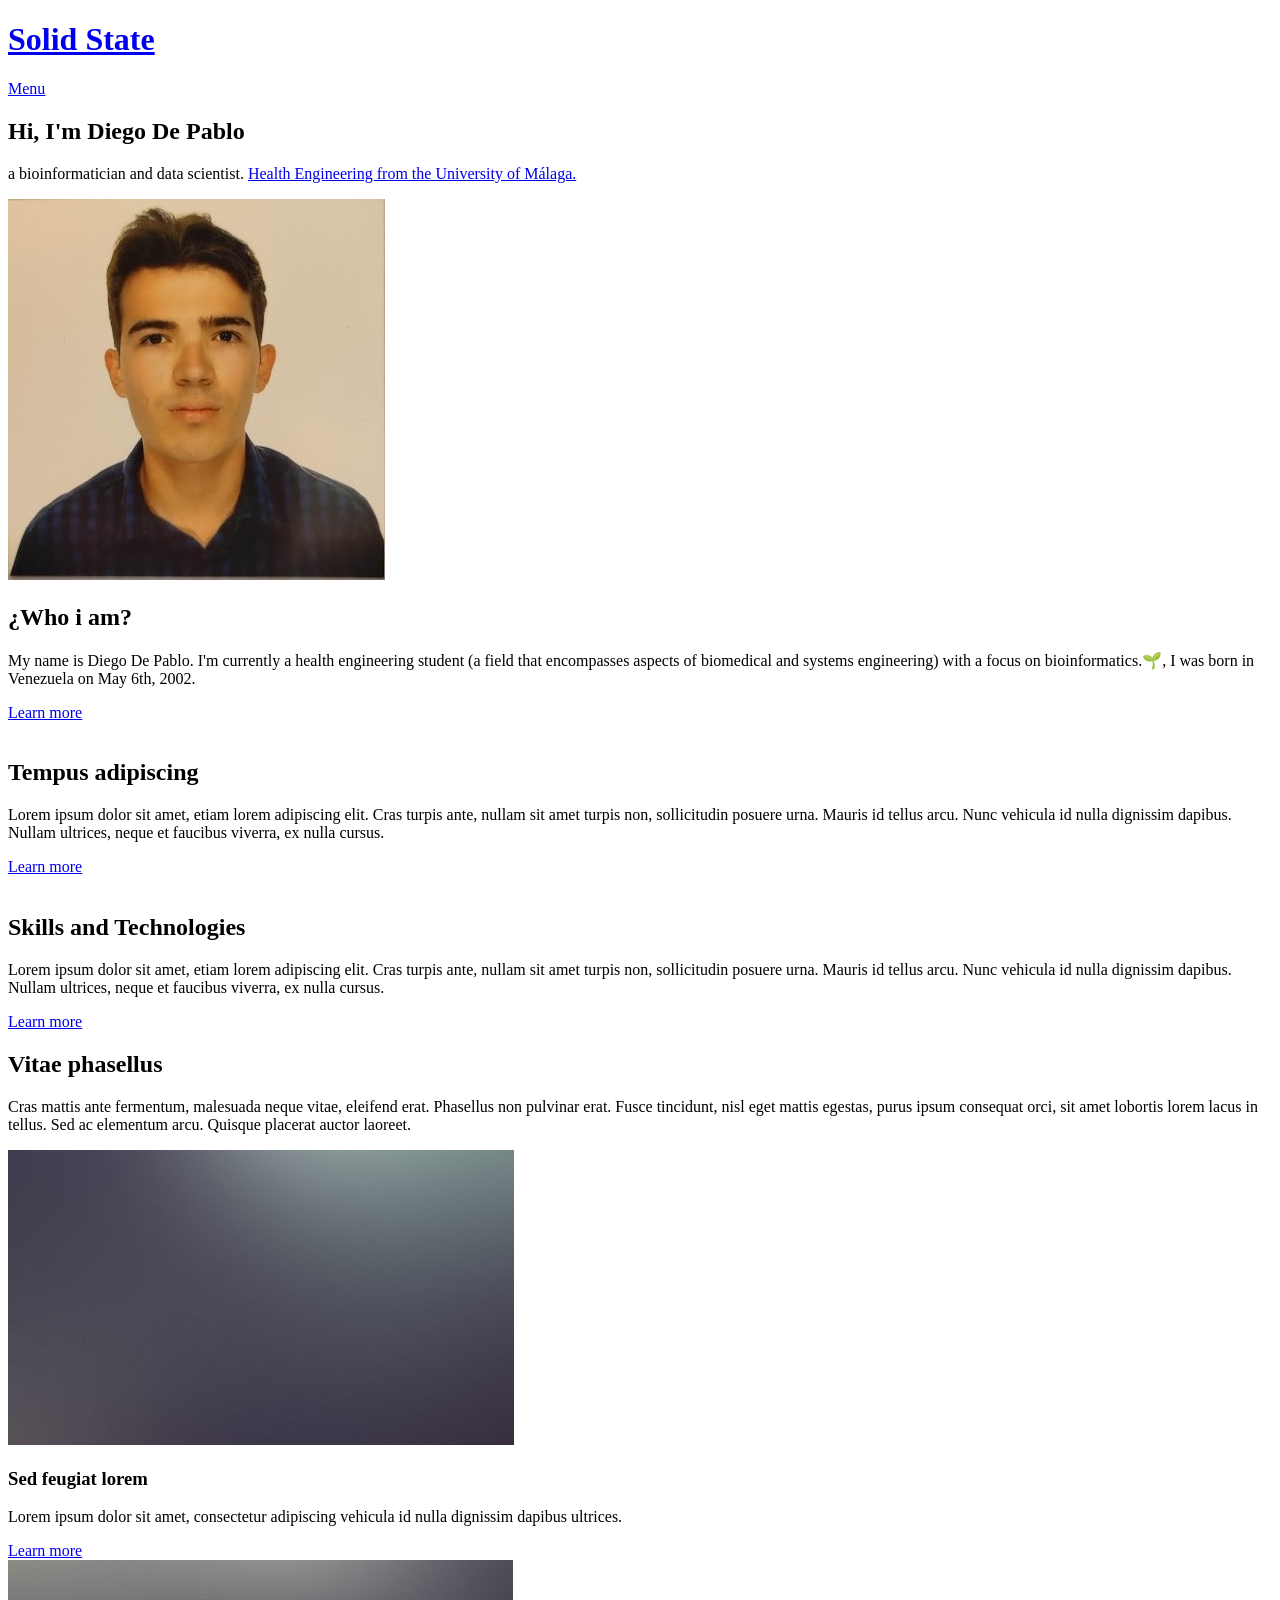
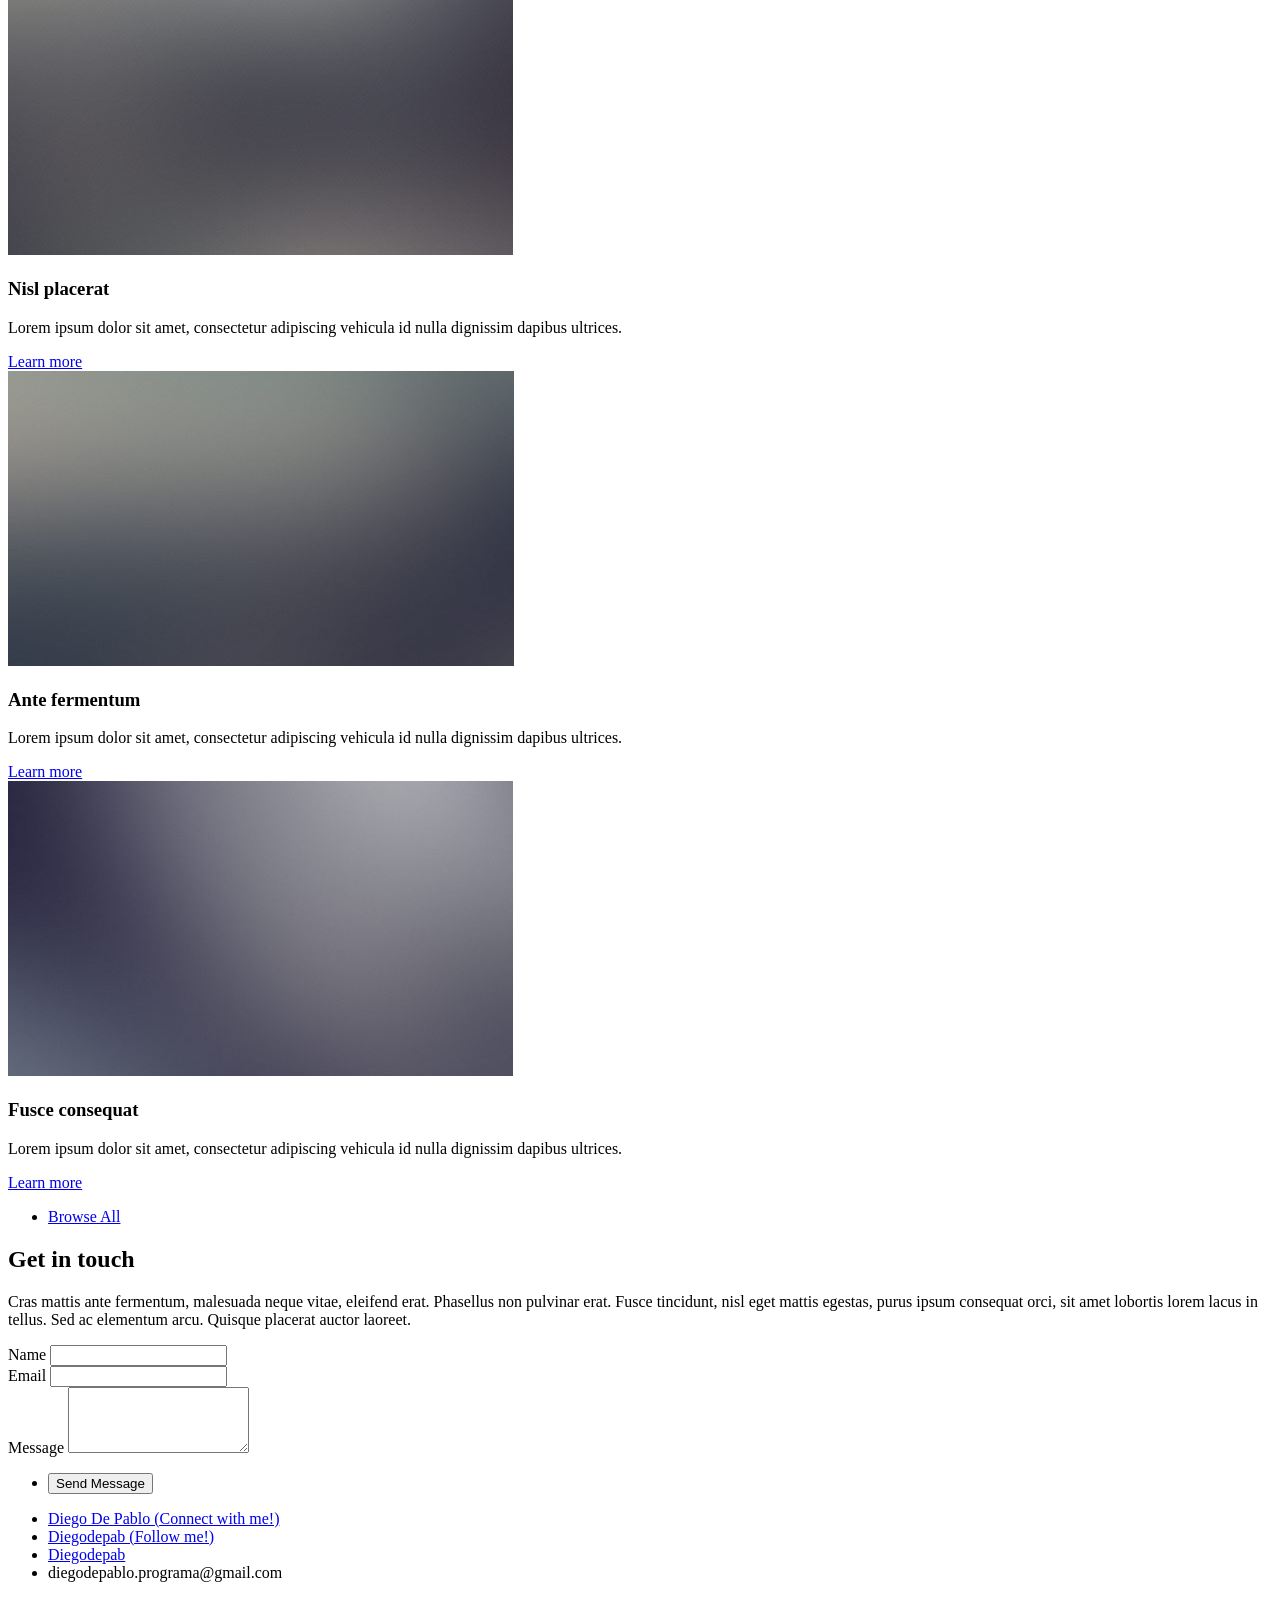
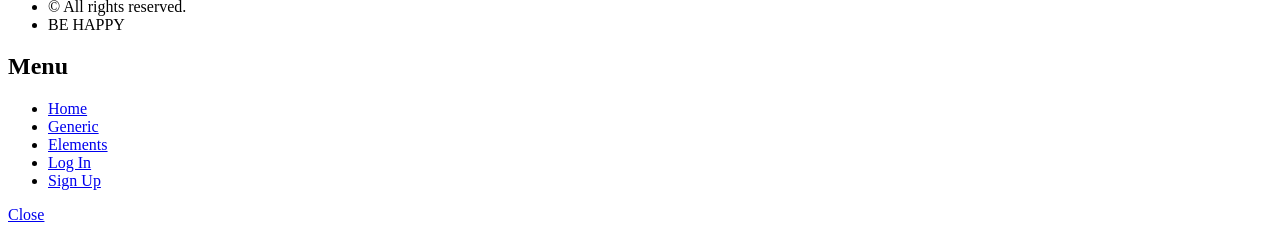
==== index.html @ 9267ce85 "Add files via upload initial commit" ====
<!DOCTYPE HTML>
<!--
	Solid State by HTML5 UP
	html5up.net | @ajlkn
	Free for personal and commercial use under the CCA 3.0 license (html5up.net/license)
-->
<html>
	<head>
		<title>Solid State by HTML5 UP</title>
		<meta charset="utf-8" />
		<meta name="viewport" content="width=device-width, initial-scale=1, user-scalable=no" />
		<link rel="stylesheet" href="assets/css/main.css" />
		<noscript><link rel="stylesheet" href="assets/css/noscript.css" /></noscript>
	</head>
	<body class="is-preload">

		<!-- Page Wrapper -->
			<div id="page-wrapper">

				<!-- Header -->
					<header id="header" class="alt">
						<h1><a href="index.html">Solid State</a></h1>
						<nav>
							<a href="#menu">Menu</a>
						</nav>
					</header>

				<!-- Menu -->
					<nav id="menu">
						<div class="inner">
							<h2>Menu</h2>
							<ul class="links">
								<li><a href="index.html">Home</a></li>
								<li><a href="generic.html">Generic</a></li>
								<li><a href="elements.html">Elements</a></li>
								<li><a href="#">Log In</a></li>
								<li><a href="#">Sign Up</a></li>
							</ul>
							<a href="#" class="close">Close</a>
						</div>
					</nav>

				<!-- Banner -->
					<section id="banner">
						<div class="inner">
							<div class="logo"><span class="icon fa-gem"></span></div>
							<h2>Hi, I'm Diego De Pablo</h2>
							<p> a bioinformatician and data scientist. <a href="https://www.uma.es/grado-en-ingenieria-de-la-salud/cms/menu/informacion-grado/salidas/">Health Engineering from the University of Málaga.</a></p>
						</div>
					</section>

				<!-- Wrapper -->
					<section id="wrapper">

						<!-- One -->
							<section id="one" class="wrapper spotlight style1">
								<div class="inner">
									<a href="#" class="image"><img src="images/foto_carnet.jpg" alt="" /></a>
									<div class="content">
										<h2 class="major">¿Who i am?</h2>
										<p>My name is Diego De Pablo. I'm currently a health engineering student (a field that encompasses aspects of biomedical and systems engineering) with a focus on bioinformatics.🌱, I was born in Venezuela on May 6th, 2002.</p>
										<a href="#" class="special">Learn more</a>
									</div>
								</div>
							</section>

						<!-- Two -->
							<section id="two" class="wrapper alt spotlight style2">
								<div class="inner">
									<a href="#" class="image"><img src="images/pic02.jpg" alt="" /></a>
									<div class="content">
										<h2 class="major">Tempus adipiscing</h2>
										<p>Lorem ipsum dolor sit amet, etiam lorem adipiscing elit. Cras turpis ante, nullam sit amet turpis non, sollicitudin posuere urna. Mauris id tellus arcu. Nunc vehicula id nulla dignissim dapibus. Nullam ultrices, neque et faucibus viverra, ex nulla cursus.</p>
										<a href="#" class="special">Learn more</a>
									</div>
								</div>
							</section>

						<!-- Three -->
							<section id="three" class="wrapper spotlight style3">
								<div class="inner">
									<a href="#" class="image"><img src="images/pic03.jpg" alt="" /></a>
									<div class="content">
										<h2 class="major">Skills and Technologies</h2>
										<p>Lorem ipsum dolor sit amet, etiam lorem adipiscing elit. Cras turpis ante, nullam sit amet turpis non, sollicitudin posuere urna. Mauris id tellus arcu. Nunc vehicula id nulla dignissim dapibus. Nullam ultrices, neque et faucibus viverra, ex nulla cursus.</p>
										<a href="#" class="special">Learn more</a>
									</div>
								</div>
							</section>

						<!-- Four -->
							<section id="four" class="wrapper alt style1">
								<div class="inner">
									<h2 class="major">Vitae phasellus</h2>
									<p>Cras mattis ante fermentum, malesuada neque vitae, eleifend erat. Phasellus non pulvinar erat. Fusce tincidunt, nisl eget mattis egestas, purus ipsum consequat orci, sit amet lobortis lorem lacus in tellus. Sed ac elementum arcu. Quisque placerat auctor laoreet.</p>
									<section class="features">
										<article>
											<a href="#" class="image"><img src="images/pic04.jpg" alt="" /></a>
											<h3 class="major">Sed feugiat lorem</h3>
											<p>Lorem ipsum dolor sit amet, consectetur adipiscing vehicula id nulla dignissim dapibus ultrices.</p>
											<a href="#" class="special">Learn more</a>
										</article>
										<article>
											<a href="#" class="image"><img src="images/pic05.jpg" alt="" /></a>
											<h3 class="major">Nisl placerat</h3>
											<p>Lorem ipsum dolor sit amet, consectetur adipiscing vehicula id nulla dignissim dapibus ultrices.</p>
											<a href="#" class="special">Learn more</a>
										</article>
										<article>
											<a href="#" class="image"><img src="images/pic06.jpg" alt="" /></a>
											<h3 class="major">Ante fermentum</h3>
											<p>Lorem ipsum dolor sit amet, consectetur adipiscing vehicula id nulla dignissim dapibus ultrices.</p>
											<a href="#" class="special">Learn more</a>
										</article>
										<article>
											<a href="#" class="image"><img src="images/pic07.jpg" alt="" /></a>
											<h3 class="major">Fusce consequat</h3>
											<p>Lorem ipsum dolor sit amet, consectetur adipiscing vehicula id nulla dignissim dapibus ultrices.</p>
											<a href="#" class="special">Learn more</a>
										</article>
									</section>
									<ul class="actions">
										<li><a href="#" class="button">Browse All</a></li>
									</ul>
								</div>
							</section>

					</section>

				<!-- Footer -->
					<section id="footer">
						<div class="inner">
							<h2 class="major">Get in touch</h2>
							<p>Cras mattis ante fermentum, malesuada neque vitae, eleifend erat. Phasellus non pulvinar erat. Fusce tincidunt, nisl eget mattis egestas, purus ipsum consequat orci, sit amet lobortis lorem lacus in tellus. Sed ac elementum arcu. Quisque placerat auctor laoreet.</p>
							<form method="post" action="#">
								<div class="fields">
									<div class="field">
										<label for="name">Name</label>
										<input type="text" name="name" id="name" />
									</div>
									<div class="field">
										<label for="email">Email</label>
										<input type="email" name="email" id="email" />
									</div>
									<div class="field">
										<label for="message">Message</label>
										<textarea name="message" id="message" rows="4"></textarea>
									</div>
								</div>
								<ul class="actions">
									<li><input type="submit" value="Send Message" /></li>
								</ul>
							</form>
							<ul class="contact">
								<li class="icon brands fa-linkedin"><a href="https://www.linkedin.com/in/diego-de-pablo/">Diego De Pablo (Connect with me!)</a></a></li>
								<li class="icon brands fa-github"><a href="https://github.com/Diegodepab"> Diegodepab (Follow me!)</a></a></li>
								<li class="icon brands fa-instagram"><a href="https://www.instagram.com/diegodepab/"> Diegodepab</a> </a></li>
								<li class="icon solid fa-envelope">diegodepablo.programa@gmail.com</a></li>
							</ul>
							<ul class="copyright">
								<li>&copy; All rights reserved.</li><li>BE HAPPY</a></li>
							</ul>
						</div>
					</section>

			</div>

		<!-- Scripts -->
			<script src="assets/js/jquery.min.js"></script>
			<script src="assets/js/jquery.scrollex.min.js"></script>
			<script src="assets/js/browser.min.js"></script>
			<script src="assets/js/breakpoints.min.js"></script>
			<script src="assets/js/util.js"></script>
			<script src="assets/js/main.js"></script>

	</body>
</html>
---- assets/css/main.css ----
@import url(fontawesome-all.min.css);
@import url("https://fonts.googleapis.com/css?family=Raleway:200,700|Source+Sans+Pro:300,600,300italic,600italic");

/*
	Solid State by HTML5 UP
	html5up.net | @ajlkn
	Free for personal and commercial use under the CCA 3.0 license (html5up.net/license)
*/

html, body, div, span, applet, object,
iframe, h1, h2, h3, h4, h5, h6, p, blockquote,
pre, a, abbr, acronym, address, big, cite,
code, del, dfn, em, img, ins, kbd, q, s, samp,
small, strike, strong, sub, sup, tt, var, b,
u, i, center, dl, dt, dd, ol, ul, li, fieldset,
form, label, legend, table, caption, tbody,
tfoot, thead, tr, th, td, article, aside,
canvas, details, embed, figure, figcaption,
footer, header, hgroup, menu, nav, output, ruby,
section, summary, time, mark, audio, video {
	margin: 0;
	padding: 0;
	border: 0;
	font-size: 100%;
	font: inherit;
	vertical-align: baseline;}

article, aside, details, figcaption, figure,
footer, header, hgroup, menu, nav, section {
	display: block;}

body {
	line-height: 1;
}

ol, ul {
	list-style: none;
}

blockquote, q {
	quotes: none;
}

	blockquote:before, blockquote:after, q:before, q:after {
		content: '';
		content: none;
	}

table {
	border-collapse: collapse;
	border-spacing: 0;
}

body {
	-webkit-text-size-adjust: none;
}

mark {
	background-color: transparent;
	color: inherit;
}

input::-moz-focus-inner {
	border: 0;
	padding: 0;
}

input, select, textarea {
	-moz-appearance: none;
	-webkit-appearance: none;
	-ms-appearance: none;
	appearance: none;
}

/* Basic */

	@-ms-viewport {
		width: device-width;
	}

	body {
		-ms-overflow-style: scrollbar;
	}

	@media screen and (max-width: 480px) {

		html, body {
			min-width: 320px;
		}

	}

	html {
		box-sizing: border-box;
	}

	*, *:before, *:after {
		box-sizing: inherit;
	}

	body {
		background-color: #2e3141;
		background-image: linear-gradient(to top, rgba(46, 49, 65, 0.8), rgba(46, 49, 65, 0.8)), url("../../images/bg.jpg");
		background-size: auto, cover;
		background-attachment: fixed, fixed;
		background-position: center, center;
	}

		body.is-preload *, body.is-preload *:before, body.is-preload *:after {
			-moz-animation: none !important;
			-webkit-animation: none !important;
			-ms-animation: none !important;
			animation: none !important;
			-moz-transition: none !important;
			-webkit-transition: none !important;
			-ms-transition: none !important;
			transition: none !important;
		}

/* Type */

	body, input, select, textarea {
		color: #ffffff;
		font-family: "Source Sans Pro", Helvetica, sans-serif;
		font-size: 16.5pt;
		font-weight: 300;
		line-height: 1.65;
	}

		@media screen and (max-width: 1680px) {

			body, input, select, textarea {
				font-size: 13pt;
			}

		}

		@media screen and (max-width: 1280px) {

			body, input, select, textarea {
				font-size: 12pt;
			}

		}

		@media screen and (max-width: 980px) {

			body, input, select, textarea {
				font-size: 12pt;
			}

		}

		@media screen and (max-width: 736px) {

			body, input, select, textarea {
				font-size: 12pt;
			}

		}

		@media screen and (max-width: 480px) {

			body, input, select, textarea {
				font-size: 12pt;
			}

		}

	a {
		-moz-transition: color 0.2s ease-in-out, border-bottom-color 0.2s ease-in-out;
		-webkit-transition: color 0.2s ease-in-out, border-bottom-color 0.2s ease-in-out;
		-ms-transition: color 0.2s ease-in-out, border-bottom-color 0.2s ease-in-out;
		transition: color 0.2s ease-in-out, border-bottom-color 0.2s ease-in-out;
		border-bottom: dotted 1px rgba(255, 255, 255, 0.35);
		color: #ffffff;
		text-decoration: none;
	}

		a:hover {
			border-bottom-color: transparent;
			color: #ffffff !important;
		}

		a.special:not(.button) {
			text-decoration: none;
			border-bottom: 0;
			display: block;
			font-family: Raleway, Helvetica, sans-serif;
			font-size: 0.8em;
			font-weight: 700;
			letter-spacing: 0.1em;
			margin: 0 0 2em 0;
			text-transform: uppercase;
		}

			a.special:not(.button):before {
				-moz-osx-font-smoothing: grayscale;
				-webkit-font-smoothing: antialiased;
				display: inline-block;
				font-style: normal;
				font-variant: normal;
				text-rendering: auto;
				line-height: 1;
				text-transform: none !important;
				font-family: 'Font Awesome 5 Free';
				font-weight: 900;
			}

			a.special:not(.button):before {
				-moz-transition: background-color 0.2s ease-in-out;
				-webkit-transition: background-color 0.2s ease-in-out;
				-ms-transition: background-color 0.2s ease-in-out;
				transition: background-color 0.2s ease-in-out;
				border-radius: 100%;
				border: solid 2px rgba(255, 255, 255, 0.125);
				content: '\f105';
				display: inline-block;
				font-size: 1.25em;
				height: 2em;
				line-height: 1.75em;
				margin-right: 0.85em;
				text-align: center;
				text-indent: 0.15em;
				vertical-align: middle;
				width: 2em;
			}

			a.special:not(.button):hover:before {
				background-color: rgba(255, 255, 255, 0.025);
			}

			a.special:not(.button):active:before {
				background-color: rgba(255, 255, 255, 0.075);
			}

	strong, b {
		color: #ffffff;
		font-weight: 600;
	}

	em, i {
		font-style: italic;
	}

	p {
		margin: 0 0 2em 0;
	}

	h1, h2, h3, h4, h5, h6 {
		color: #ffffff;
		font-family: Raleway, Helvetica, sans-serif;
		font-weight: 700;
		letter-spacing: 0.1em;
		margin: 0 0 1em 0;
		text-transform: uppercase;
	}

		h1 a, h2 a, h3 a, h4 a, h5 a, h6 a {
			color: inherit;
			text-decoration: none;
			border-bottom: 0;
		}

		h1 span, h2 span, h3 span, h4 span, h5 span, h6 span {
			font-weight: 200;
		}

		h1.major, h2.major, h3.major, h4.major, h5.major, h6.major {
			padding-bottom: 1em;
			border-bottom: solid 2px rgba(255, 255, 255, 0.125);
		}

	h2 {
		font-size: 1.2em;
	}

	h3 {
		font-size: 0.9em;
	}

	h4 {
		font-size: 0.7em;
	}

	h5 {
		font-size: 0.7em;
	}

	h6 {
		font-size: 0.7em;
	}

	@media screen and (max-width: 736px) {

		h2 {
			font-size: 1em;
		}

		h3 {
			font-size: 0.8em;
		}

	}

	sub {
		font-size: 0.8em;
		position: relative;
		top: 0.5em;
	}

	sup {
		font-size: 0.8em;
		position: relative;
		top: -0.5em;
	}

	blockquote {
		border-left: solid 4px rgba(255, 255, 255, 0.125);
		font-style: italic;
		margin: 0 0 2em 0;
		padding: 0.5em 0 0.5em 2em;
	}

	code {
		background: rgba(255, 255, 255, 0.025);
		border-radius: 5px;
		border: solid 2px rgba(255, 255, 255, 0.125);
		font-family: "Courier New", monospace;
		font-size: 0.9em;
		margin: 0 0.25em;
		padding: 0.25em 0.65em;
	}

	pre {
		-webkit-overflow-scrolling: touch;
		font-family: "Courier New", monospace;
		font-size: 0.9em;
		margin: 0 0 2em 0;
	}

		pre code {
			display: block;
			line-height: 1.75em;
			padding: 1em 1.5em;
			overflow-x: auto;
		}

	hr {
		border: 0;
		border-bottom: solid 2px rgba(255, 255, 255, 0.125);
		margin: 2.5em 0;
	}

		hr.major {
			margin: 4em 0;
		}

	.align-left {
		text-align: left;
	}

	.align-center {
		text-align: center;
	}

	.align-right {
		text-align: right;
	}

/* Row */

	.row {
		display: flex;
		flex-wrap: wrap;
		box-sizing: border-box;
		align-items: stretch;
	}

		.row > * {
			box-sizing: border-box;
		}

		.row.gtr-uniform > * > :last-child {
			margin-bottom: 0;
		}

		.row.aln-left {
			justify-content: flex-start;
		}

		.row.aln-center {
			justify-content: center;
		}

		.row.aln-right {
			justify-content: flex-end;
		}

		.row.aln-top {
			align-items: flex-start;
		}

		.row.aln-middle {
			align-items: center;
		}

		.row.aln-bottom {
			align-items: flex-end;
		}

		.row > .imp {
			order: -1;
		}

		.row > .col-1 {
			width: 8.33333%;
		}

		.row > .off-1 {
			margin-left: 8.33333%;
		}

		.row > .col-2 {
			width: 16.66667%;
		}

		.row > .off-2 {
			margin-left: 16.66667%;
		}

		.row > .col-3 {
			width: 25%;
		}

		.row > .off-3 {
			margin-left: 25%;
		}

		.row > .col-4 {
			width: 33.33333%;
		}

		.row > .off-4 {
			margin-left: 33.33333%;
		}

		.row > .col-5 {
			width: 41.66667%;
		}

		.row > .off-5 {
			margin-left: 41.66667%;
		}

		.row > .col-6 {
			width: 50%;
		}

		.row > .off-6 {
			margin-left: 50%;
		}

		.row > .col-7 {
			width: 58.33333%;
		}

		.row > .off-7 {
			margin-left: 58.33333%;
		}

		.row > .col-8 {
			width: 66.66667%;
		}

		.row > .off-8 {
			margin-left: 66.66667%;
		}

		.row > .col-9 {
			width: 75%;
		}

		.row > .off-9 {
			margin-left: 75%;
		}

		.row > .col-10 {
			width: 83.33333%;
		}

		.row > .off-10 {
			margin-left: 83.33333%;
		}

		.row > .col-11 {
			width: 91.66667%;
		}

		.row > .off-11 {
			margin-left: 91.66667%;
		}

		.row > .col-12 {
			width: 100%;
		}

		.row > .off-12 {
			margin-left: 100%;
		}

		.row.gtr-0 {
			margin-top: 0;
			margin-left: 0em;
		}

			.row.gtr-0 > * {
				padding: 0 0 0 0em;
			}

			.row.gtr-0.gtr-uniform {
				margin-top: 0em;
			}

				.row.gtr-0.gtr-uniform > * {
					padding-top: 0em;
				}

		.row.gtr-25 {
			margin-top: 0;
			margin-left: -0.4375em;
		}

			.row.gtr-25 > * {
				padding: 0 0 0 0.4375em;
			}

			.row.gtr-25.gtr-uniform {
				margin-top: -0.4375em;
			}

				.row.gtr-25.gtr-uniform > * {
					padding-top: 0.4375em;
				}

		.row.gtr-50 {
			margin-top: 0;
			margin-left: -0.875em;
		}

			.row.gtr-50 > * {
				padding: 0 0 0 0.875em;
			}

			.row.gtr-50.gtr-uniform {
				margin-top: -0.875em;
			}

				.row.gtr-50.gtr-uniform > * {
					padding-top: 0.875em;
				}

		.row {
			margin-top: 0;
			margin-left: -1.75em;
		}

			.row > * {
				padding: 0 0 0 1.75em;
			}

			.row.gtr-uniform {
				margin-top: -1.75em;
			}

				.row.gtr-uniform > * {
					padding-top: 1.75em;
				}

		.row.gtr-150 {
			margin-top: 0;
			margin-left: -2.625em;
		}

			.row.gtr-150 > * {
				padding: 0 0 0 2.625em;
			}

			.row.gtr-150.gtr-uniform {
				margin-top: -2.625em;
			}

				.row.gtr-150.gtr-uniform > * {
					padding-top: 2.625em;
				}

		.row.gtr-200 {
			margin-top: 0;
			margin-left: -3.5em;
		}

			.row.gtr-200 > * {
				padding: 0 0 0 3.5em;
			}

			.row.gtr-200.gtr-uniform {
				margin-top: -3.5em;
			}

				.row.gtr-200.gtr-uniform > * {
					padding-top: 3.5em;
				}

		@media screen and (max-width: 1680px) {

			.row {
				display: flex;
				flex-wrap: wrap;
				box-sizing: border-box;
				align-items: stretch;
			}

				.row > * {
					box-sizing: border-box;
				}

				.row.gtr-uniform > * > :last-child {
					margin-bottom: 0;
				}

				.row.aln-left {
					justify-content: flex-start;
				}

				.row.aln-center {
					justify-content: center;
				}

				.row.aln-right {
					justify-content: flex-end;
				}

				.row.aln-top {
					align-items: flex-start;
				}

				.row.aln-middle {
					align-items: center;
				}

				.row.aln-bottom {
					align-items: flex-end;
				}

				.row > .imp-xlarge {
					order: -1;
				}

				.row > .col-1-xlarge {
					width: 8.33333%;
				}

				.row > .off-1-xlarge {
					margin-left: 8.33333%;
				}

				.row > .col-2-xlarge {
					width: 16.66667%;
				}

				.row > .off-2-xlarge {
					margin-left: 16.66667%;
				}

				.row > .col-3-xlarge {
					width: 25%;
				}

				.row > .off-3-xlarge {
					margin-left: 25%;
				}

				.row > .col-4-xlarge {
					width: 33.33333%;
				}

				.row > .off-4-xlarge {
					margin-left: 33.33333%;
				}

				.row > .col-5-xlarge {
					width: 41.66667%;
				}

				.row > .off-5-xlarge {
					margin-left: 41.66667%;
				}

				.row > .col-6-xlarge {
					width: 50%;
				}

				.row > .off-6-xlarge {
					margin-left: 50%;
				}

				.row > .col-7-xlarge {
					width: 58.33333%;
				}

				.row > .off-7-xlarge {
					margin-left: 58.33333%;
				}

				.row > .col-8-xlarge {
					width: 66.66667%;
				}

				.row > .off-8-xlarge {
					margin-left: 66.66667%;
				}

				.row > .col-9-xlarge {
					width: 75%;
				}

				.row > .off-9-xlarge {
					margin-left: 75%;
				}

				.row > .col-10-xlarge {
					width: 83.33333%;
				}

				.row > .off-10-xlarge {
					margin-left: 83.33333%;
				}

				.row > .col-11-xlarge {
					width: 91.66667%;
				}

				.row > .off-11-xlarge {
					margin-left: 91.66667%;
				}

				.row > .col-12-xlarge {
					width: 100%;
				}

				.row > .off-12-xlarge {
					margin-left: 100%;
				}

				.row.gtr-0 {
					margin-top: 0;
					margin-left: 0em;
				}

					.row.gtr-0 > * {
						padding: 0 0 0 0em;
					}

					.row.gtr-0.gtr-uniform {
						margin-top: 0em;
					}

						.row.gtr-0.gtr-uniform > * {
							padding-top: 0em;
						}

				.row.gtr-25 {
					margin-top: 0;
					margin-left: -0.4375em;
				}

					.row.gtr-25 > * {
						padding: 0 0 0 0.4375em;
					}

					.row.gtr-25.gtr-uniform {
						margin-top: -0.4375em;
					}

						.row.gtr-25.gtr-uniform > * {
							padding-top: 0.4375em;
						}

				.row.gtr-50 {
					margin-top: 0;
					margin-left: -0.875em;
				}

					.row.gtr-50 > * {
						padding: 0 0 0 0.875em;
					}

					.row.gtr-50.gtr-uniform {
						margin-top: -0.875em;
					}

						.row.gtr-50.gtr-uniform > * {
							padding-top: 0.875em;
						}

				.row {
					margin-top: 0;
					margin-left: -1.75em;
				}

					.row > * {
						padding: 0 0 0 1.75em;
					}

					.row.gtr-uniform {
						margin-top: -1.75em;
					}

						.row.gtr-uniform > * {
							padding-top: 1.75em;
						}

				.row.gtr-150 {
					margin-top: 0;
					margin-left: -2.625em;
				}

					.row.gtr-150 > * {
						padding: 0 0 0 2.625em;
					}

					.row.gtr-150.gtr-uniform {
						margin-top: -2.625em;
					}

						.row.gtr-150.gtr-uniform > * {
							padding-top: 2.625em;
						}

				.row.gtr-200 {
					margin-top: 0;
					margin-left: -3.5em;
				}

					.row.gtr-200 > * {
						padding: 0 0 0 3.5em;
					}

					.row.gtr-200.gtr-uniform {
						margin-top: -3.5em;
					}

						.row.gtr-200.gtr-uniform > * {
							padding-top: 3.5em;
						}

		}

		@media screen and (max-width: 1280px) {

			.row {
				display: flex;
				flex-wrap: wrap;
				box-sizing: border-box;
				align-items: stretch;
			}

				.row > * {
					box-sizing: border-box;
				}

				.row.gtr-uniform > * > :last-child {
					margin-bottom: 0;
				}

				.row.aln-left {
					justify-content: flex-start;
				}

				.row.aln-center {
					justify-content: center;
				}

				.row.aln-right {
					justify-content: flex-end;
				}

				.row.aln-top {
					align-items: flex-start;
				}

				.row.aln-middle {
					align-items: center;
				}

				.row.aln-bottom {
					align-items: flex-end;
				}

				.row > .imp-large {
					order: -1;
				}

				.row > .col-1-large {
					width: 8.33333%;
				}

				.row > .off-1-large {
					margin-left: 8.33333%;
				}

				.row > .col-2-large {
					width: 16.66667%;
				}

				.row > .off-2-large {
					margin-left: 16.66667%;
				}

				.row > .col-3-large {
					width: 25%;
				}

				.row > .off-3-large {
					margin-left: 25%;
				}

				.row > .col-4-large {
					width: 33.33333%;
				}

				.row > .off-4-large {
					margin-left: 33.33333%;
				}

				.row > .col-5-large {
					width: 41.66667%;
				}

				.row > .off-5-large {
					margin-left: 41.66667%;
				}

				.row > .col-6-large {
					width: 50%;
				}

				.row > .off-6-large {
					margin-left: 50%;
				}

				.row > .col-7-large {
					width: 58.33333%;
				}

				.row > .off-7-large {
					margin-left: 58.33333%;
				}

				.row > .col-8-large {
					width: 66.66667%;
				}

				.row > .off-8-large {
					margin-left: 66.66667%;
				}

				.row > .col-9-large {
					width: 75%;
				}

				.row > .off-9-large {
					margin-left: 75%;
				}

				.row > .col-10-large {
					width: 83.33333%;
				}

				.row > .off-10-large {
					margin-left: 83.33333%;
				}

				.row > .col-11-large {
					width: 91.66667%;
				}

				.row > .off-11-large {
					margin-left: 91.66667%;
				}

				.row > .col-12-large {
					width: 100%;
				}

				.row > .off-12-large {
					margin-left: 100%;
				}

				.row.gtr-0 {
					margin-top: 0;
					margin-left: 0em;
				}

					.row.gtr-0 > * {
						padding: 0 0 0 0em;
					}

					.row.gtr-0.gtr-uniform {
						margin-top: 0em;
					}

						.row.gtr-0.gtr-uniform > * {
							padding-top: 0em;
						}

				.row.gtr-25 {
					margin-top: 0;
					margin-left: -0.4375em;
				}

					.row.gtr-25 > * {
						padding: 0 0 0 0.4375em;
					}

					.row.gtr-25.gtr-uniform {
						margin-top: -0.4375em;
					}

						.row.gtr-25.gtr-uniform > * {
							padding-top: 0.4375em;
						}

				.row.gtr-50 {
					margin-top: 0;
					margin-left: -0.875em;
				}

					.row.gtr-50 > * {
						padding: 0 0 0 0.875em;
					}

					.row.gtr-50.gtr-uniform {
						margin-top: -0.875em;
					}

						.row.gtr-50.gtr-uniform > * {
							padding-top: 0.875em;
						}

				.row {
					margin-top: 0;
					margin-left: -1.75em;
				}

					.row > * {
						padding: 0 0 0 1.75em;
					}

					.row.gtr-uniform {
						margin-top: -1.75em;
					}

						.row.gtr-uniform > * {
							padding-top: 1.75em;
						}

				.row.gtr-150 {
					margin-top: 0;
					margin-left: -2.625em;
				}

					.row.gtr-150 > * {
						padding: 0 0 0 2.625em;
					}

					.row.gtr-150.gtr-uniform {
						margin-top: -2.625em;
					}

						.row.gtr-150.gtr-uniform > * {
							padding-top: 2.625em;
						}

				.row.gtr-200 {
					margin-top: 0;
					margin-left: -3.5em;
				}

					.row.gtr-200 > * {
						padding: 0 0 0 3.5em;
					}

					.row.gtr-200.gtr-uniform {
						margin-top: -3.5em;
					}

						.row.gtr-200.gtr-uniform > * {
							padding-top: 3.5em;
						}

		}

		@media screen and (max-width: 980px) {

			.row {
				display: flex;
				flex-wrap: wrap;
				box-sizing: border-box;
				align-items: stretch;
			}

				.row > * {
					box-sizing: border-box;
				}

				.row.gtr-uniform > * > :last-child {
					margin-bottom: 0;
				}

				.row.aln-left {
					justify-content: flex-start;
				}

				.row.aln-center {
					justify-content: center;
				}

				.row.aln-right {
					justify-content: flex-end;
				}

				.row.aln-top {
					align-items: flex-start;
				}

				.row.aln-middle {
					align-items: center;
				}

				.row.aln-bottom {
					align-items: flex-end;
				}

				.row > .imp-medium {
					order: -1;
				}

				.row > .col-1-medium {
					width: 8.33333%;
				}

				.row > .off-1-medium {
					margin-left: 8.33333%;
				}

				.row > .col-2-medium {
					width: 16.66667%;
				}

				.row > .off-2-medium {
					margin-left: 16.66667%;
				}

				.row > .col-3-medium {
					width: 25%;
				}

				.row > .off-3-medium {
					margin-left: 25%;
				}

				.row > .col-4-medium {
					width: 33.33333%;
				}

				.row > .off-4-medium {
					margin-left: 33.33333%;
				}

				.row > .col-5-medium {
					width: 41.66667%;
				}

				.row > .off-5-medium {
					margin-left: 41.66667%;
				}

				.row > .col-6-medium {
					width: 50%;
				}

				.row > .off-6-medium {
					margin-left: 50%;
				}

				.row > .col-7-medium {
					width: 58.33333%;
				}

				.row > .off-7-medium {
					margin-left: 58.33333%;
				}

				.row > .col-8-medium {
					width: 66.66667%;
				}

				.row > .off-8-medium {
					margin-left: 66.66667%;
				}

				.row > .col-9-medium {
					width: 75%;
				}

				.row > .off-9-medium {
					margin-left: 75%;
				}

				.row > .col-10-medium {
					width: 83.33333%;
				}

				.row > .off-10-medium {
					margin-left: 83.33333%;
				}

				.row > .col-11-medium {
					width: 91.66667%;
				}

				.row > .off-11-medium {
					margin-left: 91.66667%;
				}

				.row > .col-12-medium {
					width: 100%;
				}

				.row > .off-12-medium {
					margin-left: 100%;
				}

				.row.gtr-0 {
					margin-top: 0;
					margin-left: 0em;
				}

					.row.gtr-0 > * {
						padding: 0 0 0 0em;
					}

					.row.gtr-0.gtr-uniform {
						margin-top: 0em;
					}

						.row.gtr-0.gtr-uniform > * {
							padding-top: 0em;
						}

				.row.gtr-25 {
					margin-top: 0;
					margin-left: -0.4375em;
				}

					.row.gtr-25 > * {
						padding: 0 0 0 0.4375em;
					}

					.row.gtr-25.gtr-uniform {
						margin-top: -0.4375em;
					}

						.row.gtr-25.gtr-uniform > * {
							padding-top: 0.4375em;
						}

				.row.gtr-50 {
					margin-top: 0;
					margin-left: -0.875em;
				}

					.row.gtr-50 > * {
						padding: 0 0 0 0.875em;
					}

					.row.gtr-50.gtr-uniform {
						margin-top: -0.875em;
					}

						.row.gtr-50.gtr-uniform > * {
							padding-top: 0.875em;
						}

				.row {
					margin-top: 0;
					margin-left: -1.75em;
				}

					.row > * {
						padding: 0 0 0 1.75em;
					}

					.row.gtr-uniform {
						margin-top: -1.75em;
					}

						.row.gtr-uniform > * {
							padding-top: 1.75em;
						}

				.row.gtr-150 {
					margin-top: 0;
					margin-left: -2.625em;
				}

					.row.gtr-150 > * {
						padding: 0 0 0 2.625em;
					}

					.row.gtr-150.gtr-uniform {
						margin-top: -2.625em;
					}

						.row.gtr-150.gtr-uniform > * {
							padding-top: 2.625em;
						}

				.row.gtr-200 {
					margin-top: 0;
					margin-left: -3.5em;
				}

					.row.gtr-200 > * {
						padding: 0 0 0 3.5em;
					}

					.row.gtr-200.gtr-uniform {
						margin-top: -3.5em;
					}

						.row.gtr-200.gtr-uniform > * {
							padding-top: 3.5em;
						}

		}

		@media screen and (max-width: 736px) {

			.row {
				display: flex;
				flex-wrap: wrap;
				box-sizing: border-box;
				align-items: stretch;
			}

				.row > * {
					box-sizing: border-box;
				}

				.row.gtr-uniform > * > :last-child {
					margin-bottom: 0;
				}

				.row.aln-left {
					justify-content: flex-start;
				}

				.row.aln-center {
					justify-content: center;
				}

				.row.aln-right {
					justify-content: flex-end;
				}

				.row.aln-top {
					align-items: flex-start;
				}

				.row.aln-middle {
					align-items: center;
				}

				.row.aln-bottom {
					align-items: flex-end;
				}

				.row > .imp-small {
					order: -1;
				}

				.row > .col-1-small {
					width: 8.33333%;
				}

				.row > .off-1-small {
					margin-left: 8.33333%;
				}

				.row > .col-2-small {
					width: 16.66667%;
				}

				.row > .off-2-small {
					margin-left: 16.66667%;
				}

				.row > .col-3-small {
					width: 25%;
				}

				.row > .off-3-small {
					margin-left: 25%;
				}

				.row > .col-4-small {
					width: 33.33333%;
				}

				.row > .off-4-small {
					margin-left: 33.33333%;
				}

				.row > .col-5-small {
					width: 41.66667%;
				}

				.row > .off-5-small {
					margin-left: 41.66667%;
				}

				.row > .col-6-small {
					width: 50%;
				}

				.row > .off-6-small {
					margin-left: 50%;
				}

				.row > .col-7-small {
					width: 58.33333%;
				}

				.row > .off-7-small {
					margin-left: 58.33333%;
				}

				.row > .col-8-small {
					width: 66.66667%;
				}

				.row > .off-8-small {
					margin-left: 66.66667%;
				}

				.row > .col-9-small {
					width: 75%;
				}

				.row > .off-9-small {
					margin-left: 75%;
				}

				.row > .col-10-small {
					width: 83.33333%;
				}

				.row > .off-10-small {
					margin-left: 83.33333%;
				}

				.row > .col-11-small {
					width: 91.66667%;
				}

				.row > .off-11-small {
					margin-left: 91.66667%;
				}

				.row > .col-12-small {
					width: 100%;
				}

				.row > .off-12-small {
					margin-left: 100%;
				}

				.row.gtr-0 {
					margin-top: 0;
					margin-left: 0em;
				}

					.row.gtr-0 > * {
						padding: 0 0 0 0em;
					}

					.row.gtr-0.gtr-uniform {
						margin-top: 0em;
					}

						.row.gtr-0.gtr-uniform > * {
							padding-top: 0em;
						}

				.row.gtr-25 {
					margin-top: 0;
					margin-left: -0.3125em;
				}

					.row.gtr-25 > * {
						padding: 0 0 0 0.3125em;
					}

					.row.gtr-25.gtr-uniform {
						margin-top: -0.3125em;
					}

						.row.gtr-25.gtr-uniform > * {
							padding-top: 0.3125em;
						}

				.row.gtr-50 {
					margin-top: 0;
					margin-left: -0.625em;
				}

					.row.gtr-50 > * {
						padding: 0 0 0 0.625em;
					}

					.row.gtr-50.gtr-uniform {
						margin-top: -0.625em;
					}

						.row.gtr-50.gtr-uniform > * {
							padding-top: 0.625em;
						}

				.row {
					margin-top: 0;
					margin-left: -1.25em;
				}

					.row > * {
						padding: 0 0 0 1.25em;
					}

					.row.gtr-uniform {
						margin-top: -1.25em;
					}

						.row.gtr-uniform > * {
							padding-top: 1.25em;
						}

				.row.gtr-150 {
					margin-top: 0;
					margin-left: -1.875em;
				}

					.row.gtr-150 > * {
						padding: 0 0 0 1.875em;
					}

					.row.gtr-150.gtr-uniform {
						margin-top: -1.875em;
					}

						.row.gtr-150.gtr-uniform > * {
							padding-top: 1.875em;
						}

				.row.gtr-200 {
					margin-top: 0;
					margin-left: -2.5em;
				}

					.row.gtr-200 > * {
						padding: 0 0 0 2.5em;
					}

					.row.gtr-200.gtr-uniform {
						margin-top: -2.5em;
					}

						.row.gtr-200.gtr-uniform > * {
							padding-top: 2.5em;
						}

		}

		@media screen and (max-width: 480px) {

			.row {
				display: flex;
				flex-wrap: wrap;
				box-sizing: border-box;
				align-items: stretch;
			}

				.row > * {
					box-sizing: border-box;
				}

				.row.gtr-uniform > * > :last-child {
					margin-bottom: 0;
				}

				.row.aln-left {
					justify-content: flex-start;
				}

				.row.aln-center {
					justify-content: center;
				}

				.row.aln-right {
					justify-content: flex-end;
				}

				.row.aln-top {
					align-items: flex-start;
				}

				.row.aln-middle {
					align-items: center;
				}

				.row.aln-bottom {
					align-items: flex-end;
				}

				.row > .imp-xsmall {
					order: -1;
				}

				.row > .col-1-xsmall {
					width: 8.33333%;
				}

				.row > .off-1-xsmall {
					margin-left: 8.33333%;
				}

				.row > .col-2-xsmall {
					width: 16.66667%;
				}

				.row > .off-2-xsmall {
					margin-left: 16.66667%;
				}

				.row > .col-3-xsmall {
					width: 25%;
				}

				.row > .off-3-xsmall {
					margin-left: 25%;
				}

				.row > .col-4-xsmall {
					width: 33.33333%;
				}

				.row > .off-4-xsmall {
					margin-left: 33.33333%;
				}

				.row > .col-5-xsmall {
					width: 41.66667%;
				}

				.row > .off-5-xsmall {
					margin-left: 41.66667%;
				}

				.row > .col-6-xsmall {
					width: 50%;
				}

				.row > .off-6-xsmall {
					margin-left: 50%;
				}

				.row > .col-7-xsmall {
					width: 58.33333%;
				}

				.row > .off-7-xsmall {
					margin-left: 58.33333%;
				}

				.row > .col-8-xsmall {
					width: 66.66667%;
				}

				.row > .off-8-xsmall {
					margin-left: 66.66667%;
				}

				.row > .col-9-xsmall {
					width: 75%;
				}

				.row > .off-9-xsmall {
					margin-left: 75%;
				}

				.row > .col-10-xsmall {
					width: 83.33333%;
				}

				.row > .off-10-xsmall {
					margin-left: 83.33333%;
				}

				.row > .col-11-xsmall {
					width: 91.66667%;
				}

				.row > .off-11-xsmall {
					margin-left: 91.66667%;
				}

				.row > .col-12-xsmall {
					width: 100%;
				}

				.row > .off-12-xsmall {
					margin-left: 100%;
				}

				.row.gtr-0 {
					margin-top: 0;
					margin-left: 0em;
				}

					.row.gtr-0 > * {
						padding: 0 0 0 0em;
					}

					.row.gtr-0.gtr-uniform {
						margin-top: 0em;
					}

						.row.gtr-0.gtr-uniform > * {
							padding-top: 0em;
						}

				.row.gtr-25 {
					margin-top: 0;
					margin-left: -0.3125em;
				}

					.row.gtr-25 > * {
						padding: 0 0 0 0.3125em;
					}

					.row.gtr-25.gtr-uniform {
						margin-top: -0.3125em;
					}

						.row.gtr-25.gtr-uniform > * {
							padding-top: 0.3125em;
						}

				.row.gtr-50 {
					margin-top: 0;
					margin-left: -0.625em;
				}

					.row.gtr-50 > * {
						padding: 0 0 0 0.625em;
					}

					.row.gtr-50.gtr-uniform {
						margin-top: -0.625em;
					}

						.row.gtr-50.gtr-uniform > * {
							padding-top: 0.625em;
						}

				.row {
					margin-top: 0;
					margin-left: -1.25em;
				}

					.row > * {
						padding: 0 0 0 1.25em;
					}

					.row.gtr-uniform {
						margin-top: -1.25em;
					}

						.row.gtr-uniform > * {
							padding-top: 1.25em;
						}

				.row.gtr-150 {
					margin-top: 0;
					margin-left: -1.875em;
				}

					.row.gtr-150 > * {
						padding: 0 0 0 1.875em;
					}

					.row.gtr-150.gtr-uniform {
						margin-top: -1.875em;
					}

						.row.gtr-150.gtr-uniform > * {
							padding-top: 1.875em;
						}

				.row.gtr-200 {
					margin-top: 0;
					margin-left: -2.5em;
				}

					.row.gtr-200 > * {
						padding: 0 0 0 2.5em;
					}

					.row.gtr-200.gtr-uniform {
						margin-top: -2.5em;
					}

						.row.gtr-200.gtr-uniform > * {
							padding-top: 2.5em;
						}

		}

		@media screen and (max-width: 360px) {

			.row {
				display: flex;
				flex-wrap: wrap;
				box-sizing: border-box;
				align-items: stretch;
			}

				.row > * {
					box-sizing: border-box;
				}

				.row.gtr-uniform > * > :last-child {
					margin-bottom: 0;
				}

				.row.aln-left {
					justify-content: flex-start;
				}

				.row.aln-center {
					justify-content: center;
				}

				.row.aln-right {
					justify-content: flex-end;
				}

				.row.aln-top {
					align-items: flex-start;
				}

				.row.aln-middle {
					align-items: center;
				}

				.row.aln-bottom {
					align-items: flex-end;
				}

				.row > .imp-xxsmall {
					order: -1;
				}

				.row > .col-1-xxsmall {
					width: 8.33333%;
				}

				.row > .off-1-xxsmall {
					margin-left: 8.33333%;
				}

				.row > .col-2-xxsmall {
					width: 16.66667%;
				}

				.row > .off-2-xxsmall {
					margin-left: 16.66667%;
				}

				.row > .col-3-xxsmall {
					width: 25%;
				}

				.row > .off-3-xxsmall {
					margin-left: 25%;
				}

				.row > .col-4-xxsmall {
					width: 33.33333%;
				}

				.row > .off-4-xxsmall {
					margin-left: 33.33333%;
				}

				.row > .col-5-xxsmall {
					width: 41.66667%;
				}

				.row > .off-5-xxsmall {
					margin-left: 41.66667%;
				}

				.row > .col-6-xxsmall {
					width: 50%;
				}

				.row > .off-6-xxsmall {
					margin-left: 50%;
				}

				.row > .col-7-xxsmall {
					width: 58.33333%;
				}

				.row > .off-7-xxsmall {
					margin-left: 58.33333%;
				}

				.row > .col-8-xxsmall {
					width: 66.66667%;
				}

				.row > .off-8-xxsmall {
					margin-left: 66.66667%;
				}

				.row > .col-9-xxsmall {
					width: 75%;
				}

				.row > .off-9-xxsmall {
					margin-left: 75%;
				}

				.row > .col-10-xxsmall {
					width: 83.33333%;
				}

				.row > .off-10-xxsmall {
					margin-left: 83.33333%;
				}

				.row > .col-11-xxsmall {
					width: 91.66667%;
				}

				.row > .off-11-xxsmall {
					margin-left: 91.66667%;
				}

				.row > .col-12-xxsmall {
					width: 100%;
				}

				.row > .off-12-xxsmall {
					margin-left: 100%;
				}

				.row.gtr-0 {
					margin-top: 0;
					margin-left: 0em;
				}

					.row.gtr-0 > * {
						padding: 0 0 0 0em;
					}

					.row.gtr-0.gtr-uniform {
						margin-top: 0em;
					}

						.row.gtr-0.gtr-uniform > * {
							padding-top: 0em;
						}

				.row.gtr-25 {
					margin-top: 0;
					margin-left: -0.3125em;
				}

					.row.gtr-25 > * {
						padding: 0 0 0 0.3125em;
					}

					.row.gtr-25.gtr-uniform {
						margin-top: -0.3125em;
					}

						.row.gtr-25.gtr-uniform > * {
							padding-top: 0.3125em;
						}

				.row.gtr-50 {
					margin-top: 0;
					margin-left: -0.625em;
				}

					.row.gtr-50 > * {
						padding: 0 0 0 0.625em;
					}

					.row.gtr-50.gtr-uniform {
						margin-top: -0.625em;
					}

						.row.gtr-50.gtr-uniform > * {
							padding-top: 0.625em;
						}

				.row {
					margin-top: 0;
					margin-left: -1.25em;
				}

					.row > * {
						padding: 0 0 0 1.25em;
					}

					.row.gtr-uniform {
						margin-top: -1.25em;
					}

						.row.gtr-uniform > * {
							padding-top: 1.25em;
						}

				.row.gtr-150 {
					margin-top: 0;
					margin-left: -1.875em;
				}

					.row.gtr-150 > * {
						padding: 0 0 0 1.875em;
					}

					.row.gtr-150.gtr-uniform {
						margin-top: -1.875em;
					}

						.row.gtr-150.gtr-uniform > * {
							padding-top: 1.875em;
						}

				.row.gtr-200 {
					margin-top: 0;
					margin-left: -2.5em;
				}

					.row.gtr-200 > * {
						padding: 0 0 0 2.5em;
					}

					.row.gtr-200.gtr-uniform {
						margin-top: -2.5em;
					}

						.row.gtr-200.gtr-uniform > * {
							padding-top: 2.5em;
						}

		}

/* Section/Article */

	section.special, article.special {
		text-align: center;
	}

/* Form */

	form {
		margin: 0 0 2em 0;
	}

		form > :last-child {
			margin-bottom: 0;
		}

		form > .fields {
			display: -moz-flex;
			display: -webkit-flex;
			display: -ms-flex;
			display: flex;
			-moz-flex-wrap: wrap;
			-webkit-flex-wrap: wrap;
			-ms-flex-wrap: wrap;
			flex-wrap: wrap;
			width: calc(100% + 3em);
			margin: -1.5em 0 2em -1.5em;
		}

			form > .fields > .field {
				-moz-flex-grow: 0;
				-webkit-flex-grow: 0;
				-ms-flex-grow: 0;
				flex-grow: 0;
				-moz-flex-shrink: 0;
				-webkit-flex-shrink: 0;
				-ms-flex-shrink: 0;
				flex-shrink: 0;
				padding: 1.5em 0 0 1.5em;
				width: calc(100% - 1.5em);
			}

				form > .fields > .field.half {
					width: calc(50% - 0.75em);
				}

				form > .fields > .field.third {
					width: calc(100%/3 - 0.5em);
				}

				form > .fields > .field.quarter {
					width: calc(25% - 0.375em);
				}

		@media screen and (max-width: 480px) {

			form > .fields {
				width: calc(100% + 3em);
				margin: -1.5em 0 2em -1.5em;
			}

				form > .fields > .field {
					padding: 1.5em 0 0 1.5em;
					width: calc(100% - 1.5em);
				}

					form > .fields > .field.half {
						width: calc(100% - 1.5em);
					}

					form > .fields > .field.third {
						width: calc(100% - 1.5em);
					}

					form > .fields > .field.quarter {
						width: calc(100% - 1.5em);
					}

		}

	label {
		color: #ffffff;
		display: block;
		font-family: Raleway, Helvetica, sans-serif;
		font-size: 0.8em;
		font-weight: 700;
		letter-spacing: 0.1em;
		margin: 0 0 0.7em 0;
		text-transform: uppercase;
	}

	input[type="text"],
	input[type="password"],
	input[type="email"],
	input[type="tel"],
	select,
	textarea {
		-moz-appearance: none;
		-webkit-appearance: none;
		-ms-appearance: none;
		appearance: none;
		background: rgba(255, 255, 255, 0.025);
		border-radius: 5px;
		border: none;
		border: solid 2px rgba(255, 255, 255, 0.125);
		color: inherit;
		display: block;
		outline: 0;
		padding: 0 1em;
		text-decoration: none;
		width: 100%;
	}

		input[type="text"]:invalid,
		input[type="password"]:invalid,
		input[type="email"]:invalid,
		input[type="tel"]:invalid,
		select:invalid,
		textarea:invalid {
			box-shadow: none;
		}

		input[type="text"]:focus,
		input[type="password"]:focus,
		input[type="email"]:focus,
		input[type="tel"]:focus,
		select:focus,
		textarea:focus {
			border-color: #5b6ba6;
		}

	select {
		background-image: url("data:image/svg+xml;charset=utf8,%3Csvg xmlns='http://www.w3.org/2000/svg' width='40' height='40' preserveAspectRatio='none' viewBox='0 0 40 40'%3E%3Cpath d='M9.4,12.3l10.4,10.4l10.4-10.4c0.2-0.2,0.5-0.4,0.9-0.4c0.3,0,0.6,0.1,0.9,0.4l3.3,3.3c0.2,0.2,0.4,0.5,0.4,0.9 c0,0.4-0.1,0.6-0.4,0.9L20.7,31.9c-0.2,0.2-0.5,0.4-0.9,0.4c-0.3,0-0.6-0.1-0.9-0.4L4.3,17.3c-0.2-0.2-0.4-0.5-0.4-0.9 c0-0.4,0.1-0.6,0.4-0.9l3.3-3.3c0.2-0.2,0.5-0.4,0.9-0.4S9.1,12.1,9.4,12.3z' fill='rgba(255, 255, 255, 0.125)' /%3E%3C/svg%3E");
		background-size: 1.25rem;
		background-repeat: no-repeat;
		background-position: calc(100% - 1rem) center;
		height: 2.75em;
		padding-right: 2.75em;
		text-overflow: ellipsis;
	}

		select option {
			color: #ffffff;
			background: #2e3141;
		}

		select:focus::-ms-value {
			background-color: transparent;
		}

		select::-ms-expand {
			display: none;
		}

	input[type="text"],
	input[type="password"],
	input[type="email"],
	select {
		height: 2.75em;
	}

	textarea {
		padding: 0.75em 1em;
	}

	input[type="checkbox"],
	input[type="radio"] {
		-moz-appearance: none;
		-webkit-appearance: none;
		-ms-appearance: none;
		appearance: none;
		display: block;
		float: left;
		margin-right: -2em;
		opacity: 0;
		width: 1em;
		z-index: -1;
	}

		input[type="checkbox"] + label,
		input[type="radio"] + label {
			text-decoration: none;
			color: #ffffff;
			cursor: pointer;
			display: inline-block;
			font-size: 1em;
			font-family: "Source Sans Pro", Helvetica, sans-serif;
			text-transform: none;
			letter-spacing: 0;
			font-weight: 300;
			padding-left: 2.4em;
			padding-right: 0.75em;
			position: relative;
		}

			input[type="checkbox"] + label:before,
			input[type="radio"] + label:before {
				-moz-osx-font-smoothing: grayscale;
				-webkit-font-smoothing: antialiased;
				display: inline-block;
				font-style: normal;
				font-variant: normal;
				text-rendering: auto;
				line-height: 1;
				text-transform: none !important;
				font-family: 'Font Awesome 5 Free';
				font-weight: 900;
			}

			input[type="checkbox"] + label:before,
			input[type="radio"] + label:before {
				background: rgba(255, 255, 255, 0.025);
				border-radius: 5px;
				border: solid 2px rgba(255, 255, 255, 0.125);
				content: '';
				display: inline-block;
				font-size: 0.8em;
				height: 2.0625em;
				left: 0;
				line-height: 2.0625em;
				position: absolute;
				text-align: center;
				top: 0;
				width: 2.0625em;
			}

		input[type="checkbox"]:checked + label:before,
		input[type="radio"]:checked + label:before {
			background: #ffffff;
			border-color: #ffffff;
			content: '\f00c';
			color: #2e3141;
		}

		input[type="checkbox"]:focus + label:before,
		input[type="radio"]:focus + label:before {
			border-color: #4c5c96;
		}

	input[type="checkbox"] + label:before {
		border-radius: 5px;
	}

	input[type="radio"] + label:before {
		border-radius: 100%;
	}

	::-webkit-input-placeholder {
		color: rgba(255, 255, 255, 0.35) !important;
		opacity: 1.0;
	}

	:-moz-placeholder {
		color: rgba(255, 255, 255, 0.35) !important;
		opacity: 1.0;
	}

	::-moz-placeholder {
		color: rgba(255, 255, 255, 0.35) !important;
		opacity: 1.0;
	}

	:-ms-input-placeholder {
		color: rgba(255, 255, 255, 0.35) !important;
		opacity: 1.0;
	}

/* Box */

	.box {
		border-radius: 5px;
		border: solid 2px rgba(255, 255, 255, 0.125);
		margin-bottom: 2em;
		padding: 1.5em;
	}

		.box > :last-child,
		.box > :last-child > :last-child,
		.box > :last-child > :last-child > :last-child {
			margin-bottom: 0;
		}

		.box.alt {
			border: 0;
			border-radius: 0;
			padding: 0;
		}

/* Icon */

	.icon {
		text-decoration: none;
		border-bottom: none;
		position: relative;
	}

		.icon:before {
			-moz-osx-font-smoothing: grayscale;
			-webkit-font-smoothing: antialiased;
			display: inline-block;
			font-style: normal;
			font-variant: normal;
			text-rendering: auto;
			line-height: 1;
			text-transform: none !important;
			font-family: 'Font Awesome 5 Free';
			font-weight: 400;
		}

		.icon > .label {
			display: none;
		}

		.icon:before {
			line-height: inherit;
		}

		.icon.solid:before {
			font-weight: 900;
		}

		.icon.brands:before {
			font-family: 'Font Awesome 5 Brands';
		}

/* Image */

	.image {
		border-radius: 5px;
		border: 0;
		display: inline-block;
		position: relative;
	}

		.image img {
			border-radius: 5px;
			display: block;
		}

		.image.left, .image.right {
			max-width: 40%;
		}

			.image.left img, .image.right img {
				width: 100%;
			}

		.image.left {
			float: left;
			padding: 0 1.5em 1em 0;
			top: 0.25em;
		}

		.image.right {
			float: right;
			padding: 0 0 1em 1.5em;
			top: 0.25em;
		}

		.image.fit {
			display: block;
			margin: 0 0 2em 0;
			width: 100%;
		}

			.image.fit img {
				width: 100%;
			}

		.image.main {
			display: block;
			margin: 0 0 3em 0;
			width: 100%;
		}

			.image.main img {
				width: 100%;
			}

/* List */

	ol {
		list-style: decimal;
		margin: 0 0 2em 0;
		padding-left: 1.25em;
	}

		ol li {
			padding-left: 0.25em;
		}

	ul {
		list-style: disc;
		margin: 0 0 2em 0;
		padding-left: 1em;
	}

		ul li {
			padding-left: 0.5em;
		}

		ul.alt {
			list-style: none;
			padding-left: 0;
		}

			ul.alt li {
				border-top: solid 1px rgba(255, 255, 255, 0.125);
				padding: 0.5em 0;
			}

				ul.alt li:first-child {
					border-top: 0;
					padding-top: 0;
				}

	dl {
		margin: 0 0 2em 0;
	}

		dl dt {
			display: block;
			font-weight: 600;
			margin: 0 0 1em 0;
		}

		dl dd {
			margin-left: 2em;
		}

/* Actions */

	ul.actions {
		display: -moz-flex;
		display: -webkit-flex;
		display: -ms-flex;
		display: flex;
		cursor: default;
		list-style: none;
		margin-left: -1em;
		padding-left: 0;
	}

		ul.actions li {
			padding: 0 0 0 1em;
			vertical-align: middle;
		}

		ul.actions.special {
			-moz-justify-content: center;
			-webkit-justify-content: center;
			-ms-justify-content: center;
			justify-content: center;
			width: 100%;
			margin-left: 0;
		}

			ul.actions.special li:first-child {
				padding-left: 0;
			}

		ul.actions.stacked {
			-moz-flex-direction: column;
			-webkit-flex-direction: column;
			-ms-flex-direction: column;
			flex-direction: column;
			margin-left: 0;
		}

			ul.actions.stacked li {
				padding: 1.3em 0 0 0;
			}

				ul.actions.stacked li:first-child {
					padding-top: 0;
				}

		ul.actions.fit {
			width: calc(100% + 1em);
		}

			ul.actions.fit li {
				-moz-flex-grow: 1;
				-webkit-flex-grow: 1;
				-ms-flex-grow: 1;
				flex-grow: 1;
				-moz-flex-shrink: 1;
				-webkit-flex-shrink: 1;
				-ms-flex-shrink: 1;
				flex-shrink: 1;
				width: 100%;
			}

				ul.actions.fit li > * {
					width: 100%;
				}

			ul.actions.fit.stacked {
				width: 100%;
			}

		@media screen and (max-width: 480px) {

			ul.actions:not(.fixed) {
				-moz-flex-direction: column;
				-webkit-flex-direction: column;
				-ms-flex-direction: column;
				flex-direction: column;
				margin-left: 0;
				width: 100% !important;
			}

				ul.actions:not(.fixed) li {
					-moz-flex-grow: 1;
					-webkit-flex-grow: 1;
					-ms-flex-grow: 1;
					flex-grow: 1;
					-moz-flex-shrink: 1;
					-webkit-flex-shrink: 1;
					-ms-flex-shrink: 1;
					flex-shrink: 1;
					padding: 1em 0 0 0;
					text-align: center;
					width: 100%;
				}

					ul.actions:not(.fixed) li > * {
						width: 100%;
					}

					ul.actions:not(.fixed) li:first-child {
						padding-top: 0;
					}

					ul.actions:not(.fixed) li input[type="submit"],
					ul.actions:not(.fixed) li input[type="reset"],
					ul.actions:not(.fixed) li input[type="button"],
					ul.actions:not(.fixed) li button,
					ul.actions:not(.fixed) li .button {
						width: 100%;
					}

						ul.actions:not(.fixed) li input[type="submit"].icon:before,
						ul.actions:not(.fixed) li input[type="reset"].icon:before,
						ul.actions:not(.fixed) li input[type="button"].icon:before,
						ul.actions:not(.fixed) li button.icon:before,
						ul.actions:not(.fixed) li .button.icon:before {
							margin-left: -0.5rem;
						}

		}

/* Icons */

	ul.icons {
		cursor: default;
		list-style: none;
		padding-left: 0;
	}

		ul.icons li {
			display: inline-block;
			padding: 0 1em 0 0;
		}

			ul.icons li:last-child {
				padding-right: 0;
			}

			ul.icons li .icon:before {
				font-size: 1.25em;
			}

/* Contact */

	ul.contact {
		list-style: none;
		padding: 0;
	}

		ul.contact li {
			text-decoration: none;
			margin: 2.5em 0 0 0;
			padding: 0 0 0 3.25em;
			position: relative;
		}

			ul.contact li:before {
				-moz-osx-font-smoothing: grayscale;
				-webkit-font-smoothing: antialiased;
				display: inline-block;
				font-style: normal;
				font-variant: normal;
				text-rendering: auto;
				line-height: 1;
				text-transform: none !important;
				font-family: 'Font Awesome 5 Free';
				font-weight: 400;
			}

			ul.contact li:before {
				border-radius: 100%;
				border: solid 2px rgba(255, 255, 255, 0.125);
				display: inline-block;
				font-size: 0.8em;
				height: 2.5em;
				left: 0;
				line-height: 2.35em;
				position: absolute;
				text-align: center;
				top: 0;
				width: 2.5em;
			}

			ul.contact li:first-child {
				margin-top: 0;
			}

		@media screen and (max-width: 736px) {

			ul.contact li {
				margin: 1.5em 0 0 0;
			}

		}

/* Pagination */

	ul.pagination {
		cursor: default;
		list-style: none;
		padding-left: 0;
	}

		ul.pagination li {
			display: inline-block;
			padding-left: 0;
			vertical-align: middle;
		}

			ul.pagination li > .page {
				-moz-transition: background-color 0.2s ease-in-out, color 0.2s ease-in-out;
				-webkit-transition: background-color 0.2s ease-in-out, color 0.2s ease-in-out;
				-ms-transition: background-color 0.2s ease-in-out, color 0.2s ease-in-out;
				transition: background-color 0.2s ease-in-out, color 0.2s ease-in-out;
				border-bottom: 0;
				border-radius: 5px;
				display: inline-block;
				height: 1.5em;
				line-height: 1.5em;
				margin: 0 0.125em;
				min-width: 1.5em;
				padding: 0 0.5em;
				text-align: center;
			}

				ul.pagination li > .page:hover {
					background-color: rgba(255, 255, 255, 0.025);
				}

				ul.pagination li > .page.active {
					background-color: #4c5c96;
				}

			ul.pagination li:first-child {
				padding-right: 0.75em;
			}

			ul.pagination li:last-child {
				padding-left: 0.75em;
			}

		@media screen and (max-width: 480px) {

			ul.pagination li:nth-child(n+2):nth-last-child(n+2) {
				display: none;
			}

			ul.pagination li .button {
				width: 100%;
			}

			ul.pagination li:first-child {
				width: calc(50% - 2px);
				text-align: left;
				padding-right: 0.325em;
			}

			ul.pagination li:last-child {
				width: calc(50% - 2px);
				text-align: right;
				padding-left: 0.325em;
			}

		}

/* Table */

	.table-wrapper {
		-webkit-overflow-scrolling: touch;
		overflow-x: auto;
	}

	table {
		margin: 0 0 2em 0;
		width: 100%;
	}

		table tbody tr {
			border: solid 1px rgba(255, 255, 255, 0.125);
			border-left: 0;
			border-right: 0;
		}

			table tbody tr:nth-child(2n + 1) {
				background-color: rgba(255, 255, 255, 0.025);
			}

		table td {
			padding: 0.75em 0.75em;
		}

		table th {
			color: #ffffff;
			font-size: 0.9em;
			font-weight: 600;
			padding: 0 0.75em 0.75em 0.75em;
			text-align: left;
		}

		table thead {
			border-bottom: solid 2px rgba(255, 255, 255, 0.125);
		}

		table tfoot {
			border-top: solid 2px rgba(255, 255, 255, 0.125);
		}

		table.alt {
			border-collapse: separate;
		}

			table.alt tbody tr td {
				border: solid 1px rgba(255, 255, 255, 0.125);
				border-left-width: 0;
				border-top-width: 0;
			}

				table.alt tbody tr td:first-child {
					border-left-width: 1px;
				}

			table.alt tbody tr:first-child td {
				border-top-width: 1px;
			}

			table.alt thead {
				border-bottom: 0;
			}

			table.alt tfoot {
				border-top: 0;
			}

/* Button */

	input[type="submit"],
	input[type="reset"],
	input[type="button"],
	button,
	.button {
		-moz-appearance: none;
		-webkit-appearance: none;
		-ms-appearance: none;
		appearance: none;
		-moz-transition: background-color 0.2s ease-in-out;
		-webkit-transition: background-color 0.2s ease-in-out;
		-ms-transition: background-color 0.2s ease-in-out;
		transition: background-color 0.2s ease-in-out;
		background-color: transparent;
		border-radius: 5px;
		border: 0;
		box-shadow: inset 0 0 0 2px rgba(255, 255, 255, 0.125);
		color: #ffffff !important;
		cursor: pointer;
		display: inline-block;
		font-family: Raleway, Helvetica, sans-serif;
		font-size: 0.8em;
		font-weight: 700;
		height: 3.75em;
		letter-spacing: 0.1em;
		line-height: 3.75em;
		padding: 0 2.25em;
		text-align: center;
		text-decoration: none;
		text-transform: uppercase;
		white-space: nowrap;
	}

		input[type="submit"]:hover,
		input[type="reset"]:hover,
		input[type="button"]:hover,
		button:hover,
		.button:hover {
			background-color: rgba(255, 255, 255, 0.025);
		}

		input[type="submit"]:active,
		input[type="reset"]:active,
		input[type="button"]:active,
		button:active,
		.button:active {
			background-color: rgba(255, 255, 255, 0.075);
		}

		input[type="submit"].icon:before,
		input[type="reset"].icon:before,
		input[type="button"].icon:before,
		button.icon:before,
		.button.icon:before {
			margin-right: 0.5em;
			color: rgba(255, 255, 255, 0.35);
		}

		input[type="submit"].primary,
		input[type="reset"].primary,
		input[type="button"].primary,
		button.primary,
		.button.primary {
			background-color: #4c5c96;
			box-shadow: none;
		}

			input[type="submit"].primary:hover,
			input[type="reset"].primary:hover,
			input[type="button"].primary:hover,
			button.primary:hover,
			.button.primary:hover {
				background-color: #53639e;
			}

			input[type="submit"].primary:active,
			input[type="reset"].primary:active,
			input[type="button"].primary:active,
			button.primary:active,
			.button.primary:active {
				background-color: #45558d;
			}

			input[type="submit"].primary.icon:before,
			input[type="reset"].primary.icon:before,
			input[type="button"].primary.icon:before,
			button.primary.icon:before,
			.button.primary.icon:before {
				color: #7985b0;
			}

		input[type="submit"].fit,
		input[type="reset"].fit,
		input[type="button"].fit,
		button.fit,
		.button.fit {
			width: 100%;
		}

		input[type="submit"].small,
		input[type="reset"].small,
		input[type="button"].small,
		button.small,
		.button.small {
			font-size: 0.6em;
		}

		input[type="submit"].large,
		input[type="reset"].large,
		input[type="button"].large,
		button.large,
		.button.large {
			font-size: 1em;
		}

		input[type="submit"].disabled, input[type="submit"]:disabled,
		input[type="reset"].disabled,
		input[type="reset"]:disabled,
		input[type="button"].disabled,
		input[type="button"]:disabled,
		button.disabled,
		button:disabled,
		.button.disabled,
		.button:disabled {
			opacity: 0.25;
		}

		@media screen and (max-width: 480px) {

			input[type="submit"],
			input[type="reset"],
			input[type="button"],
			button,
			.button {
				padding: 0;
			}

		}

/* Features */

	.features {
		display: -moz-flex;
		display: -webkit-flex;
		display: -ms-flex;
		display: flex;
		-moz-flex-wrap: wrap;
		-webkit-flex-wrap: wrap;
		-ms-flex-wrap: wrap;
		flex-wrap: wrap;
		margin: 0 0 2em 0;
	}

		.features article {
			padding: 1.75em 1.75em 0.1em 1.75em ;
			background-color: #353849;
			border-radius: 5px;
			margin: 1.5em 3em 1.5em 0;
			width: calc(50% - 1.5em);
		}

			.features article:nth-child(2n) {
				margin-right: 0;
			}

			.features article .image {
				border-radius: 5px 5px 0 0;
				display: block;
				margin-bottom: 1.75em;
				margin-left: -1.75em;
				margin-top: -1.75em;
				position: relative;
				width: calc(100% + 3.5em);
			}

				.features article .image img {
					border-radius: 5px 5px 0 0;
					width: 100%;
				}

		@media screen and (max-width: 980px) {

			.features article {
				margin: 1em 2em 1em 0;
				width: calc(50% - 1em);
			}

		}

		@media screen and (max-width: 736px) {

			.features article {
				padding: 1.5em 1.5em 0.1em 1.5em ;
				margin: 0.875em 1.75em 0.875em 0;
				width: calc(50% - 0.875em - 1px);
			}

				.features article .image {
					margin-bottom: 1.5em;
					margin-left: -1.5em;
					margin-top: -1.5em;
					width: calc(100% + 3em);
				}

		}

		@media screen and (max-width: 480px) {

			.features {
				display: block;
			}

				.features article {
					width: 100%;
					margin: 0 0 2em 0 !important;
				}

		}

/* Header */

	#header {
		-moz-transition: background-color 0.2s ease-in-out;
		-webkit-transition: background-color 0.2s ease-in-out;
		-ms-transition: background-color 0.2s ease-in-out;
		transition: background-color 0.2s ease-in-out;
		background-color: rgba(53, 56, 73, 0.95);
		height: 3.5em;
		left: 0;
		line-height: 3.5em;
		padding: 0 1.25em;
		position: fixed;
		top: 0;
		width: 100%;
		z-index: 10000;
	}

		#header h1 {
			-moz-transition: opacity 0.2s ease-in-out, visibility 0.2s;
			-webkit-transition: opacity 0.2s ease-in-out, visibility 0.2s;
			-ms-transition: opacity 0.2s ease-in-out, visibility 0.2s;
			transition: opacity 0.2s ease-in-out, visibility 0.2s;
			border-bottom: 0;
			font-size: 0.8em;
			margin-bottom: 0;
			opacity: 1;
			visibility: visible;
		}

			#header h1 a {
				border: 0;
			}

		#header nav {
			font-family: Raleway, Helvetica, sans-serif;
			font-size: 0.8em;
			font-weight: 700;
			height: 3em;
			letter-spacing: 0.1em;
			line-height: 3em;
			position: absolute;
			right: 0.7em;
			text-transform: uppercase;
			top: 0.7em;
		}

			#header nav a {
				border: 0;
				display: inline-block;
				padding: 0 1em;
			}

				#header nav a:before {
					float: right;
					margin-left: 0.75em;
				}

				#header nav a[href="#menu"] {
					text-decoration: none;
					-moz-transition: background-color 0.2s ease-in-out;
					-webkit-transition: background-color 0.2s ease-in-out;
					-ms-transition: background-color 0.2s ease-in-out;
					transition: background-color 0.2s ease-in-out;
					border-radius: 5px;
					box-shadow: inset 0 0 0 2px rgba(255, 255, 255, 0.125);
					padding: 0 1.35em;
				}

					#header nav a[href="#menu"]:before {
						-moz-osx-font-smoothing: grayscale;
						-webkit-font-smoothing: antialiased;
						display: inline-block;
						font-style: normal;
						font-variant: normal;
						text-rendering: auto;
						line-height: 1;
						text-transform: none !important;
						font-family: 'Font Awesome 5 Free';
						font-weight: 900;
					}

					#header nav a[href="#menu"]:before {
						content: '\f0c9';
						line-height: inherit;
					}

					#header nav a[href="#menu"]:hover {
						background-color: rgba(255, 255, 255, 0.025);
					}

					#header nav a[href="#menu"]:active {
						background-color: rgba(255, 255, 255, 0.075);
					}

		#header.alt {
			background-color: transparent;
		}

			#header.alt h1 {
				opacity: 0;
				visibility: hidden;
			}

		@media screen and (max-width: 736px) {

			#header {
				height: 2.75em;
				line-height: 2.75em;
			}

				#header nav {
					top: 0;
					right: 0;
					height: inherit;
					line-height: inherit;
				}

					#header nav a {
						height: inherit;
						line-height: inherit;
					}

						#header nav a[href="#menu"] {
							box-shadow: none;
							padding: 0 1em;
							border-radius: 0;
						}

							#header nav a[href="#menu"]:hover, #header nav a[href="#menu"]:active {
								background-color: inherit;
							}

		}

		@media screen and (max-width: 480px) {

			#header nav a[href="#menu"] {
				width: 4em;
				white-space: nowrap;
				text-indent: 4em;
				position: relative;
			}

				#header nav a[href="#menu"]:before {
					width: inherit;
					position: absolute;
					top: 0;
					left: 0;
					text-indent: 0;
					text-align: right;
					margin-left: 0;
					padding-right: 1.25em;
				}

		}

/* Menu */

	#page-wrapper {
		-moz-transition: -moz-filter 0.25s ease;
		-webkit-transition: -webkit-filter 0.25s ease;
		-ms-transition: -ms-filter 0.25s ease;
		transition: filter 0.25s ease;
	}

	#menu {
		-moz-align-items: center;
		-webkit-align-items: center;
		-ms-align-items: center;
		align-items: center;
		display: -moz-flex;
		display: -webkit-flex;
		display: -ms-flex;
		display: flex;
		-moz-justify-content: center;
		-webkit-justify-content: center;
		-ms-justify-content: center;
		justify-content: center;
		pointer-events: none;
		-moz-transition: opacity 0.35s ease, visibility 0.35s;
		-webkit-transition: opacity 0.35s ease, visibility 0.35s;
		-ms-transition: opacity 0.35s ease, visibility 0.35s;
		transition: opacity 0.35s ease, visibility 0.35s;
		-moz-user-select: none;
		-webkit-user-select: none;
		-ms-user-select: none;
		user-select: none;
		-webkit-tap-highlight-color: rgba(0, 0, 0, 0);
		background: rgba(46, 49, 65, 0.8);
		cursor: default;
		height: 100%;
		left: 0;
		opacity: 0;
		position: fixed;
		text-align: center;
		top: 0;
		visibility: hidden;
		width: 100%;
	}

		#menu .inner {
			padding: 2.5em 1.5em 0.5em 1.5em ;
			-moz-transform: translateY(0.5em);
			-webkit-transform: translateY(0.5em);
			-ms-transform: translateY(0.5em);
			transform: translateY(0.5em);
			-moz-transition: opacity 0.35s ease, -moz-transform 0.35s ease;
			-webkit-transition: opacity 0.35s ease, -webkit-transform 0.35s ease;
			-ms-transition: opacity 0.35s ease, -ms-transform 0.35s ease;
			transition: opacity 0.35s ease, transform 0.35s ease;
			-webkit-overflow-scrolling: touch;
			background: #4c5c96;
			border-radius: 5px;
			display: block;
			max-width: 100%;
			opacity: 0;
			position: relative;
			width: 18em;
		}

		#menu h2 {
			border-bottom: solid 2px rgba(255, 255, 255, 0.125);
			padding-bottom: 1em;
		}

		#menu .close {
			background-image: url("images/close.svg");
			background-position: 75% 25%;
			background-repeat: no-repeat;
			background-size: 2em 2em;
			border: 0;
			content: '';
			display: block;
			height: 4em;
			overflow: hidden;
			position: absolute;
			right: 0;
			text-align: center;
			text-indent: 4em;
			top: 0;
			width: 4em;
		}

		#menu .links {
			list-style: none;
			margin-bottom: 1.5em;
			padding: 0;
		}

			#menu .links li {
				padding: 0;
			}

				#menu .links li a {
					border-radius: 5px;
					border: 0;
					display: block;
					font-family: Raleway, Helvetica, sans-serif;
					font-size: 0.8em;
					font-weight: 200;
					letter-spacing: 0.1em;
					line-height: 1.85em;
					padding: 0.75em 0;
					text-transform: uppercase;
				}

					#menu .links li a:hover {
						background: #45558d;
					}

		@media screen and (max-width: 736px) {

			#menu .inner {
				max-height: 100%;
				overflow-y: auto;
				overflow-x: hidden;
			}

				#menu .inner .close {
					background-size: 1.5em 1.5em;
				}

		}

	body.is-menu-visible #page-wrapper {
		-moz-filter: blur(1.5px);
		-webkit-filter: blur(1.5px);
		-ms-filter: blur(1.5px);
		filter: blur(1.5px);
	}

	body.is-menu-visible #menu {
		pointer-events: auto;
		opacity: 1;
		visibility: visible;
	}

		body.is-menu-visible #menu .inner {
			-moz-transform: translateY(0);
			-webkit-transform: translateY(0);
			-ms-transform: translateY(0);
			transform: translateY(0);
			opacity: 1;
		}

/* Banner */

	#banner {
		padding: 10em 0 4.75em 0 ;
	}

		#banner .inner {
			margin: 0 auto;
			width: 55em;
		}

		#banner .logo {
			-moz-transition: opacity 2s ease, -moz-transform 1s ease;
			-webkit-transition: opacity 2s ease, -webkit-transform 1s ease;
			-ms-transition: opacity 2s ease, -ms-transform 1s ease;
			transition: opacity 2s ease, transform 1s ease;
			-moz-transform: translateY(0);
			-webkit-transform: translateY(0);
			-ms-transform: translateY(0);
			transform: translateY(0);
			opacity: 1;
			margin: 0 0 1.3em 0;
		}

			#banner .logo .icon {
				border-radius: 100%;
				border: solid 2px rgba(255, 255, 255, 0.125);
				cursor: default;
				display: inline-block;
				font-size: 2em;
				height: 2.25em;
				line-height: 2.25em;
				text-align: center;
				width: 2.25em;
			}

		#banner h2 {
			-moz-transition: opacity 0.5s ease, -moz-transform 0.5s ease, -moz-filter 0.25s ease;
			-webkit-transition: opacity 0.5s ease, -webkit-transform 0.5s ease, -webkit-filter 0.25s ease;
			-ms-transition: opacity 0.5s ease, -ms-transform 0.5s ease, -ms-filter 0.25s ease;
			transition: opacity 0.5s ease, transform 0.5s ease, filter 0.25s ease;
			-moz-transform: translateX(0);
			-webkit-transform: translateX(0);
			-ms-transform: translateX(0);
			transform: translateX(0);
			-moz-transition-delay: 0.65s;
			-webkit-transition-delay: 0.65s;
			-ms-transition-delay: 0.65s;
			transition-delay: 0.65s;
			-moz-filter: blur(0);
			-webkit-filter: blur(0);
			-ms-filter: blur(0);
			filter: blur(0);
			opacity: 1;
			border-bottom: solid 2px rgba(255, 255, 255, 0.125);
			font-size: 2.25em;
			margin-bottom: 0.8em;
			padding-bottom: 0.4em;
		}

		#banner p {
			-moz-transition: opacity 0.5s ease, -moz-transform 0.5s ease, -moz-filter 0.25s ease;
			-webkit-transition: opacity 0.5s ease, -webkit-transform 0.5s ease, -webkit-filter 0.25s ease;
			-ms-transition: opacity 0.5s ease, -ms-transform 0.5s ease, -ms-filter 0.25s ease;
			transition: opacity 0.5s ease, transform 0.5s ease, filter 0.25s ease;
			-moz-transform: translateX(0);
			-webkit-transform: translateX(0);
			-ms-transform: translateX(0);
			transform: translateX(0);
			-moz-transition-delay: 0.8s;
			-webkit-transition-delay: 0.8s;
			-ms-transition-delay: 0.8s;
			transition-delay: 0.8s;
			-moz-filter: blur(0);
			-webkit-filter: blur(0);
			-ms-filter: blur(0);
			filter: blur(0);
			opacity: 1;
			font-family: Raleway, Helvetica, sans-serif;
			font-size: 1em;
			font-weight: 200;
			letter-spacing: 0.1em;
			line-height: 2;
			text-transform: uppercase;
		}

		@media screen and (max-width: 1280px) {

			#banner {
				padding: 7em 0 8.25em 0 ;
				background-color: #2e3141;
				background-image: linear-gradient(to top, rgba(46, 49, 65, 0.8), rgba(46, 49, 65, 0.8)), url("../../images/bg.jpg");
				background-size: auto, cover;
				background-position: center, center;
				margin-bottom: -6.5em;
			}

		}

		@media screen and (max-width: 980px) {

			#banner {
				padding: 12em 3em 12.375em 3em ;
				margin-bottom: -4.75em;
			}

				#banner .inner {
					width: 100%;
				}

		}

		@media screen and (max-width: 736px) {

			#banner {
				padding: 5em 2em 4.25em 2em ;
				margin-bottom: -2.5em;
			}

				#banner .logo {
					margin: 0 0 1em 0;
				}

					#banner .logo .icon {
						font-size: 1.5em;
					}

				#banner h2 {
					font-size: 1.5em;
				}

				#banner p {
					font-size: 0.8em;
				}

		}

		body.is-preload #banner .logo {
			-moz-transform: translateY(0.5em);
			-webkit-transform: translateY(0.5em);
			-ms-transform: translateY(0.5em);
			transform: translateY(0.5em);
			opacity: 0;
		}

		body.is-preload #banner h2 {
			opacity: 0;
			-moz-transform: translateX(0.25em);
			-webkit-transform: translateX(0.25em);
			-ms-transform: translateX(0.25em);
			transform: translateX(0.25em);
			-moz-filter: blur(2px);
			-webkit-filter: blur(2px);
			-ms-filter: blur(2px);
			filter: blur(2px);
		}

		body.is-preload #banner p {
			opacity: 0;
			-moz-transform: translateX(0.5em);
			-webkit-transform: translateX(0.5em);
			-ms-transform: translateX(0.5em);
			transform: translateX(0.5em);
			-moz-filter: blur(2px);
			-webkit-filter: blur(2px);
			-ms-filter: blur(2px);
			filter: blur(2px);
		}

/* Wrapper */

	#wrapper > header {
		padding: 11em 0 2.25em 0 ;
	}

		#wrapper > header .inner {
			margin: 0 auto;
			width: 55em;
		}

		#wrapper > header h2 {
			border-bottom: solid 2px rgba(255, 255, 255, 0.125);
			font-size: 2em;
			margin-bottom: 0.8em;
			padding-bottom: 0.4em;
		}

		#wrapper > header p {
			font-family: Raleway, Helvetica, sans-serif;
			font-size: 1em;
			font-weight: 200;
			letter-spacing: 0.1em;
			line-height: 2;
			text-transform: uppercase;
		}

	@media screen and (max-width: 1280px) {

		#wrapper > header {
			padding: 9em 0 6.25em 0 ;
			background-color: #2e3141;
			background-image: linear-gradient(to top, rgba(46, 49, 65, 0.8), rgba(46, 49, 65, 0.8)), url("../../images/bg.jpg");
			background-size: auto, cover;
			background-position: center, 0% 30%;
			margin-bottom: -6.5em;
		}

	}

	@media screen and (max-width: 980px) {

		#wrapper > header {
			padding: 11em 3em 7.375em 3em ;
			background-size: auto, cover;
			background-position: center, 0% 0%;
			margin-bottom: -4.75em;
		}

			#wrapper > header .inner {
				width: 100%;
			}

	}

	@media screen and (max-width: 736px) {

		#wrapper > header {
			padding: 6.5em 2em 3em 2em ;
			background-size: auto, 125%;
			margin-bottom: -2.5em;
		}

			#wrapper > header h2 {
				font-size: 1.25em;
			}

			#wrapper > header p {
				font-size: 0.8em;
			}

	}

	.wrapper {
		background-color: #2e3141;
		margin: 6.5em 0;
		position: relative;
	}

		.wrapper:before, .wrapper:after {
			background-image: url("data:image/svg+xml;charset=utf8,%3Csvg xmlns='http://www.w3.org/2000/svg' width='100' height='100' viewBox='0 0 100 100' preserveAspectRatio='none'%3E%3Cpolygon points='0,100 100,0 100,100' style='fill:%232e3141%3B' /%3E%3C/svg%3E");
		}

		.wrapper:before {
			box-shadow: inset 0 -1px 0 0 #2e3141, 0 1px 0 0 #2e3141;
		}

		.wrapper:after {
			box-shadow: inset 0 -1px 0 0 #2e3141, 0 1px 0 0 #2e3141;
		}

		.wrapper:before, .wrapper:after {
			background-repeat: no-repeat;
			background-size: 100% 100%;
			content: '';
			display: block;
			height: 6.5em;
			position: absolute;
			width: 100%;
		}

		.wrapper:before {
			left: 0;
			top: -6.5em;
		}

		.wrapper:after {
			-moz-transform: scaleY(-1);
			-webkit-transform: scaleY(-1);
			-ms-transform: scaleY(-1);
			transform: scaleY(-1);
			bottom: -6.5em;
			left: 0;
		}

		.wrapper.alt:before {
			-moz-transform: scaleX(-1);
			-webkit-transform: scaleX(-1);
			-ms-transform: scaleX(-1);
			transform: scaleX(-1);
		}

		.wrapper.alt:after {
			-moz-transform: scaleY(-1) scaleX(-1);
			-webkit-transform: scaleY(-1) scaleX(-1);
			-ms-transform: scaleY(-1) scaleX(-1);
			transform: scaleY(-1) scaleX(-1);
		}

		.wrapper .inner {
			padding: 3em 0 1em 0 ;
			margin: 0 auto;
			width: 55em;
		}

		.wrapper.style2 {
			background-color: #353849;
		}

			.wrapper.style2:before, .wrapper.style2:after {
				background-image: url("data:image/svg+xml;charset=utf8,%3Csvg xmlns='http://www.w3.org/2000/svg' width='100' height='100' viewBox='0 0 100 100' preserveAspectRatio='none'%3E%3Cpolygon points='0,100 100,0 100,100' style='fill:%23353849%3B' /%3E%3C/svg%3E");
			}

			.wrapper.style2:before {
				box-shadow: inset 0 -1px 0 0 #353849, 0 1px 0 0 #353849;
			}

			.wrapper.style2:after {
				box-shadow: inset 0 -1px 0 0 #353849, 0 1px 0 0 #353849;
			}

		.wrapper.style3 {
			background-color: #3d4051;
		}

			.wrapper.style3:before, .wrapper.style3:after {
				background-image: url("data:image/svg+xml;charset=utf8,%3Csvg xmlns='http://www.w3.org/2000/svg' width='100' height='100' viewBox='0 0 100 100' preserveAspectRatio='none'%3E%3Cpolygon points='0,100 100,0 100,100' style='fill:%233d4051%3B' /%3E%3C/svg%3E");
			}

			.wrapper.style3:before {
				box-shadow: inset 0 -1px 0 0 #3d4051, 0 1px 0 0 #3d4051;
			}

			.wrapper.style3:after {
				box-shadow: inset 0 -1px 0 0 #3d4051, 0 1px 0 0 #3d4051;
			}

		.wrapper.style4 {
			background-color: #454858;
		}

			.wrapper.style4:before, .wrapper.style4:after {
				background-image: url("data:image/svg+xml;charset=utf8,%3Csvg xmlns='http://www.w3.org/2000/svg' width='100' height='100' viewBox='0 0 100 100' preserveAspectRatio='none'%3E%3Cpolygon points='0,100 100,0 100,100' style='fill:%23454858%3B' /%3E%3C/svg%3E");
			}

			.wrapper.style4:before {
				box-shadow: inset 0 -1px 0 0 #454858, 0 1px 0 0 #454858;
			}

			.wrapper.style4:after {
				box-shadow: inset 0 -1px 0 0 #454858, 0 1px 0 0 #454858;
			}

		.wrapper.style5 {
			background-color: #4d5060;
		}

			.wrapper.style5:before, .wrapper.style5:after {
				background-image: url("data:image/svg+xml;charset=utf8,%3Csvg xmlns='http://www.w3.org/2000/svg' width='100' height='100' viewBox='0 0 100 100' preserveAspectRatio='none'%3E%3Cpolygon points='0,100 100,0 100,100' style='fill:%234d5060%3B' /%3E%3C/svg%3E");
			}

			.wrapper.style5:before {
				box-shadow: inset 0 -1px 0 0 #4d5060, 0 1px 0 0 #4d5060;
			}

			.wrapper.style5:after {
				box-shadow: inset 0 -1px 0 0 #4d5060, 0 1px 0 0 #4d5060;
			}

		.wrapper.style6 {
			background-color: #555867;
		}

			.wrapper.style6:before, .wrapper.style6:after {
				background-image: url("data:image/svg+xml;charset=utf8,%3Csvg xmlns='http://www.w3.org/2000/svg' width='100' height='100' viewBox='0 0 100 100' preserveAspectRatio='none'%3E%3Cpolygon points='0,100 100,0 100,100' style='fill:%23555867%3B' /%3E%3C/svg%3E");
			}

			.wrapper.style6:before {
				box-shadow: inset 0 -1px 0 0 #555867, 0 1px 0 0 #555867;
			}

			.wrapper.style6:after {
				box-shadow: inset 0 -1px 0 0 #555867, 0 1px 0 0 #555867;
			}

		.wrapper.spotlight {
			background-color: #4c5c96;
		}

			.wrapper.spotlight:before, .wrapper.spotlight:after {
				background-image: url("data:image/svg+xml;charset=utf8,%3Csvg xmlns='http://www.w3.org/2000/svg' width='100' height='100' viewBox='0 0 100 100' preserveAspectRatio='none'%3E%3Cpolygon points='0,100 100,0 100,100' style='fill:%234c5c96%3B' /%3E%3C/svg%3E");
			}

			.wrapper.spotlight:before {
				box-shadow: inset 0 -1px 0 0 #4c5c96, 0 1px 0 0 #4c5c96;
			}

			.wrapper.spotlight:after {
				box-shadow: inset 0 -1px 0 0 #4c5c96, 0 1px 0 0 #4c5c96;
			}

			.wrapper.spotlight .inner {
				display: -moz-flex;
				display: -webkit-flex;
				display: -ms-flex;
				display: flex;
				-moz-align-items: center;
				-webkit-align-items: center;
				-ms-align-items: center;
				align-items: center;
				-moz-flex-direction: row;
				-webkit-flex-direction: row;
				-ms-flex-direction: row;
				flex-direction: row;
			}

			.wrapper.spotlight .image {
				border-radius: 100%;
				margin: 0 3em 2em 0;
				width: 22em;
				overflow: hidden;
				-ms-flex: 1;
			}

				.wrapper.spotlight .image img {
					border-radius: 100%;
					width: 100%;
				}

			.wrapper.spotlight .content {
				width: 100%;
				-ms-flex: 2;
			}

			.wrapper.spotlight:nth-child(2n - 1) .inner {
				-moz-flex-direction: row-reverse;
				-webkit-flex-direction: row-reverse;
				-ms-flex-direction: row-reverse;
				flex-direction: row-reverse;
				text-align: right;
			}

			.wrapper.spotlight:nth-child(2n - 1) .image {
				margin: 0 0 2em 3em;
			}

			.wrapper.spotlight.style2 {
				background-color: #45558d;
			}

				.wrapper.spotlight.style2:before, .wrapper.spotlight.style2:after {
					background-image: url("data:image/svg+xml;charset=utf8,%3Csvg xmlns='http://www.w3.org/2000/svg' width='100' height='100' viewBox='0 0 100 100' preserveAspectRatio='none'%3E%3Cpolygon points='0,100 100,0 100,100' style='fill:%2345558d%3B' /%3E%3C/svg%3E");
				}

				.wrapper.spotlight.style2:before {
					box-shadow: inset 0 -1px 0 0 #45558d, 0 1px 0 0 #45558d;
				}

				.wrapper.spotlight.style2:after {
					box-shadow: inset 0 -1px 0 0 #45558d, 0 1px 0 0 #45558d;
				}

			.wrapper.spotlight.style3 {
				background-color: #3f4e85;
			}

				.wrapper.spotlight.style3:before, .wrapper.spotlight.style3:after {
					background-image: url("data:image/svg+xml;charset=utf8,%3Csvg xmlns='http://www.w3.org/2000/svg' width='100' height='100' viewBox='0 0 100 100' preserveAspectRatio='none'%3E%3Cpolygon points='0,100 100,0 100,100' style='fill:%233f4e85%3B' /%3E%3C/svg%3E");
				}

				.wrapper.spotlight.style3:before {
					box-shadow: inset 0 -1px 0 0 #3f4e85, 0 1px 0 0 #3f4e85;
				}

				.wrapper.spotlight.style3:after {
					box-shadow: inset 0 -1px 0 0 #3f4e85, 0 1px 0 0 #3f4e85;
				}

			.wrapper.spotlight.style4 {
				background-color: #39477c;
			}

				.wrapper.spotlight.style4:before, .wrapper.spotlight.style4:after {
					background-image: url("data:image/svg+xml;charset=utf8,%3Csvg xmlns='http://www.w3.org/2000/svg' width='100' height='100' viewBox='0 0 100 100' preserveAspectRatio='none'%3E%3Cpolygon points='0,100 100,0 100,100' style='fill:%2339477c%3B' /%3E%3C/svg%3E");
				}

				.wrapper.spotlight.style4:before {
					box-shadow: inset 0 -1px 0 0 #39477c, 0 1px 0 0 #39477c;
				}

				.wrapper.spotlight.style4:after {
					box-shadow: inset 0 -1px 0 0 #39477c, 0 1px 0 0 #39477c;
				}

			.wrapper.spotlight.style5 {
				background-color: #324072;
			}

				.wrapper.spotlight.style5:before, .wrapper.spotlight.style5:after {
					background-image: url("data:image/svg+xml;charset=utf8,%3Csvg xmlns='http://www.w3.org/2000/svg' width='100' height='100' viewBox='0 0 100 100' preserveAspectRatio='none'%3E%3Cpolygon points='0,100 100,0 100,100' style='fill:%23324072%3B' /%3E%3C/svg%3E");
				}

				.wrapper.spotlight.style5:before {
					box-shadow: inset 0 -1px 0 0 #324072, 0 1px 0 0 #324072;
				}

				.wrapper.spotlight.style5:after {
					box-shadow: inset 0 -1px 0 0 #324072, 0 1px 0 0 #324072;
				}

			.wrapper.spotlight.style6 {
				background-color: #2d3a69;
			}

				.wrapper.spotlight.style6:before, .wrapper.spotlight.style6:after {
					background-image: url("data:image/svg+xml;charset=utf8,%3Csvg xmlns='http://www.w3.org/2000/svg' width='100' height='100' viewBox='0 0 100 100' preserveAspectRatio='none'%3E%3Cpolygon points='0,100 100,0 100,100' style='fill:%232d3a69%3B' /%3E%3C/svg%3E");
				}

				.wrapper.spotlight.style6:before {
					box-shadow: inset 0 -1px 0 0 #2d3a69, 0 1px 0 0 #2d3a69;
				}

				.wrapper.spotlight.style6:after {
					box-shadow: inset 0 -1px 0 0 #2d3a69, 0 1px 0 0 #2d3a69;
				}

		@media screen and (max-width: 980px) {

			.wrapper {
				margin: 4.75em 0;
			}

				.wrapper:before, .wrapper:after {
					height: 4.75em;
				}

				.wrapper:before {
					top: -4.75em;
				}

				.wrapper:after {
					bottom: -4.75em;
					left: 0;
				}

				.wrapper .inner {
					padding: 3em 3em 1em 3em ;
					width: 100%;
				}

				.wrapper.spotlight .image {
					margin: 0 2em 2em 0;
					width: 32em;
				}

				.wrapper.spotlight:nth-child(2n - 1) .image {
					margin: 0 0 2em 2em;
				}

		}

		@media screen and (max-width: 736px) {

			.wrapper {
				margin: 2.5em 0;
			}

				.wrapper:before, .wrapper:after {
					height: 2.5em;
				}

				.wrapper:before {
					top: -2.5em;
				}

				.wrapper:after {
					bottom: -2.5em;
					left: 0;
				}

				.wrapper .inner {
					padding: 2em 2em 0.1em 2em ;
				}

				.wrapper.spotlight .inner {
					-moz-align-items: -moz-flex-start;
					-webkit-align-items: -webkit-flex-start;
					-ms-align-items: -ms-flex-start;
					align-items: flex-start;
				}

				.wrapper.spotlight .image {
					width: 19em;
					margin: 0 1.75em 2em 0;
				}

				.wrapper.spotlight:nth-child(2n - 1) .image {
					margin: 0 0 2em 1.75em;
				}

		}

		@media screen and (max-width: 480px) {

			.wrapper.spotlight .inner {
				display: block;
			}

			.wrapper.spotlight .image {
				margin: 0 0 1em 0 !important;
				max-width: 85%;
				width: 12em;
			}

		}

		@media screen and (max-width: 360px) {

			.wrapper .inner {
				padding: 2em 1.5em 0.1em 1.5em ;
			}

		}

/* Footer */

	#footer .inner {
		padding: 5em 0 3em 0 ;
		display: -moz-flex;
		display: -webkit-flex;
		display: -ms-flex;
		display: flex;
		-moz-flex-direction: row;
		-webkit-flex-direction: row;
		-ms-flex-direction: row;
		flex-direction: row;
		-moz-flex-wrap: wrap;
		-webkit-flex-wrap: wrap;
		-ms-flex-wrap: wrap;
		flex-wrap: wrap;
		margin: 0 auto;
		width: 55em;
	}

		#footer .inner > * {
			width: 100%;
		}

		#footer .inner form {
			margin: 0 3em 0 0;
			width: calc(50% - 1.5em);
		}

		#footer .inner .contact {
			width: calc(50% - 1.5em);
		}

		#footer .inner .copyright {
			border-top: solid 2px rgba(255, 255, 255, 0.125);
			list-style: none;
			margin: 4em 0 2em 0;
			padding: 2em 0 0 0;
			width: 100%;
		}

			#footer .inner .copyright li {
				border-left: solid 2px rgba(255, 255, 255, 0.125);
				color: rgba(255, 255, 255, 0.35);
				display: inline-block;
				font-size: 0.9em;
				line-height: 1;
				margin-left: 1em;
				padding: 0;
				padding-left: 1em;
			}

				#footer .inner .copyright li:first-child {
					border-left: 0;
					margin-left: 0;
					padding-left: 0;
				}

				#footer .inner .copyright li a {
					color: inherit;
				}

	@media screen and (max-width: 1280px) {

		#footer {
			background-color: #2e3141;
			background-image: linear-gradient(to top, rgba(46, 49, 65, 0.8), rgba(46, 49, 65, 0.8)), url("../../images/bg.jpg");
			background-size: auto, cover;
			background-position: center, center;
			margin-top: -6.5em;
			padding-top: 6.5em;
		}

	}

	@media screen and (max-width: 980px) {

		#footer {
			margin-top: -4.75em;
			padding-top: 4.75em;
		}

			#footer .inner {
				padding: 3em 3em 1em 3em ;
				display: block;
				width: 100%;
			}

				#footer .inner form {
					width: 100%;
					margin: 0 0 4em 0;
				}

				#footer .inner .contact {
					width: 100%;
					margin: 0 0 4em 0;
				}

				#footer .inner .copyright {
					margin: 4em 0 2em 0;
				}

	}

	@media screen and (max-width: 736px) {

		#footer {
			margin-top: -2.5em;
			padding-top: 2.5em;
		}

			#footer .inner {
				padding: 2em 2em 0.1em 2em ;
			}

				#footer .inner form {
					margin: 0 0 3em 0;
				}

				#footer .inner .contact {
					margin: 0 0 3em 0;
				}

	}

	@media screen and (max-width: 480px) {

		#footer .inner .copyright li {
			border-left: 0;
			display: block;
			margin: 1em 0 0 0;
			padding-left: 0;
		}

			#footer .inner .copyright li:first-child {
				margin-top: 0;
			}

	}

	@media screen and (max-width: 360px) {

		#footer .inner {
			padding: 2em 1.5em 0.1em 1.5em ;
		}

	}
---- assets/css/noscript.css ----
/*
	Solid State by HTML5 UP
	html5up.net | @ajlkn
	Free for personal and commercial use under the CCA 3.0 license (html5up.net/license)
*/

/* Banner */

	body.is-preload #banner .logo {
		-moz-transform: none;
		-webkit-transform: none;
		-ms-transform: none;
		transform: none;
		opacity: 1;
	}

	body.is-preload #banner h2 {
		opacity: 1;
		-moz-transform: none;
		-webkit-transform: none;
		-ms-transform: none;
		transform: none;
		-moz-filter: none;
		-webkit-filter: none;
		-ms-filter: none;
		filter: none;
	}

	body.is-preload #banner p {
		opacity: 01;
		-moz-transform: none;
		-webkit-transform: none;
		-ms-transform: none;
		transform: none;
		-moz-filter: none;
		-webkit-filter: none;
		-ms-filter: none;
		filter: none;
	}
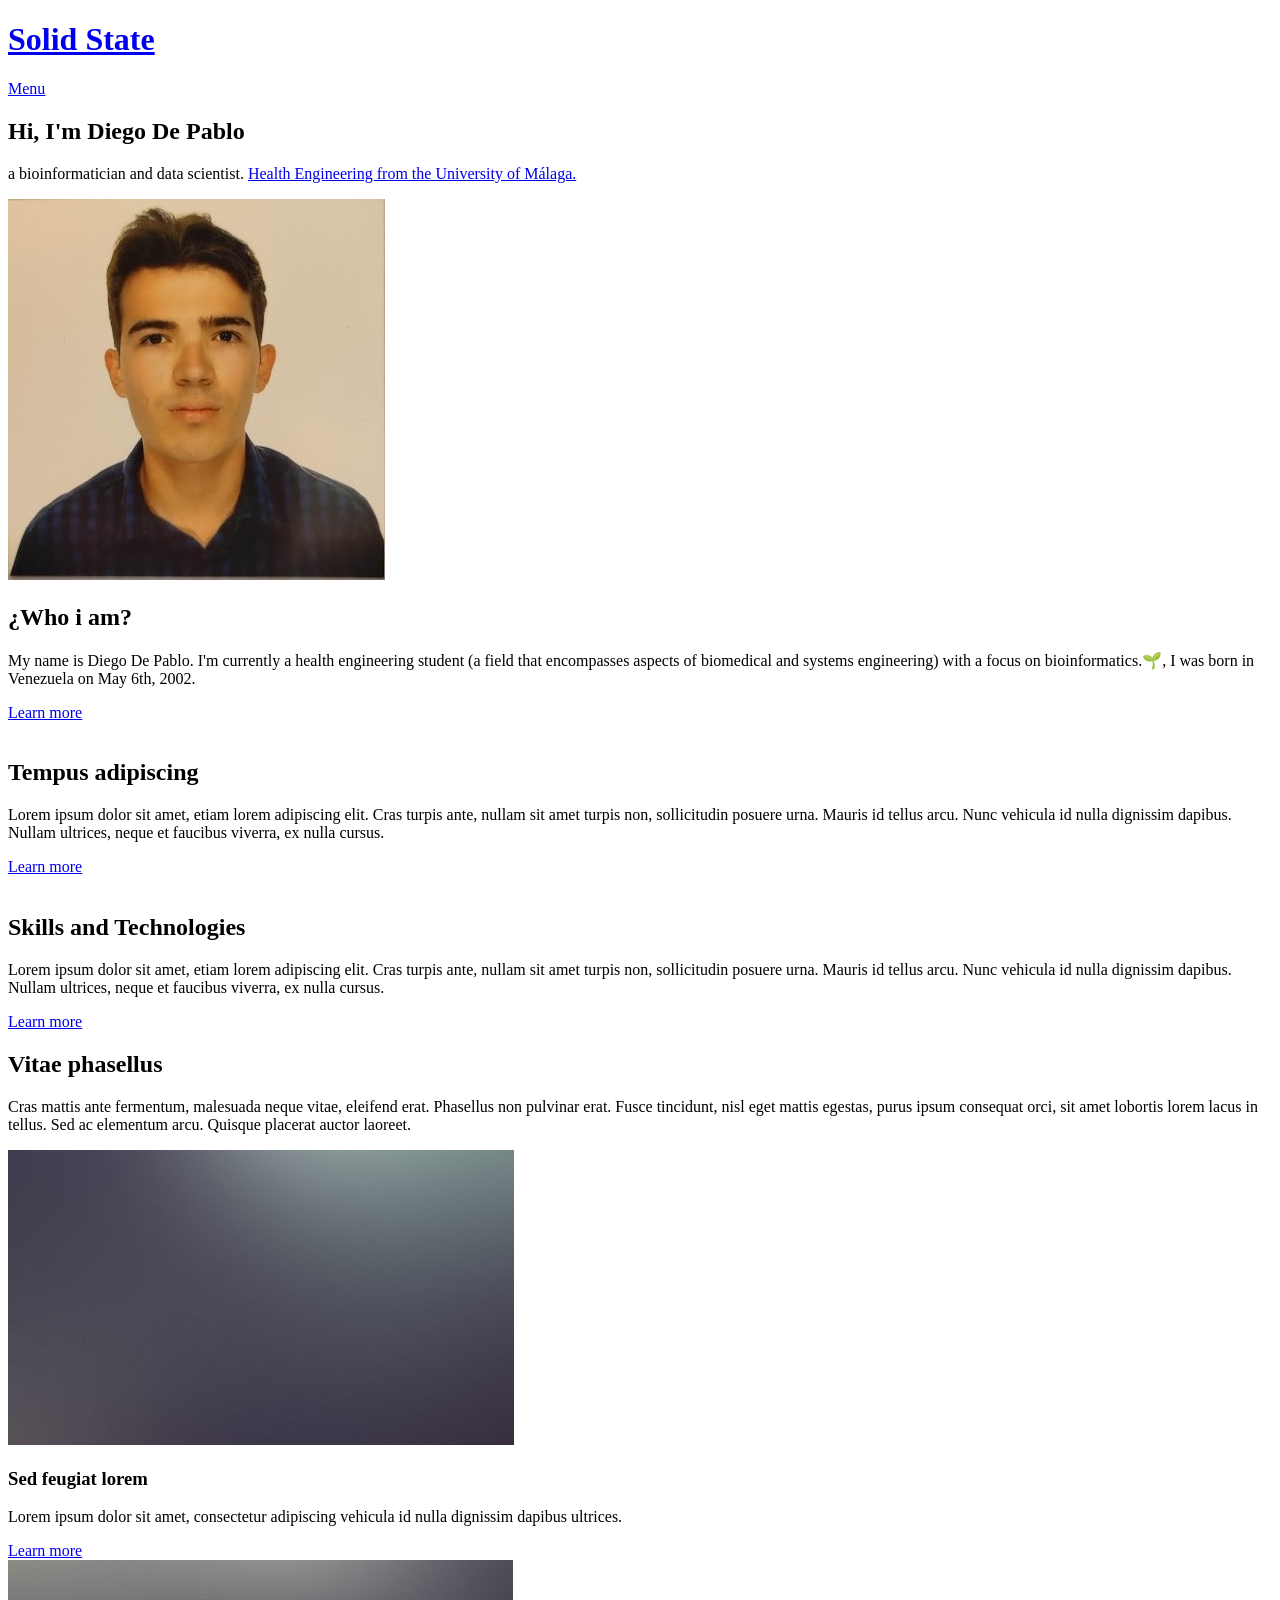
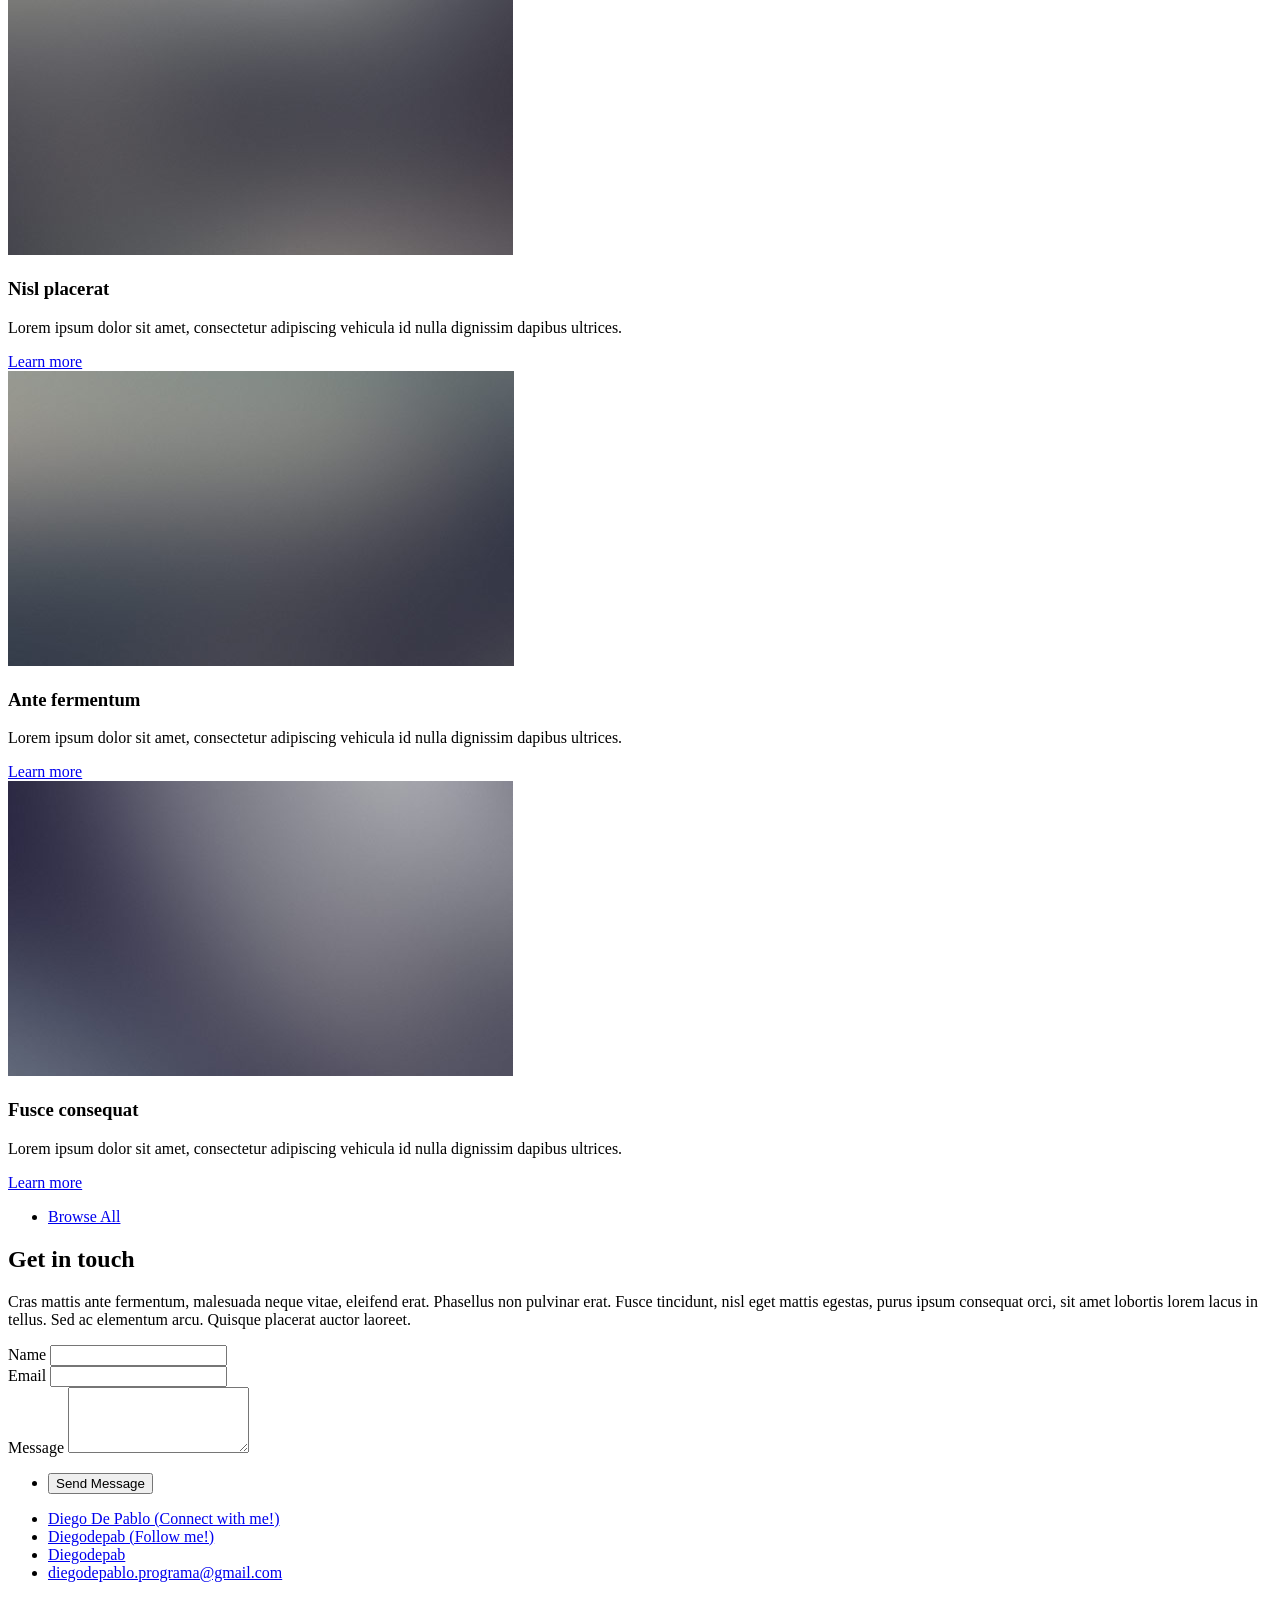
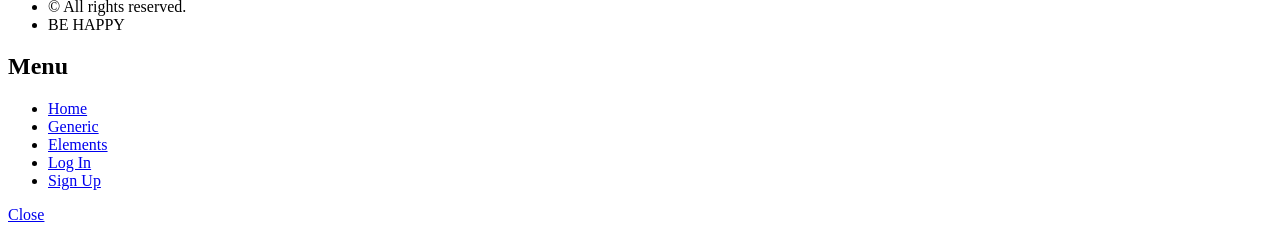
==== commit da9e4050: "Update index.html" ====
--- a/index.html
+++ b/index.html
@@ -155,7 +155,7 @@
 								<li class="icon brands fa-linkedin"><a href="https://www.linkedin.com/in/diego-de-pablo/">Diego De Pablo (Connect with me!)</a></a></li>
 								<li class="icon brands fa-github"><a href="https://github.com/Diegodepab"> Diegodepab (Follow me!)</a></a></li>
 								<li class="icon brands fa-instagram"><a href="https://www.instagram.com/diegodepab/"> Diegodepab</a> </a></li>
-								<li class="icon solid fa-envelope">diegodepablo.programa@gmail.com</a></li>
+								<li class="icon solid fa-envelope"> <a href="mailto:diegodepablo.programa@gmail.com"> diegodepablo.programa@gmail.com</a> </a></li>
 							</ul>
 							<ul class="copyright">
 								<li>&copy; All rights reserved.</li><li>BE HAPPY</a></li>
@@ -174,4 +174,4 @@
 			<script src="assets/js/main.js"></script>
 
 	</body>
-</html>+</html>
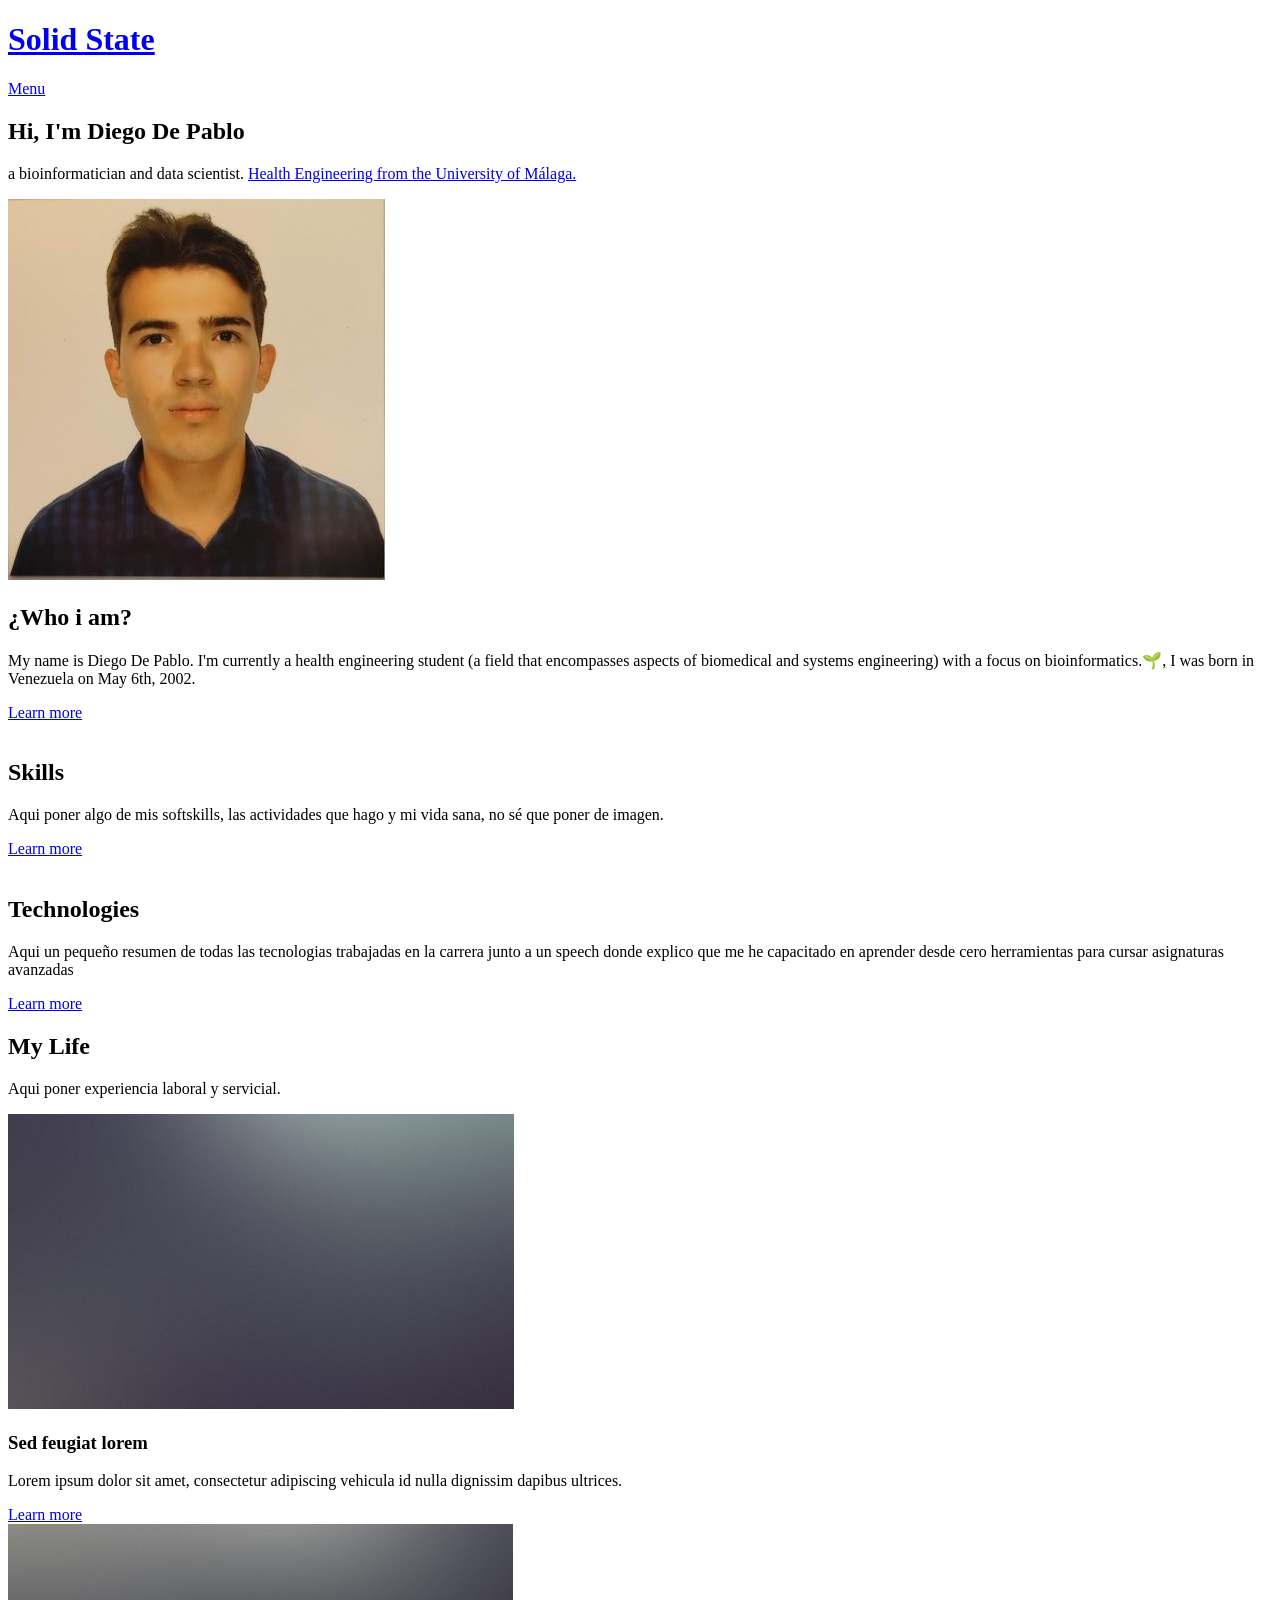
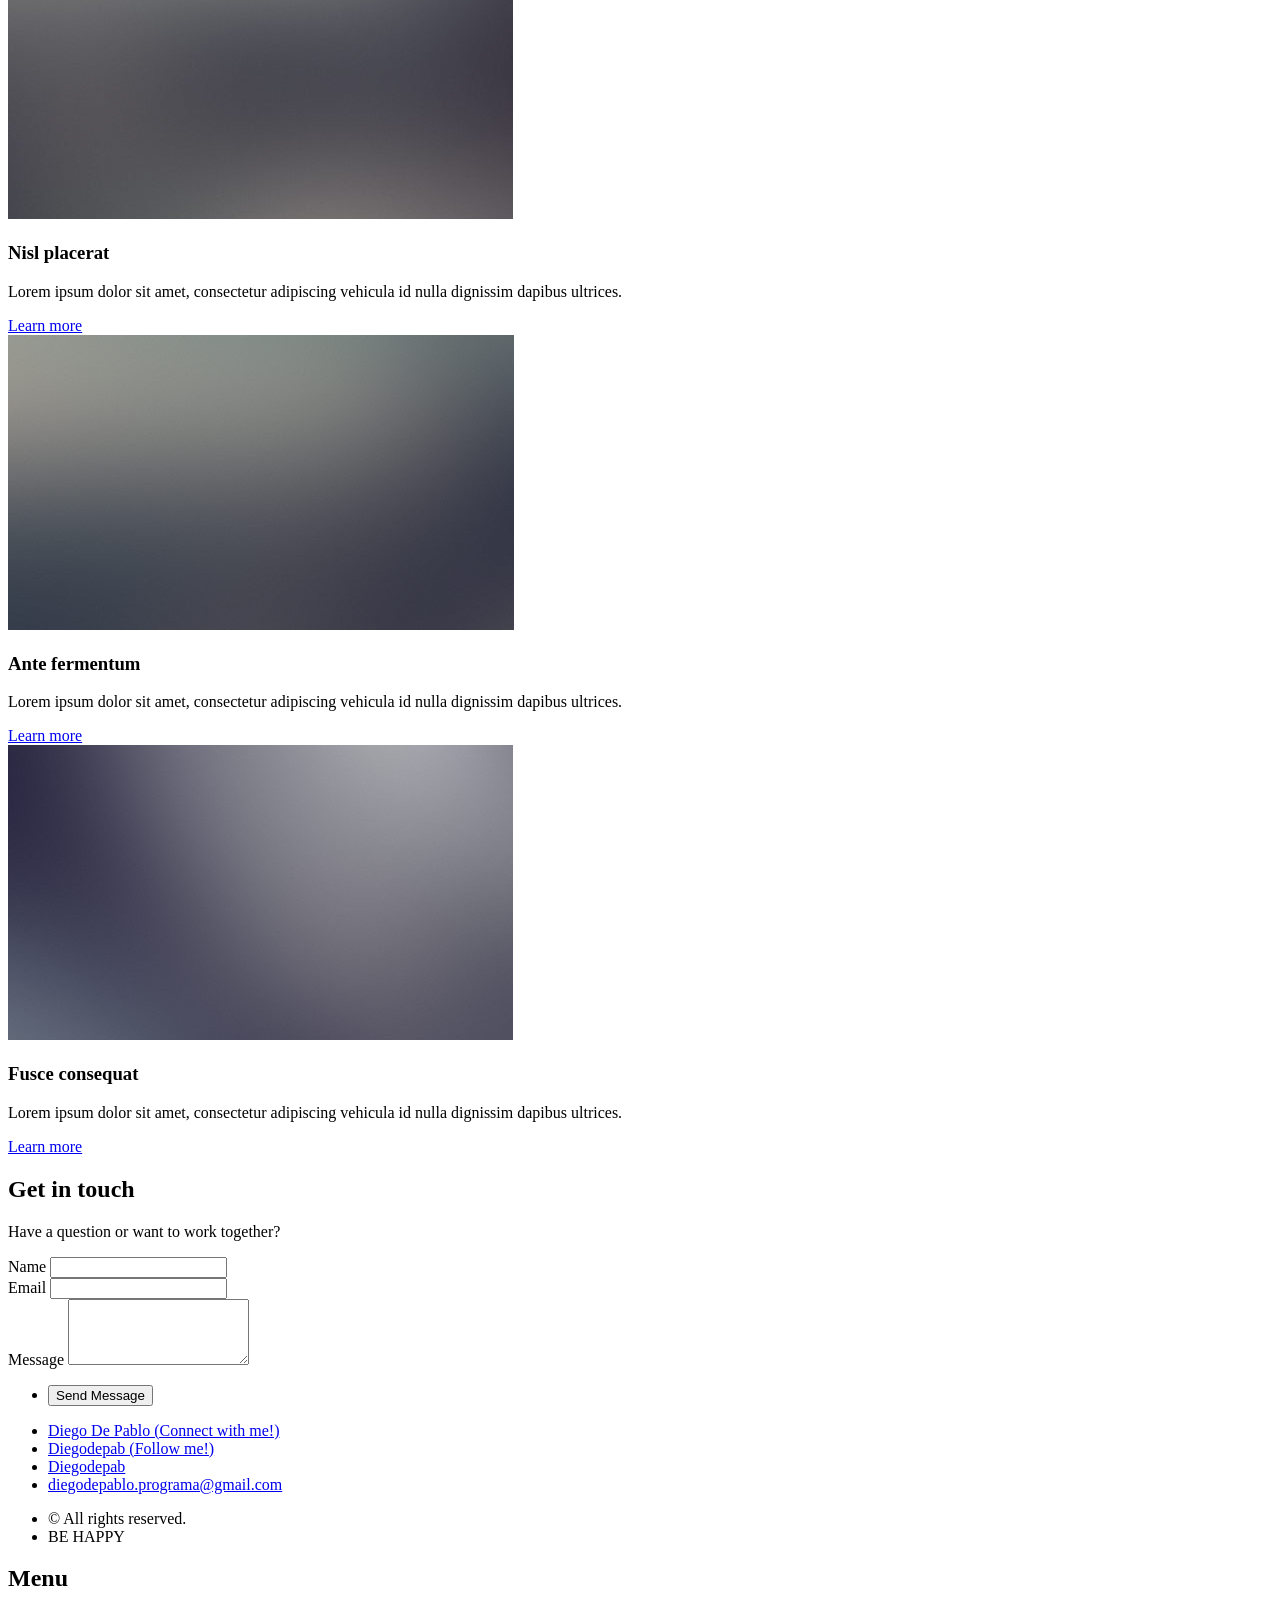
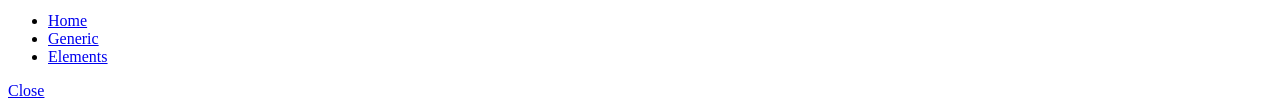
==== commit e15f45d1: "Begin my portfolio ideas" ====
--- a/index.html
+++ b/index.html
@@ -1,9 +1,4 @@
 <!DOCTYPE HTML>
-<!--
-	Solid State by HTML5 UP
-	html5up.net | @ajlkn
-	Free for personal and commercial use under the CCA 3.0 license (html5up.net/license)
--->
 <html>
 	<head>
 		<title>Solid State by HTML5 UP</title>
@@ -33,8 +28,6 @@
 								<li><a href="index.html">Home</a></li>
 								<li><a href="generic.html">Generic</a></li>
 								<li><a href="elements.html">Elements</a></li>
-								<li><a href="#">Log In</a></li>
-								<li><a href="#">Sign Up</a></li>
 							</ul>
 							<a href="#" class="close">Close</a>
 						</div>
@@ -69,8 +62,8 @@
 								<div class="inner">
 									<a href="#" class="image"><img src="images/pic02.jpg" alt="" /></a>
 									<div class="content">
-										<h2 class="major">Tempus adipiscing</h2>
-										<p>Lorem ipsum dolor sit amet, etiam lorem adipiscing elit. Cras turpis ante, nullam sit amet turpis non, sollicitudin posuere urna. Mauris id tellus arcu. Nunc vehicula id nulla dignissim dapibus. Nullam ultrices, neque et faucibus viverra, ex nulla cursus.</p>
+										<h2 class="major">Skills</h2>
+										<p> Aqui poner algo de mis softskills, las actividades que hago y mi vida sana, no sé que poner de imagen.</p>
 										<a href="#" class="special">Learn more</a>
 									</div>
 								</div>
@@ -81,8 +74,8 @@
 								<div class="inner">
 									<a href="#" class="image"><img src="images/pic03.jpg" alt="" /></a>
 									<div class="content">
-										<h2 class="major">Skills and Technologies</h2>
-										<p>Lorem ipsum dolor sit amet, etiam lorem adipiscing elit. Cras turpis ante, nullam sit amet turpis non, sollicitudin posuere urna. Mauris id tellus arcu. Nunc vehicula id nulla dignissim dapibus. Nullam ultrices, neque et faucibus viverra, ex nulla cursus.</p>
+										<h2 class="major">Technologies</h2>
+										<p> Aqui un pequeño resumen de todas las tecnologias trabajadas en la carrera junto a un speech donde explico que me he capacitado en aprender desde cero herramientas para cursar asignaturas avanzadas</p>
 										<a href="#" class="special">Learn more</a>
 									</div>
 								</div>
@@ -91,8 +84,8 @@
 						<!-- Four -->
 							<section id="four" class="wrapper alt style1">
 								<div class="inner">
-									<h2 class="major">Vitae phasellus</h2>
-									<p>Cras mattis ante fermentum, malesuada neque vitae, eleifend erat. Phasellus non pulvinar erat. Fusce tincidunt, nisl eget mattis egestas, purus ipsum consequat orci, sit amet lobortis lorem lacus in tellus. Sed ac elementum arcu. Quisque placerat auctor laoreet.</p>
+									<h2 class="major"> My Life</h2>
+									<p> Aqui poner experiencia laboral y servicial. </p>
 									<section class="features">
 										<article>
 											<a href="#" class="image"><img src="images/pic04.jpg" alt="" /></a>
@@ -119,9 +112,6 @@
 											<a href="#" class="special">Learn more</a>
 										</article>
 									</section>
-									<ul class="actions">
-										<li><a href="#" class="button">Browse All</a></li>
-									</ul>
 								</div>
 							</section>
 
@@ -131,7 +121,7 @@
 					<section id="footer">
 						<div class="inner">
 							<h2 class="major">Get in touch</h2>
-							<p>Cras mattis ante fermentum, malesuada neque vitae, eleifend erat. Phasellus non pulvinar erat. Fusce tincidunt, nisl eget mattis egestas, purus ipsum consequat orci, sit amet lobortis lorem lacus in tellus. Sed ac elementum arcu. Quisque placerat auctor laoreet.</p>
+							<p> Have a question or want to work together? </p>
 							<form method="post" action="#">
 								<div class="fields">
 									<div class="field">
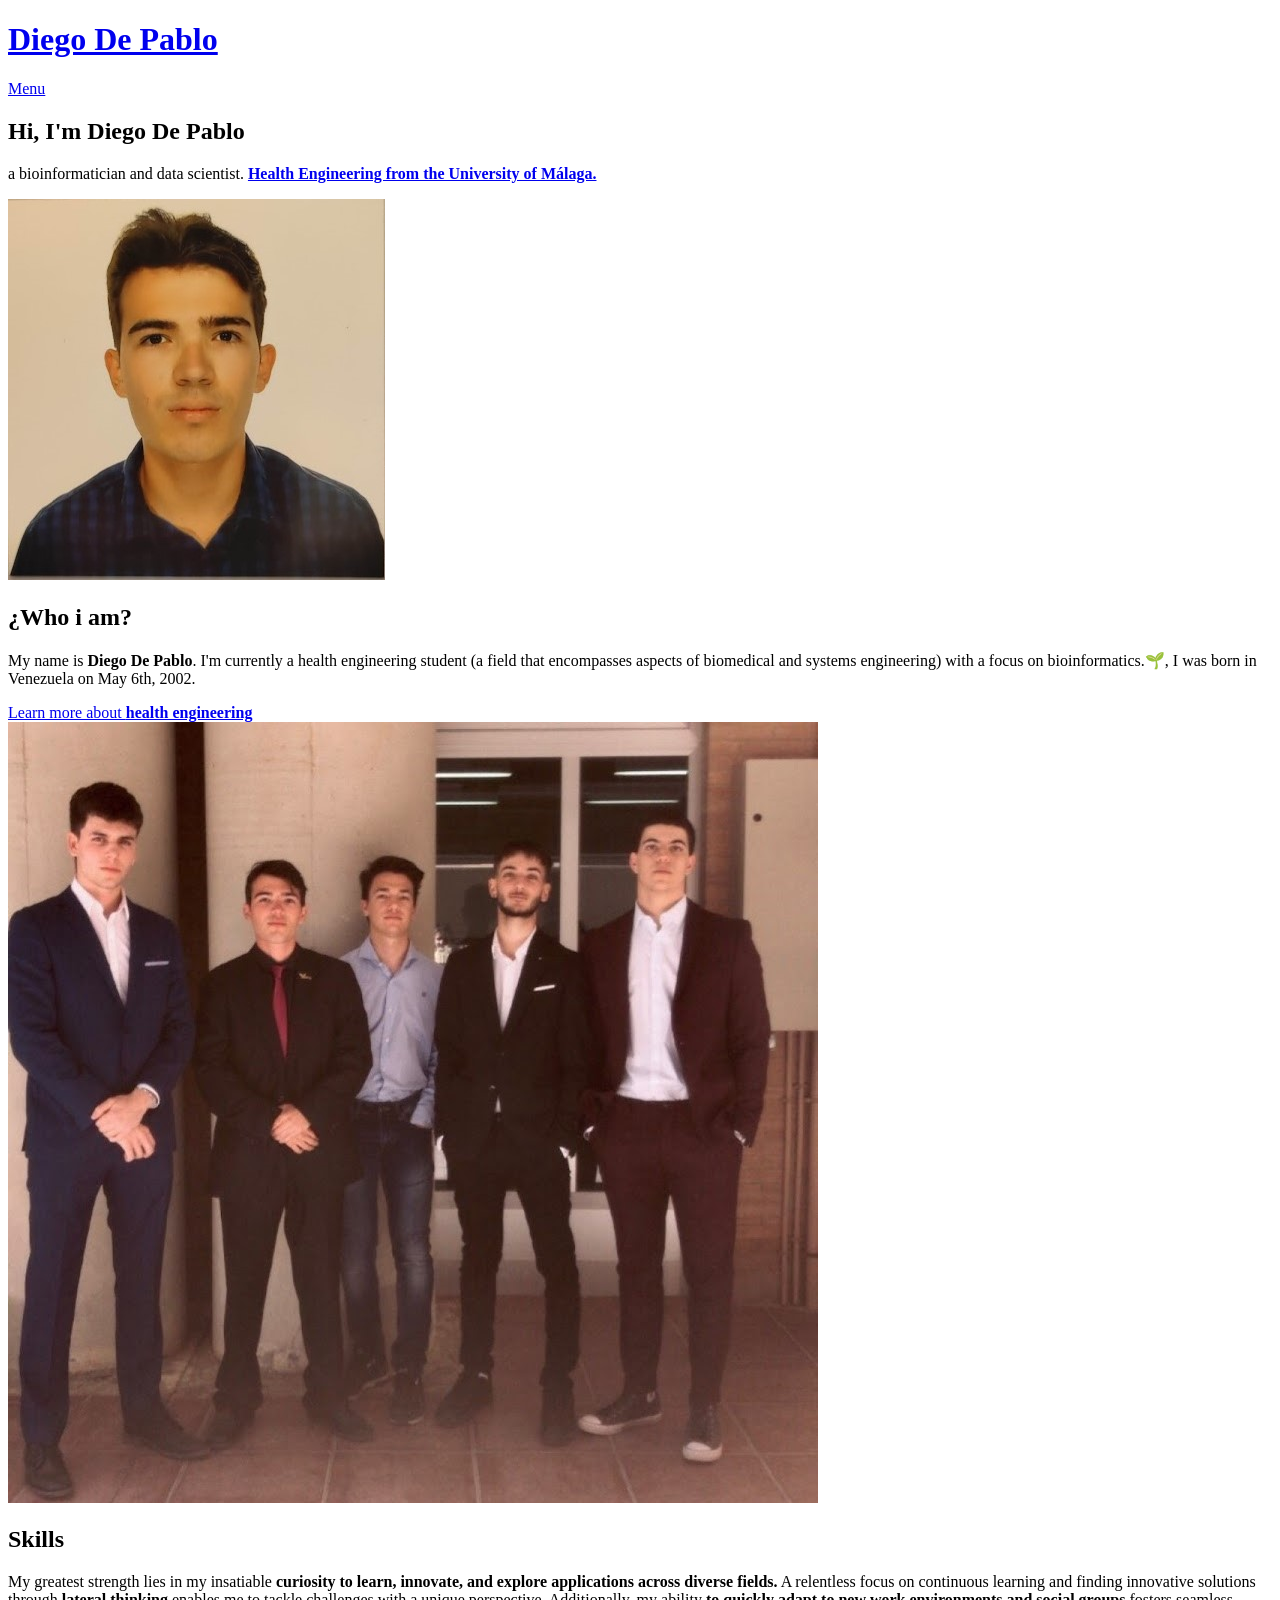
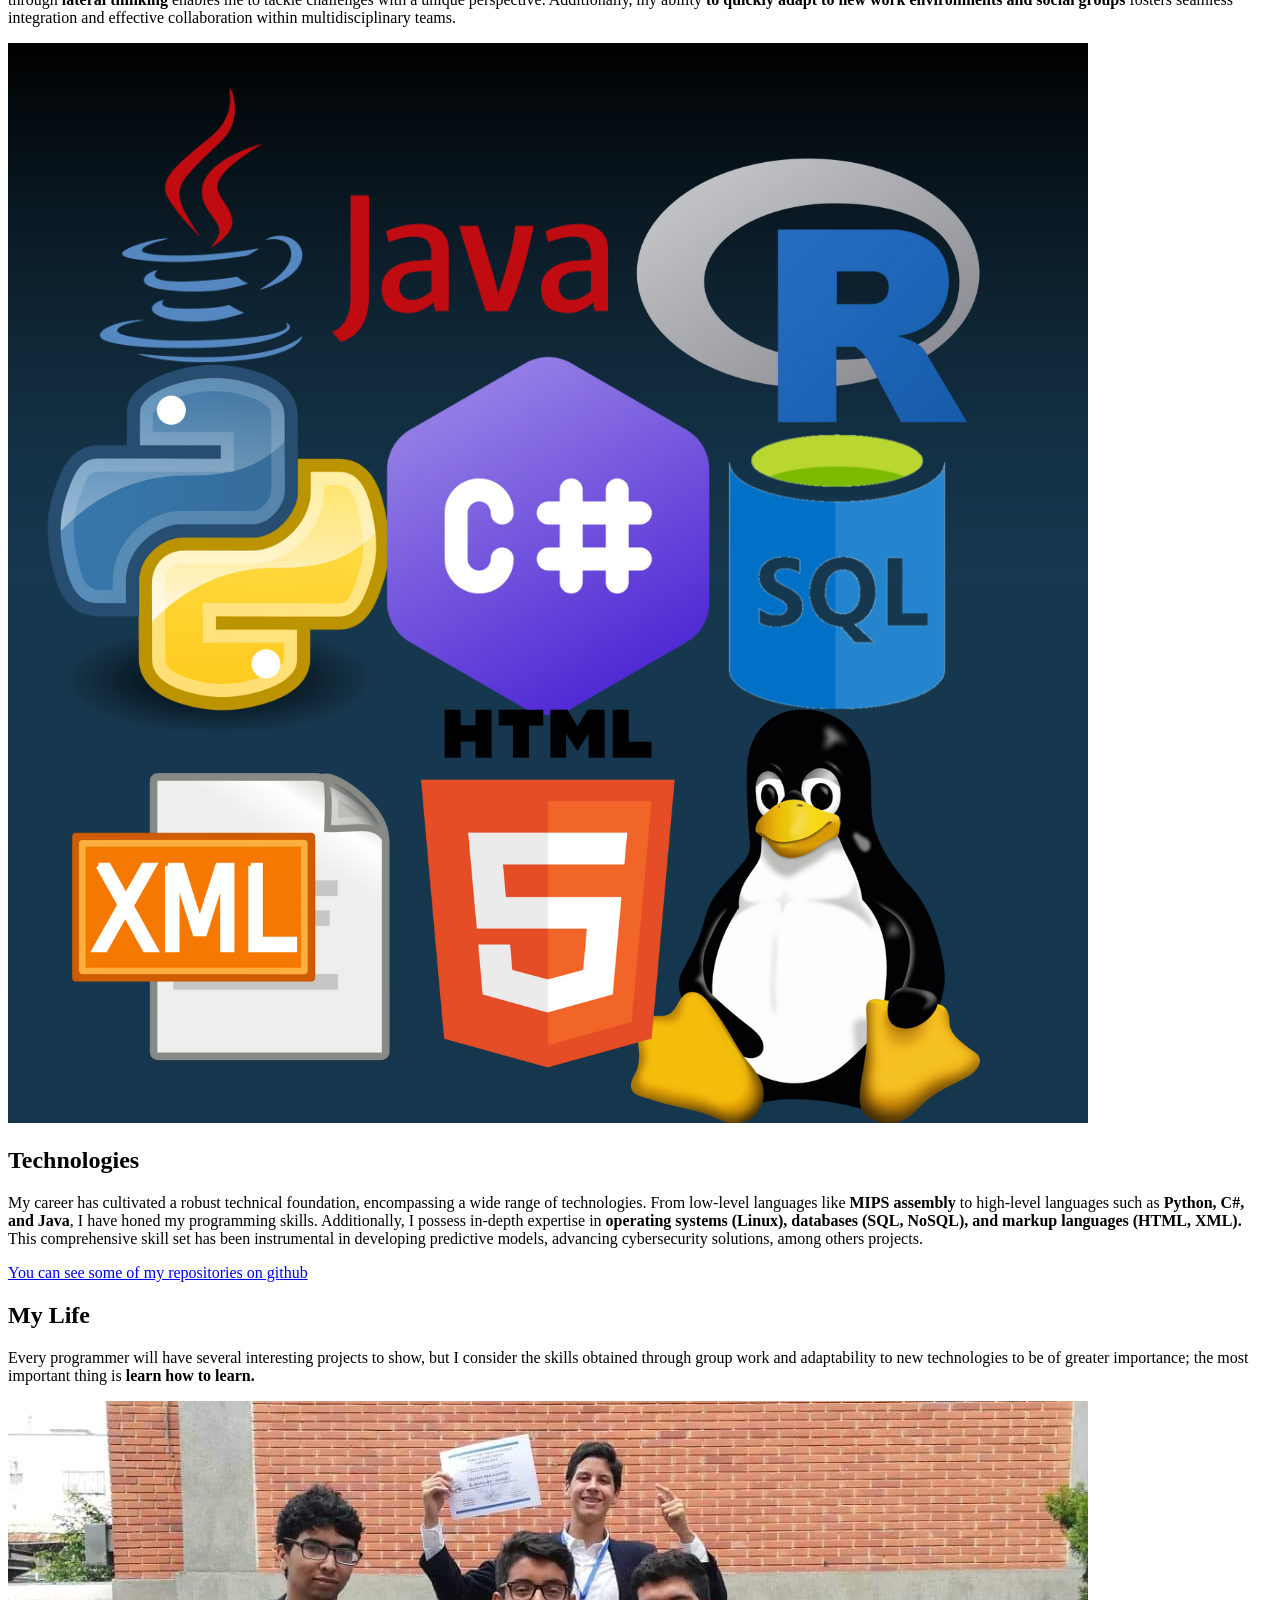
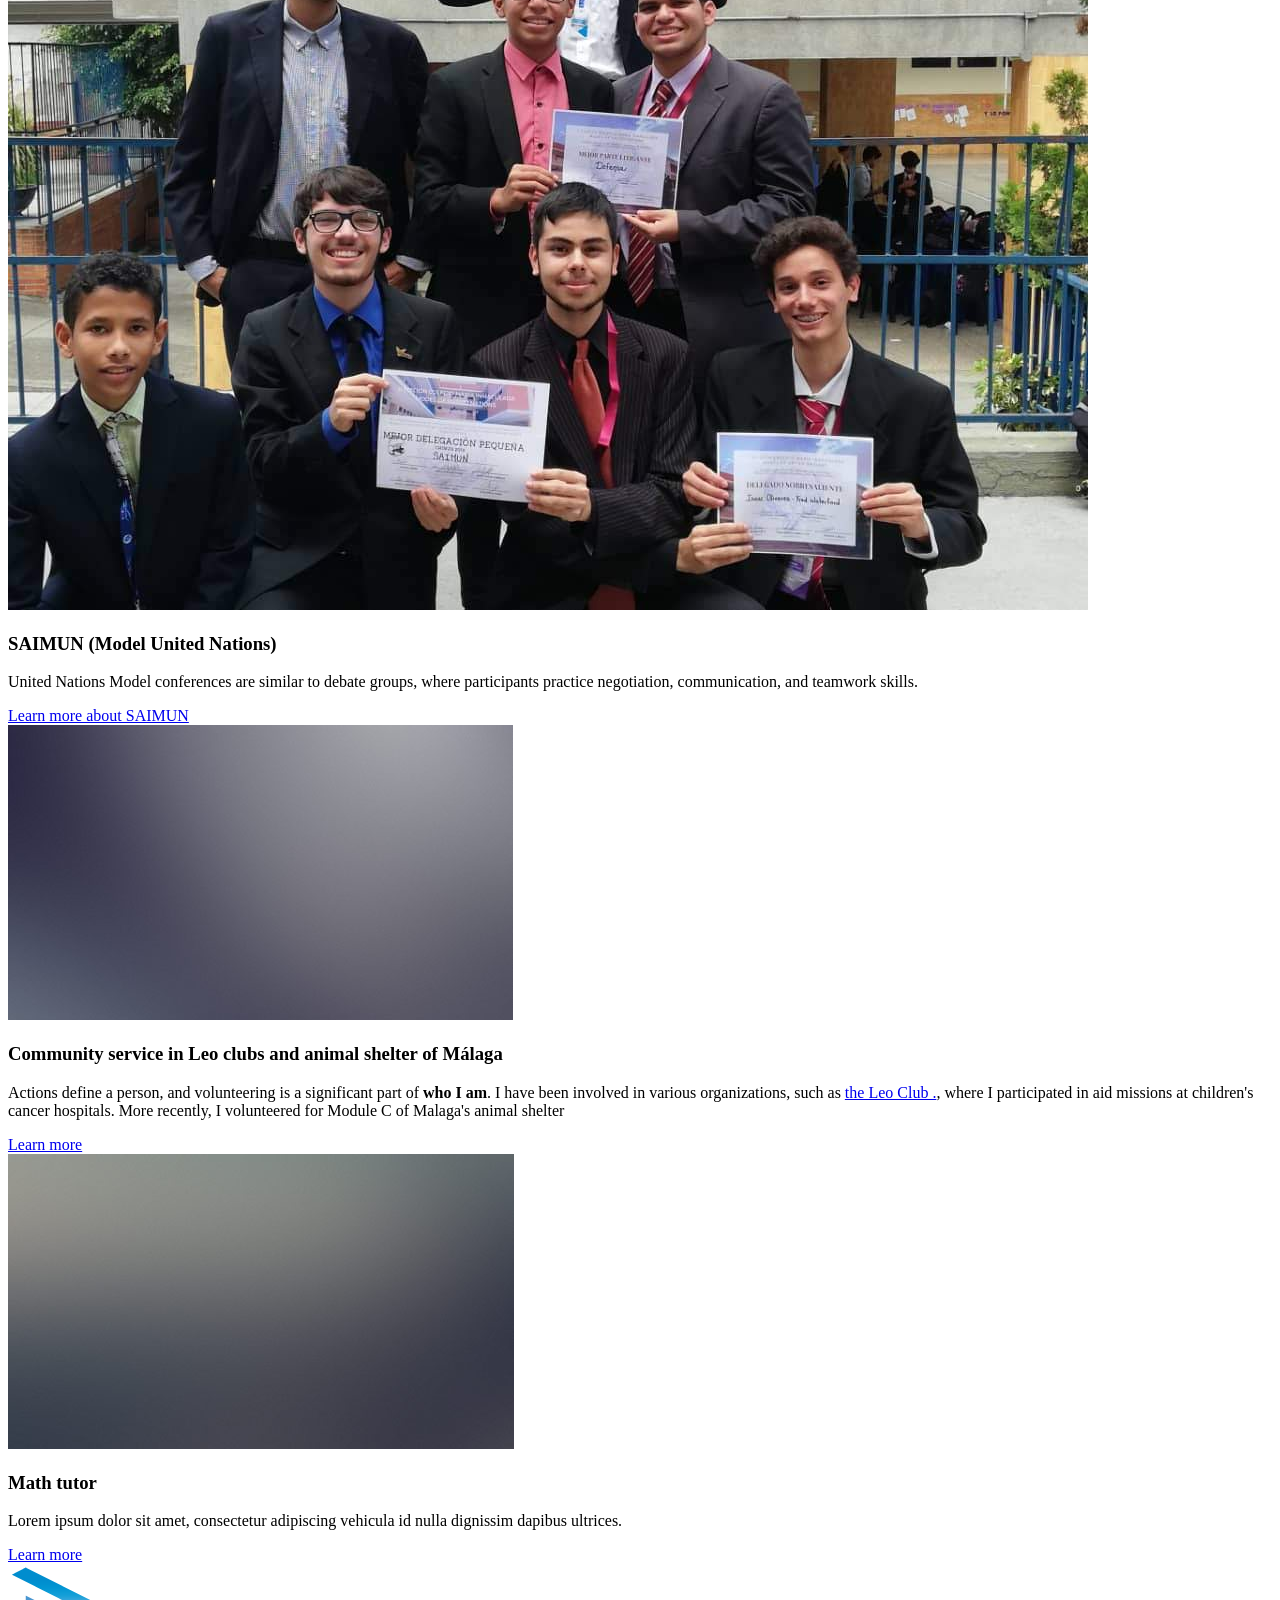
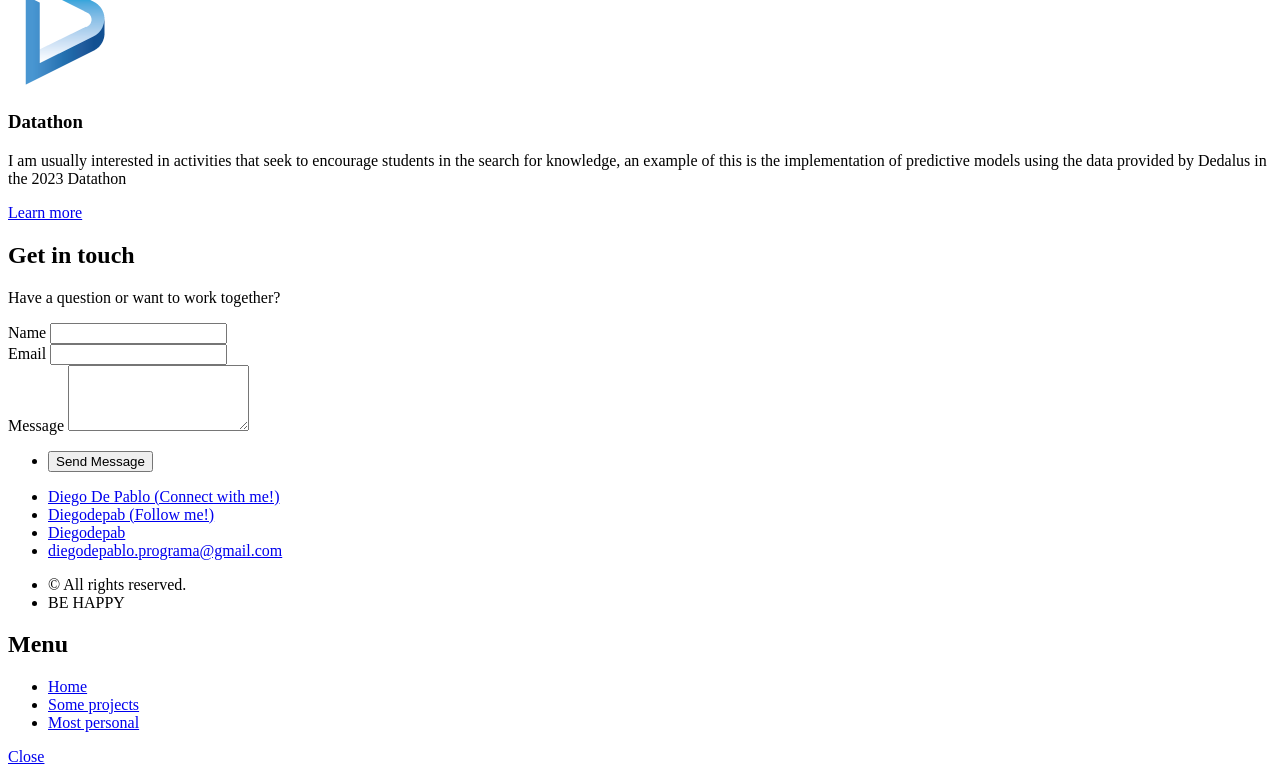
==== commit 98eb24bf: "structure the main content" ====
--- a/index.html
+++ b/index.html
@@ -1,7 +1,7 @@
 <!DOCTYPE HTML>
 <html>
 	<head>
-		<title>Solid State by HTML5 UP</title>
+		<title>Diegodepab Portfolio </title>
 		<meta charset="utf-8" />
 		<meta name="viewport" content="width=device-width, initial-scale=1, user-scalable=no" />
 		<link rel="stylesheet" href="assets/css/main.css" />
@@ -14,7 +14,7 @@
 
 				<!-- Header -->
 					<header id="header" class="alt">
-						<h1><a href="index.html">Solid State</a></h1>
+						<h1><a href="index.html">Diego De Pablo</a></h1>
 						<nav>
 							<a href="#menu">Menu</a>
 						</nav>
@@ -26,8 +26,8 @@
 							<h2>Menu</h2>
 							<ul class="links">
 								<li><a href="index.html">Home</a></li>
-								<li><a href="generic.html">Generic</a></li>
-								<li><a href="elements.html">Elements</a></li>
+								<li><a href="generic.html">Some projects</a></li>
+								<li><a href="elements.html">Most personal</a></li>
 							</ul>
 							<a href="#" class="close">Close</a>
 						</div>
@@ -38,7 +38,7 @@
 						<div class="inner">
 							<div class="logo"><span class="icon fa-gem"></span></div>
 							<h2>Hi, I'm Diego De Pablo</h2>
-							<p> a bioinformatician and data scientist. <a href="https://www.uma.es/grado-en-ingenieria-de-la-salud/cms/menu/informacion-grado/salidas/">Health Engineering from the University of Málaga.</a></p>
+							<p> a bioinformatician and data scientist. <a href="https://www.uma.es/grado-en-ingenieria-de-la-salud/cms/menu/informacion-grado/salidas/"> <b>Health Engineering from the University of Málaga.</b></a></p>
 						</div>
 					</section>
 
@@ -48,11 +48,11 @@
 						<!-- One -->
 							<section id="one" class="wrapper spotlight style1">
 								<div class="inner">
-									<a href="#" class="image"><img src="images/foto_carnet.jpg" alt="" /></a>
+									<a  class="image"><img src="images/foto_carnet.jpg" alt="" /></a>
 									<div class="content">
 										<h2 class="major">¿Who i am?</h2>
-										<p>My name is Diego De Pablo. I'm currently a health engineering student (a field that encompasses aspects of biomedical and systems engineering) with a focus on bioinformatics.🌱, I was born in Venezuela on May 6th, 2002.</p>
-										<a href="#" class="special">Learn more</a>
+										<p>My name is <b>Diego De Pablo</b>. I'm currently a health engineering student (a field that encompasses aspects of biomedical and systems engineering) with a focus on bioinformatics.🌱, I was born in Venezuela on May 6th, 2002.</p>
+										<a href="https://www.uma.es/grado-en-ingenieria-de-la-salud/" class="special">Learn more about <b>health engineering</b></a>
 									</div>
 								</div>
 							</section>
@@ -60,11 +60,10 @@
 						<!-- Two -->
 							<section id="two" class="wrapper alt spotlight style2">
 								<div class="inner">
-									<a href="#" class="image"><img src="images/pic02.jpg" alt="" /></a>
+									<a class="image"><img src="images/proyecto_de_empresa.jpg" alt="" /></a>
 									<div class="content">
 										<h2 class="major">Skills</h2>
-										<p> Aqui poner algo de mis softskills, las actividades que hago y mi vida sana, no sé que poner de imagen.</p>
-										<a href="#" class="special">Learn more</a>
+										<p> My greatest strength lies in my insatiable <b>curiosity to learn, innovate, and explore applications across diverse fields.</b> A relentless focus on continuous learning and finding innovative solutions through <b>lateral thinking</b> enables me to tackle challenges with a unique perspective. Additionally, my ability <b>to quickly adapt to new work environments and social groups</b> fosters seamless integration and effective collaboration within multidisciplinary teams.</p>
 									</div>
 								</div>
 							</section>
@@ -72,11 +71,11 @@
 						<!-- Three -->
 							<section id="three" class="wrapper spotlight style3">
 								<div class="inner">
-									<a href="#" class="image"><img src="images/pic03.jpg" alt="" /></a>
+									<a class="image"><img src="images/algunos_iconos.png" alt="" /></a>
 									<div class="content">
 										<h2 class="major">Technologies</h2>
-										<p> Aqui un pequeño resumen de todas las tecnologias trabajadas en la carrera junto a un speech donde explico que me he capacitado en aprender desde cero herramientas para cursar asignaturas avanzadas</p>
-										<a href="#" class="special">Learn more</a>
+										<p> My career has cultivated a robust technical foundation, encompassing a wide range of technologies. From low-level languages ​​like <b>MIPS assembly</b> to high-level languages ​​such as <b>Python, C#, and Java</b>, I have honed my programming skills. Additionally, I possess in-depth expertise in <b>operating systems (Linux), databases (SQL, NoSQL), and markup languages ​​(HTML, XML).</b> This comprehensive skill set has been instrumental in developing predictive models, advancing cybersecurity solutions, among others projects.  </p>
+										<a href="https://github.com/Diegodepab" class="special">You can see some of my repositories on github</a>
 									</div>
 								</div>
 							</section>
@@ -85,31 +84,31 @@
 							<section id="four" class="wrapper alt style1">
 								<div class="inner">
 									<h2 class="major"> My Life</h2>
-									<p> Aqui poner experiencia laboral y servicial. </p>
+									<p> Every programmer will have several interesting projects to show, but I consider the skills obtained through group work and adaptability to new technologies to be of greater importance; the most important thing is <b>learn how to learn.</b></p>
 									<section class="features">
 										<article>
-											<a href="#" class="image"><img src="images/pic04.jpg" alt="" /></a>
-											<h3 class="major">Sed feugiat lorem</h3>
+											<a href="https://saimunmarques.wixsite.com/saimun" class="image"><img src="images/SAIMUN.jpg" alt="" /></a>
+											<h3 class="major">SAIMUN (Model United Nations)</h3>
+											<p>United Nations Model conferences are similar to debate groups, where participants practice negotiation, communication, and teamwork skills.</p>
+											<a href="https://saimunmarques.wixsite.com/saimun"" class="special">Learn more about SAIMUN</a>
+										</article>
+										<article>
+											<a href="#" class="image"><img src="images/pic07.jpg" alt="" /></a>
+											<h3 class="major">Community service in Leo clubs and animal shelter of Málaga</h3>
+											<p>Actions define a person, and volunteering is a significant part of <b>who I am</b>. I have been involved in various organizations, such as <a href="https://www.uma.es/grado-en-ingenieria-de-la-salud/cms/menu/informacion-grado/salidas/">the Leo Club .</a>, where I participated in aid missions at children's cancer hospitals. More recently, I volunteered for Module C of Malaga's animal shelter</p>
+											<a href="#" class="special">Learn more</a>
+										</article>
+										<article>
+											<a href="#" class="image"><img src="images/pic06.jpg" alt="" /></a>
+											<h3 class="major">Math tutor</h3>
 											<p>Lorem ipsum dolor sit amet, consectetur adipiscing vehicula id nulla dignissim dapibus ultrices.</p>
 											<a href="#" class="special">Learn more</a>
 										</article>
 										<article>
-											<a href="#" class="image"><img src="images/pic05.jpg" alt="" /></a>
-											<h3 class="major">Nisl placerat</h3>
-											<p>Lorem ipsum dolor sit amet, consectetur adipiscing vehicula id nulla dignissim dapibus ultrices.</p>
-											<a href="#" class="special">Learn more</a>
-										</article>
-										<article>
-											<a href="#" class="image"><img src="images/pic06.jpg" alt="" /></a>
-											<h3 class="major">Ante fermentum</h3>
-											<p>Lorem ipsum dolor sit amet, consectetur adipiscing vehicula id nulla dignissim dapibus ultrices.</p>
-											<a href="#" class="special">Learn more</a>
-										</article>
-										<article>
-											<a href="#" class="image"><img src="images/pic07.jpg" alt="" /></a>
-											<h3 class="major">Fusce consequat</h3>
-											<p>Lorem ipsum dolor sit amet, consectetur adipiscing vehicula id nulla dignissim dapibus ultrices.</p>
-											<a href="#" class="special">Learn more</a>
+											<a href="#" class="image"><img src="images/Datathon.png" alt="" /></a>
+											<h3 class="major"> Datathon </h3>
+											<p>I am usually interested in activities that seek to encourage students in the search for knowledge, an example of this is the implementation of predictive models using the data provided by Dedalus in the 2023 Datathon</p>
+											<a href="https://www.dedalushackathon.com/datathon-andalucia/bases/" class="special">Learn more</a>
 										</article>
 									</section>
 								</div>
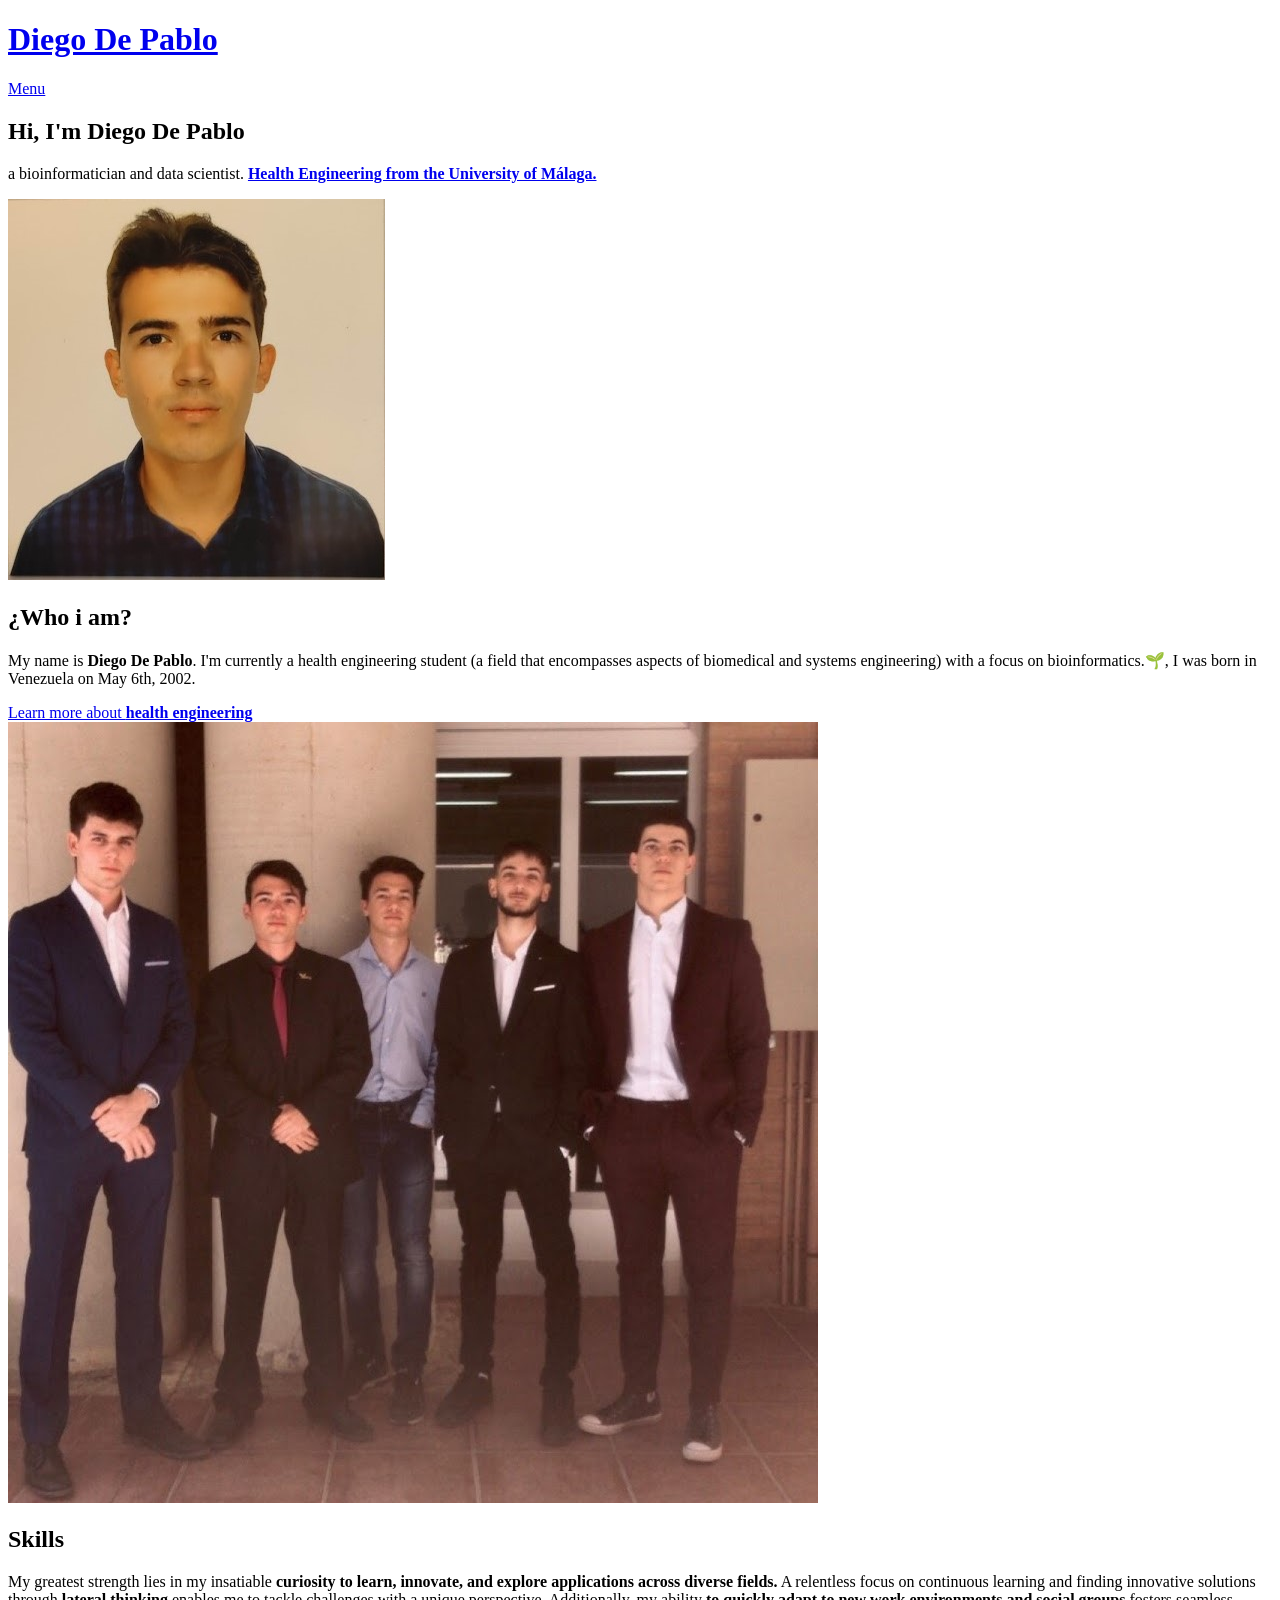
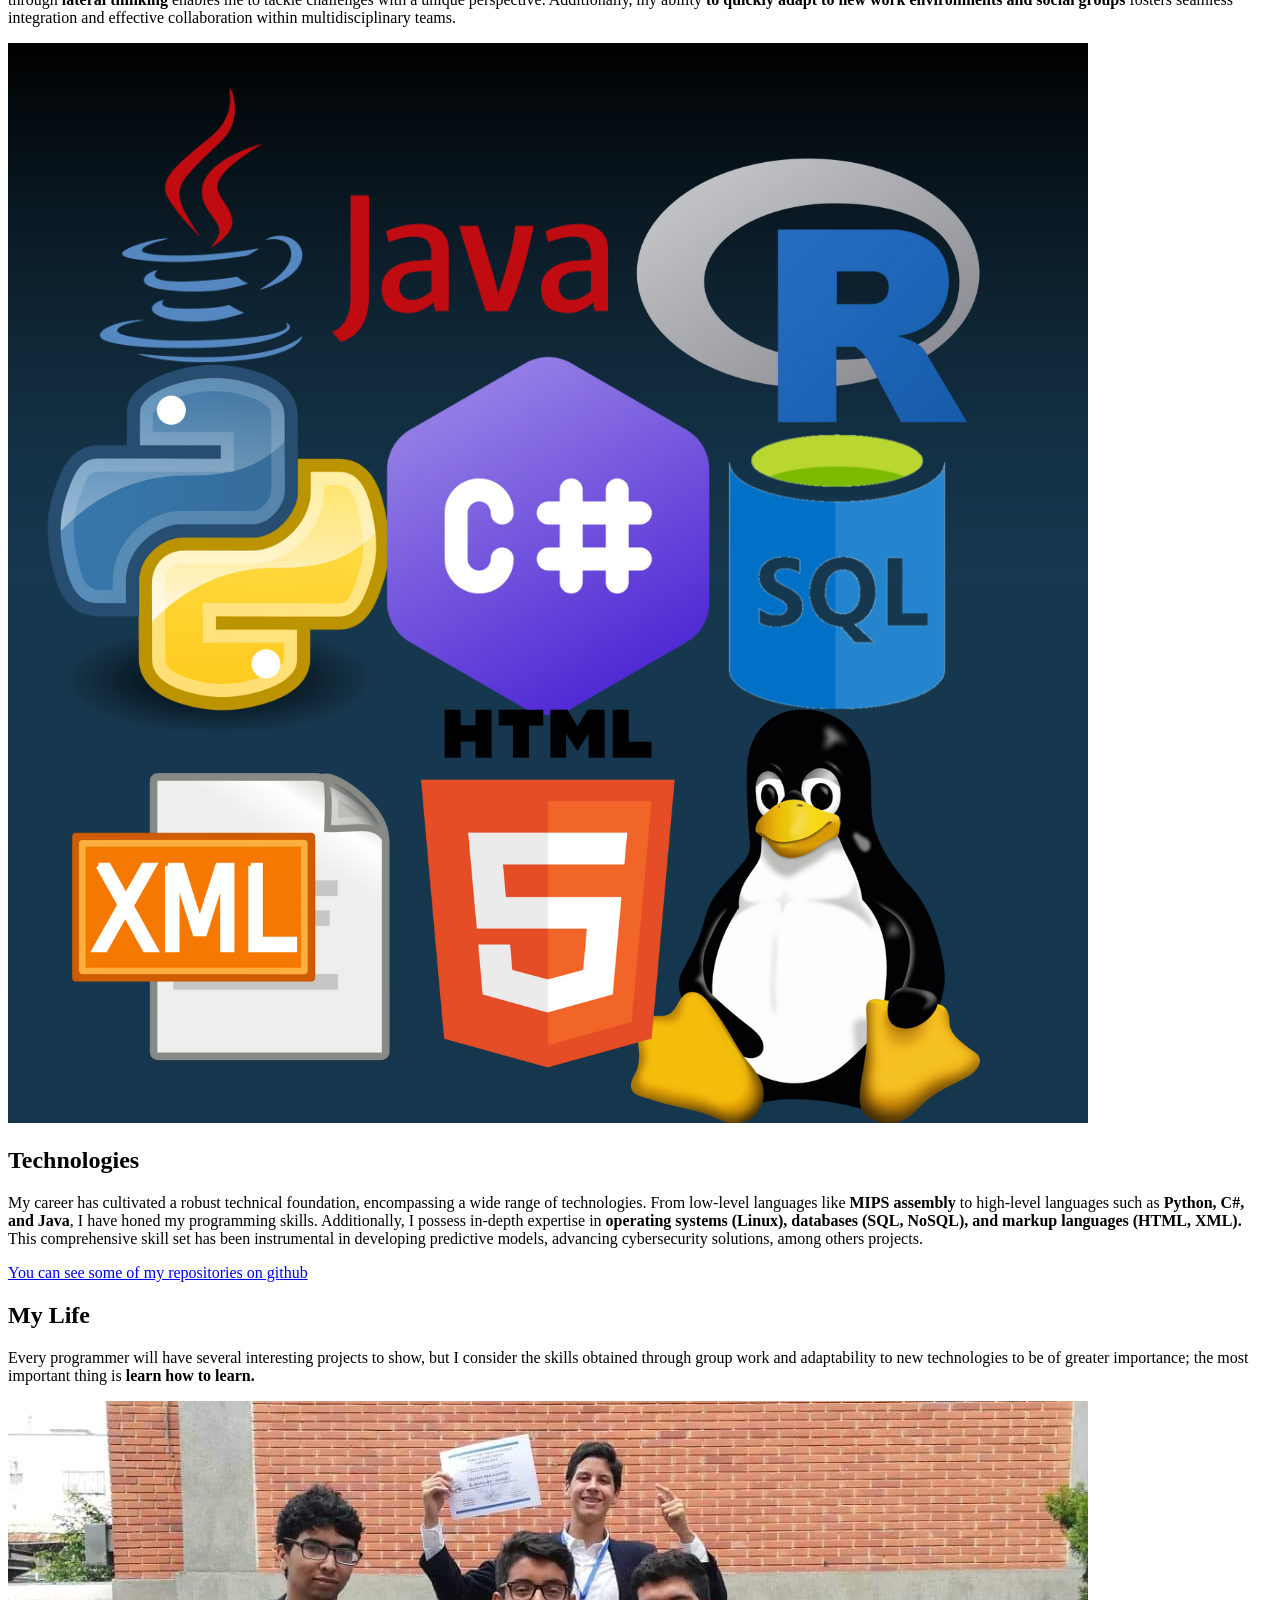
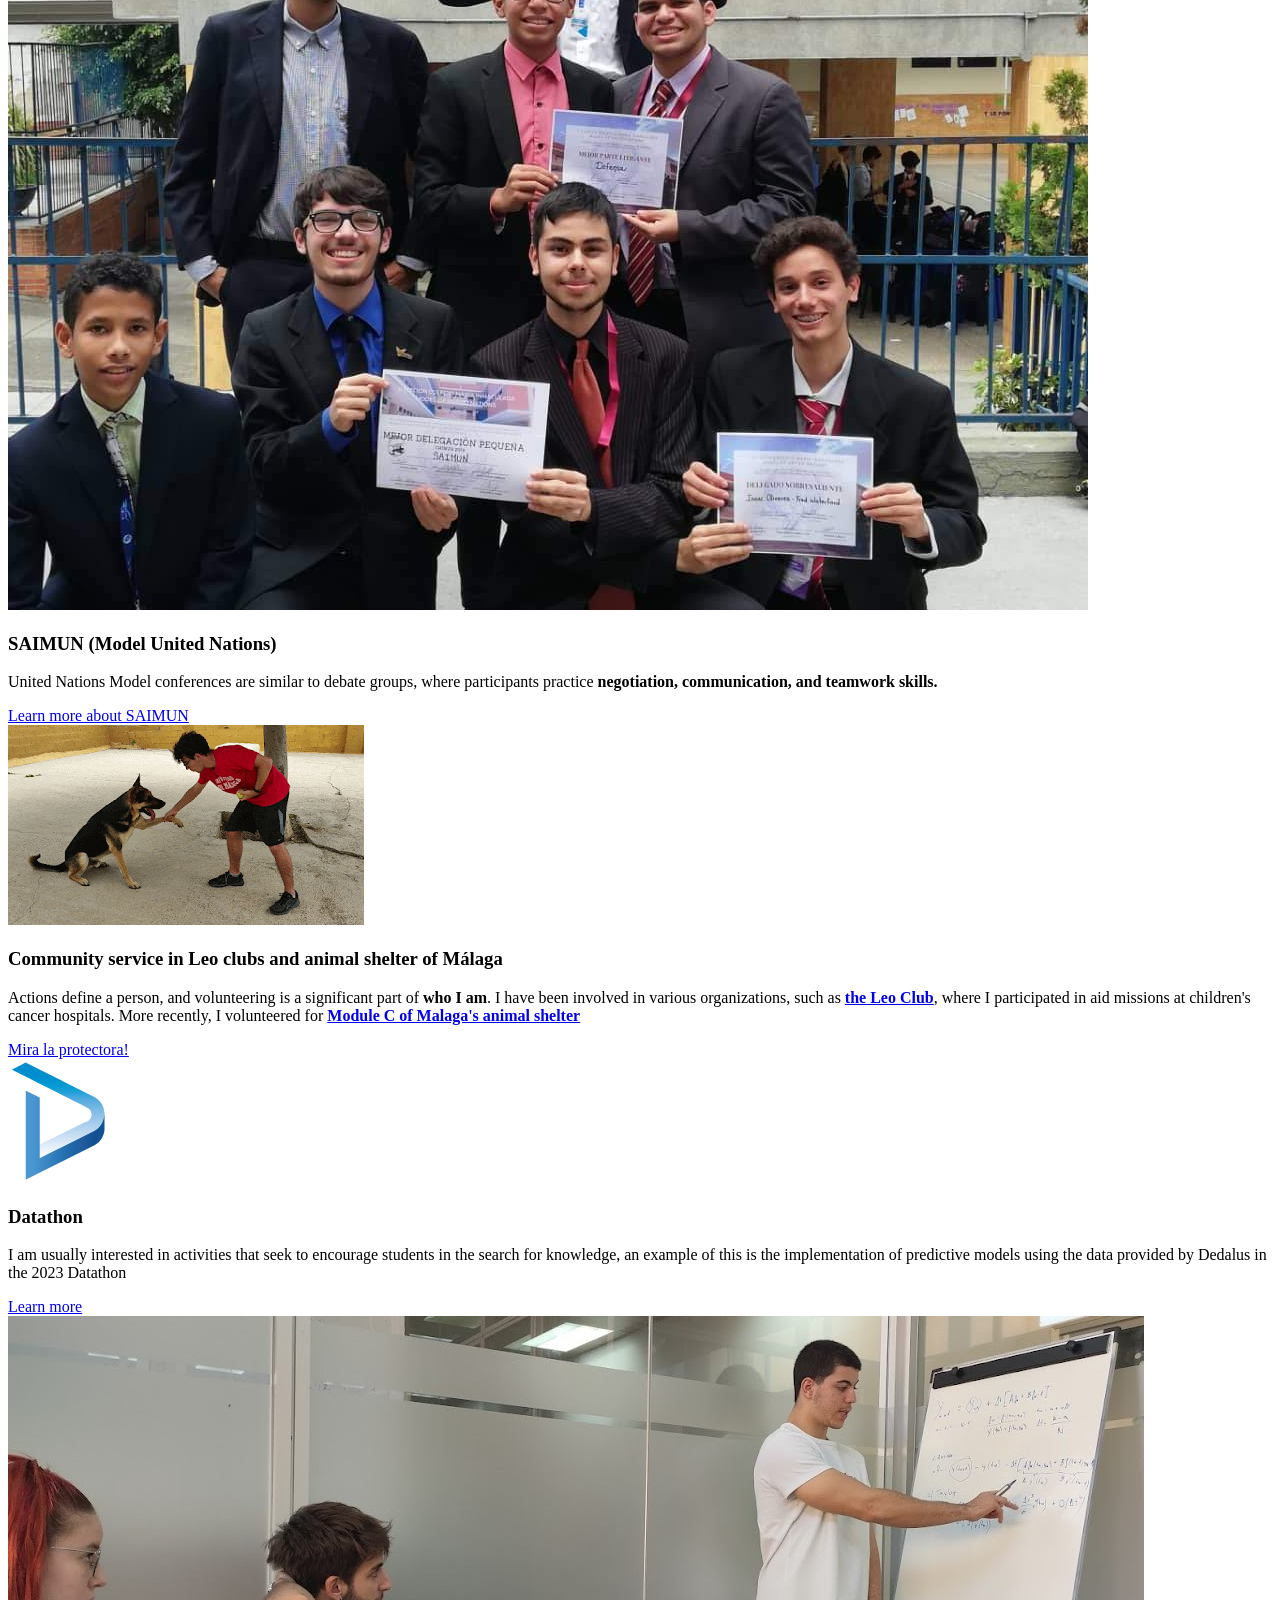
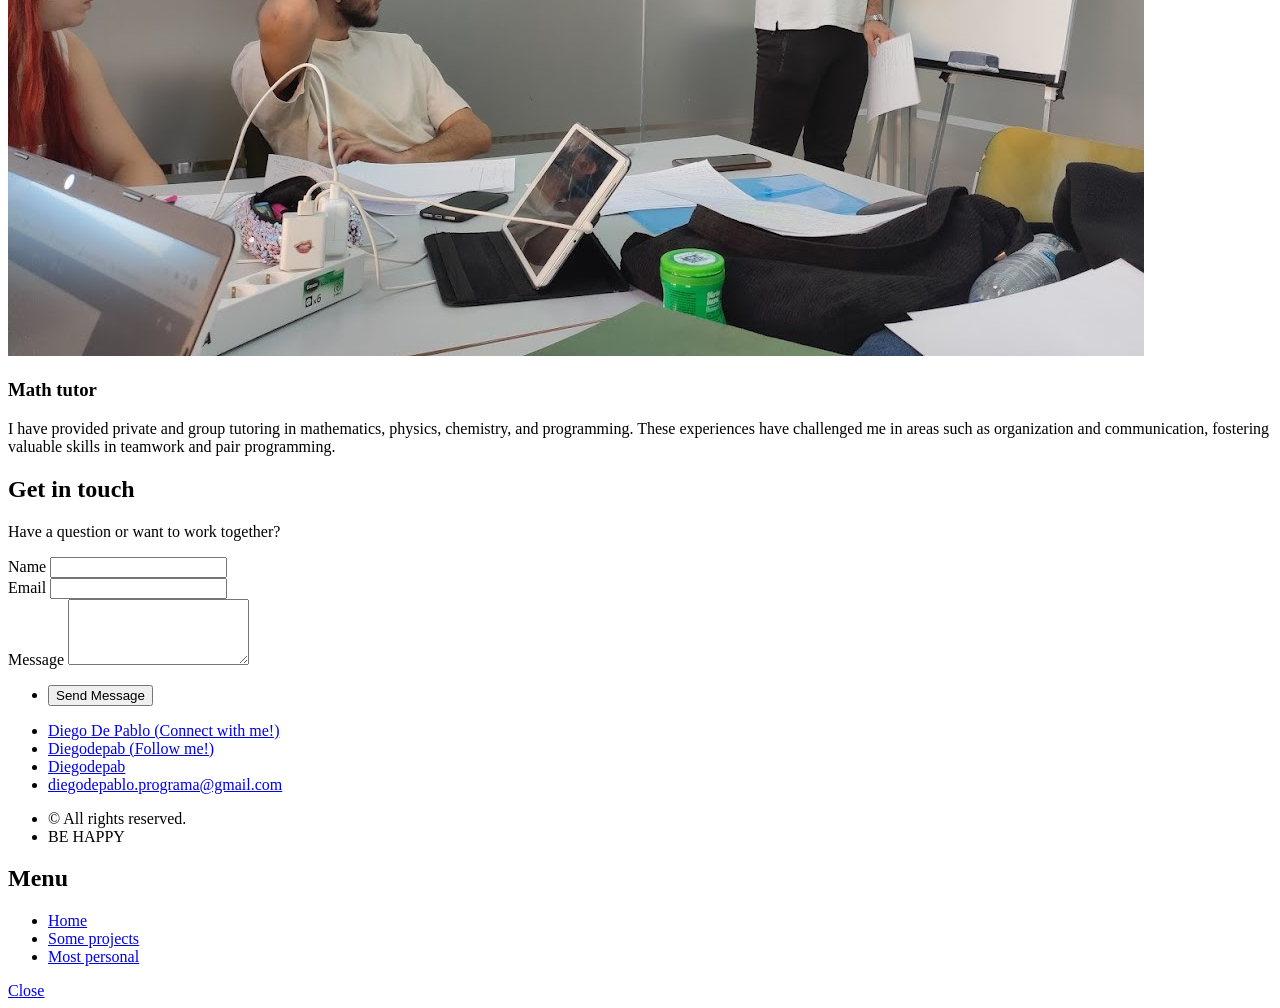
==== commit e0df3fab: "Fill out the portfolio" ====
--- a/index.html
+++ b/index.html
@@ -89,26 +89,25 @@
 										<article>
 											<a href="https://saimunmarques.wixsite.com/saimun" class="image"><img src="images/SAIMUN.jpg" alt="" /></a>
 											<h3 class="major">SAIMUN (Model United Nations)</h3>
-											<p>United Nations Model conferences are similar to debate groups, where participants practice negotiation, communication, and teamwork skills.</p>
+											<p>United Nations Model conferences are similar to debate groups, where participants practice <b>negotiation, communication, and teamwork skills.</b></p>
 											<a href="https://saimunmarques.wixsite.com/saimun"" class="special">Learn more about SAIMUN</a>
 										</article>
 										<article>
-											<a href="#" class="image"><img src="images/pic07.jpg" alt="" /></a>
+											<a href="#" class="image"><img src="images/James_moment.gif" alt="" /></a>
 											<h3 class="major">Community service in Leo clubs and animal shelter of Málaga</h3>
-											<p>Actions define a person, and volunteering is a significant part of <b>who I am</b>. I have been involved in various organizations, such as <a href="https://www.uma.es/grado-en-ingenieria-de-la-salud/cms/menu/informacion-grado/salidas/">the Leo Club .</a>, where I participated in aid missions at children's cancer hospitals. More recently, I volunteered for Module C of Malaga's animal shelter</p>
-											<a href="#" class="special">Learn more</a>
-										</article>
-										<article>
-											<a href="#" class="image"><img src="images/pic06.jpg" alt="" /></a>
-											<h3 class="major">Math tutor</h3>
-											<p>Lorem ipsum dolor sit amet, consectetur adipiscing vehicula id nulla dignissim dapibus ultrices.</p>
-											<a href="#" class="special">Learn more</a>
+											<p>Actions define a person, and volunteering is a significant part of <b>who I am</b>. I have been involved in various organizations, such as <a href="https://www.lionsclubs.org/es/member-resource-center"><b>the Leo Club</b></a>, where I participated in aid missions at children's cancer hospitals. More recently, I volunteered for <a href="https://www.protectoramalaga.com/"><b>Module C of Malaga's animal shelter</b></a></p>
+											<a href="https://www.protectoramalaga.com/" class="special">Mira la protectora!</a>
 										</article>
 										<article>
 											<a href="#" class="image"><img src="images/Datathon.png" alt="" /></a>
 											<h3 class="major"> Datathon </h3>
 											<p>I am usually interested in activities that seek to encourage students in the search for knowledge, an example of this is the implementation of predictive models using the data provided by Dedalus in the 2023 Datathon</p>
 											<a href="https://www.dedalushackathon.com/datathon-andalucia/bases/" class="special">Learn more</a>
+										</article>
+										<article>
+											<a href="#" class="image"><img src="images/aprendizaje.jpg" alt="" /></a>
+											<h3 class="major">Math tutor</h3>
+											<p>I have provided private and group tutoring in mathematics, physics, chemistry, and programming. These experiences have challenged me in areas such as organization and communication, fostering valuable skills in teamwork and pair programming.</p>
 										</article>
 									</section>
 								</div>
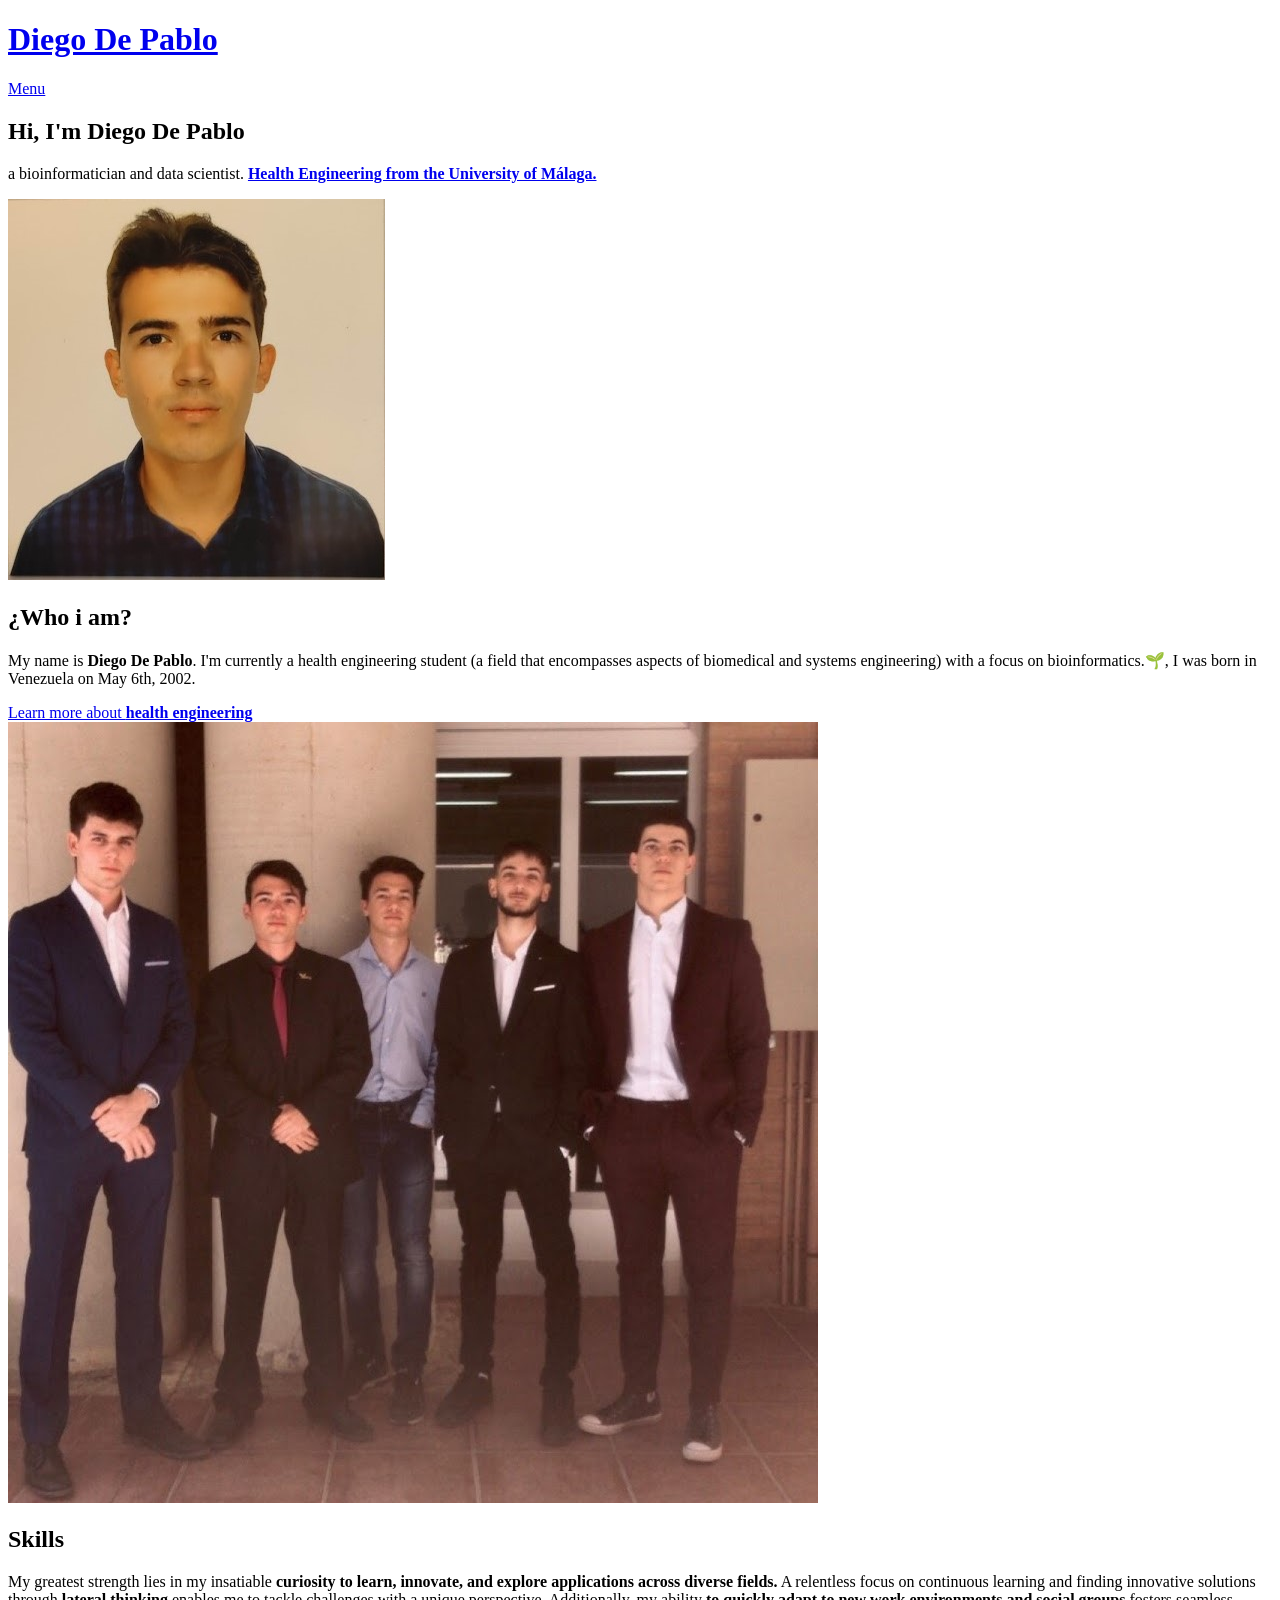
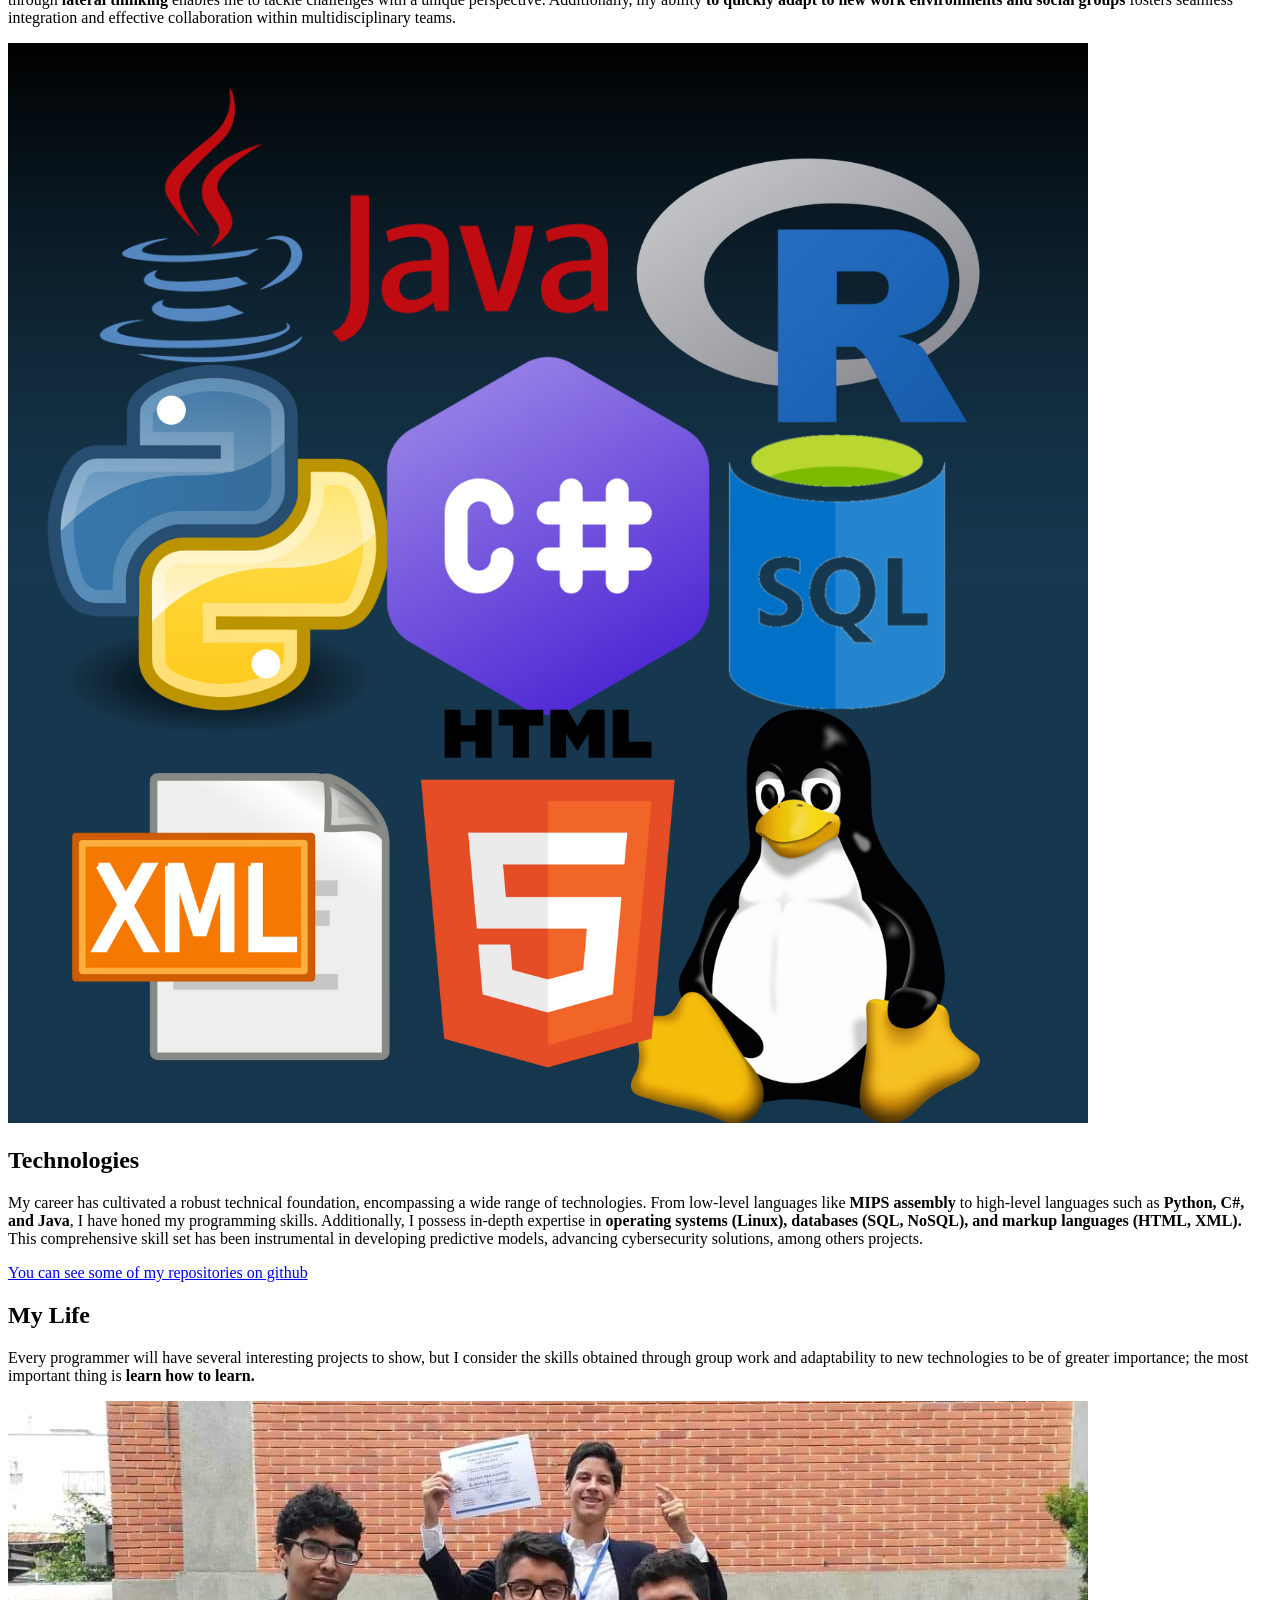
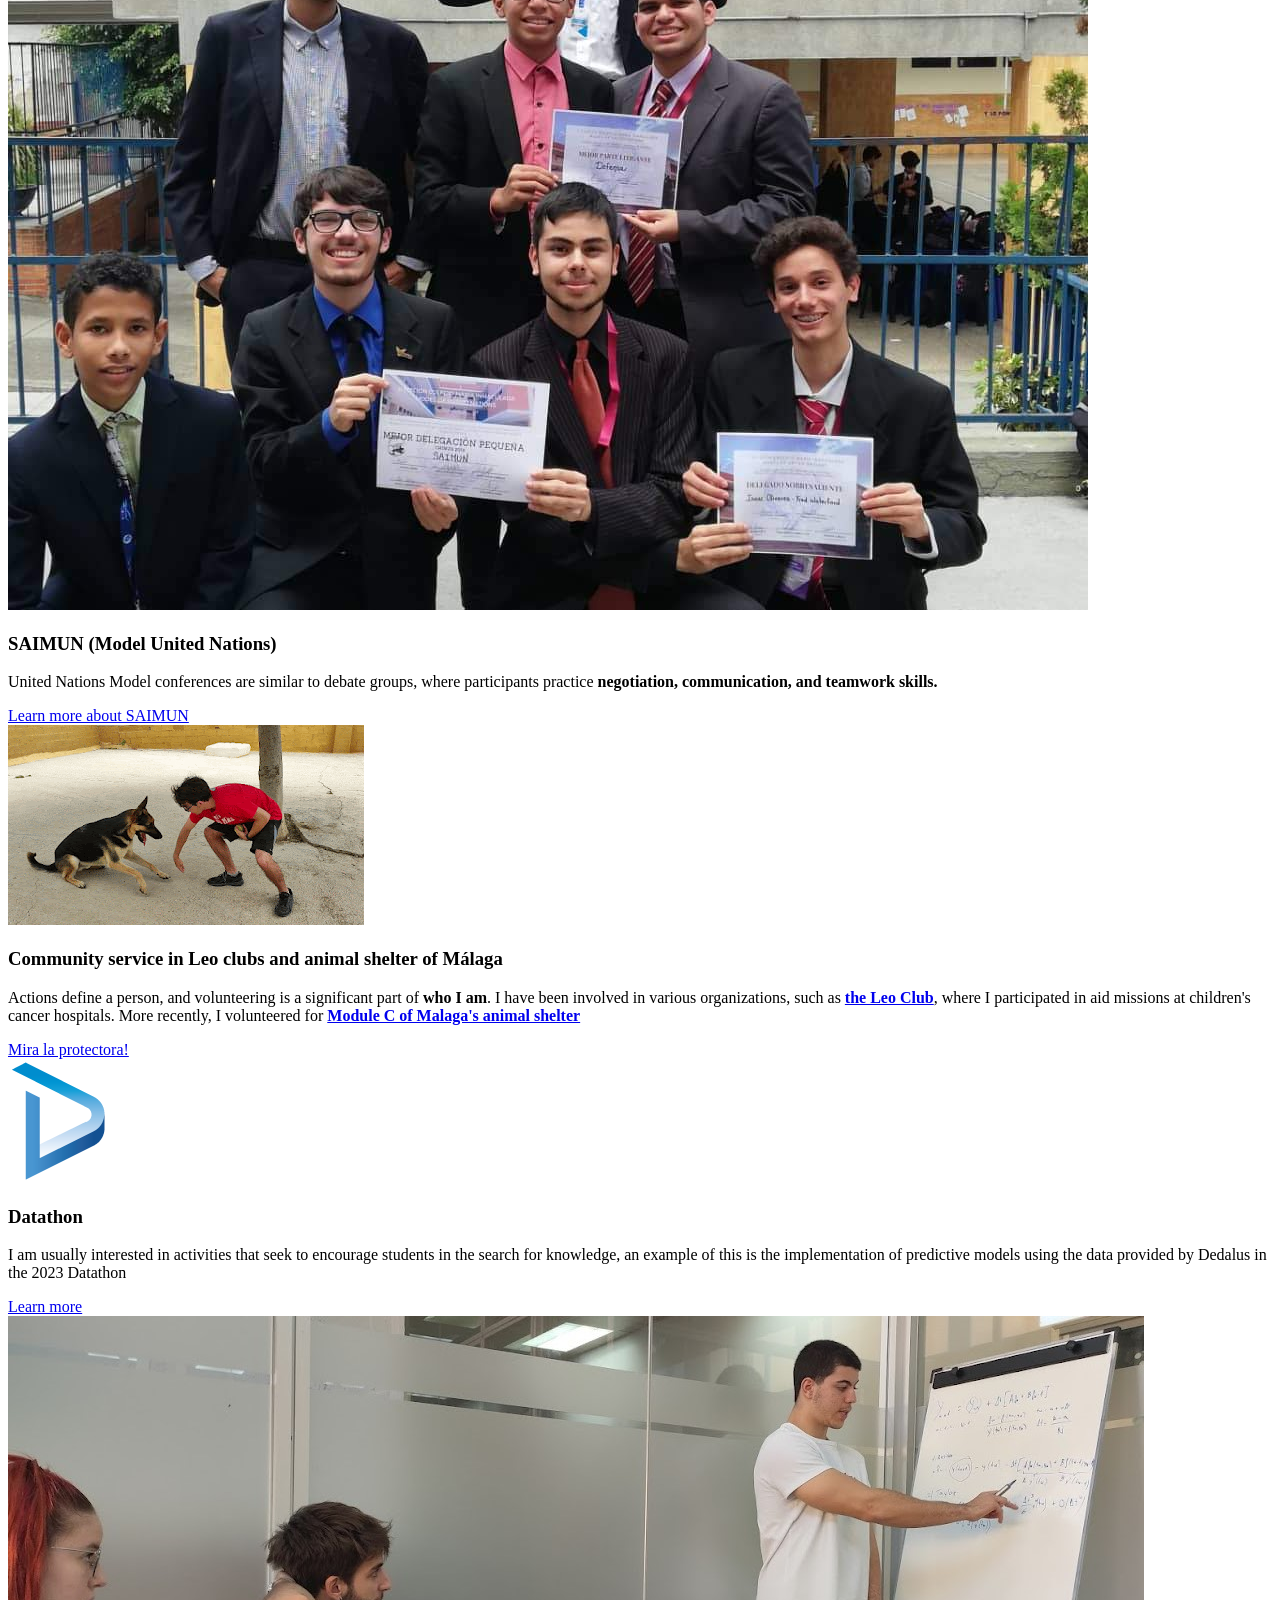
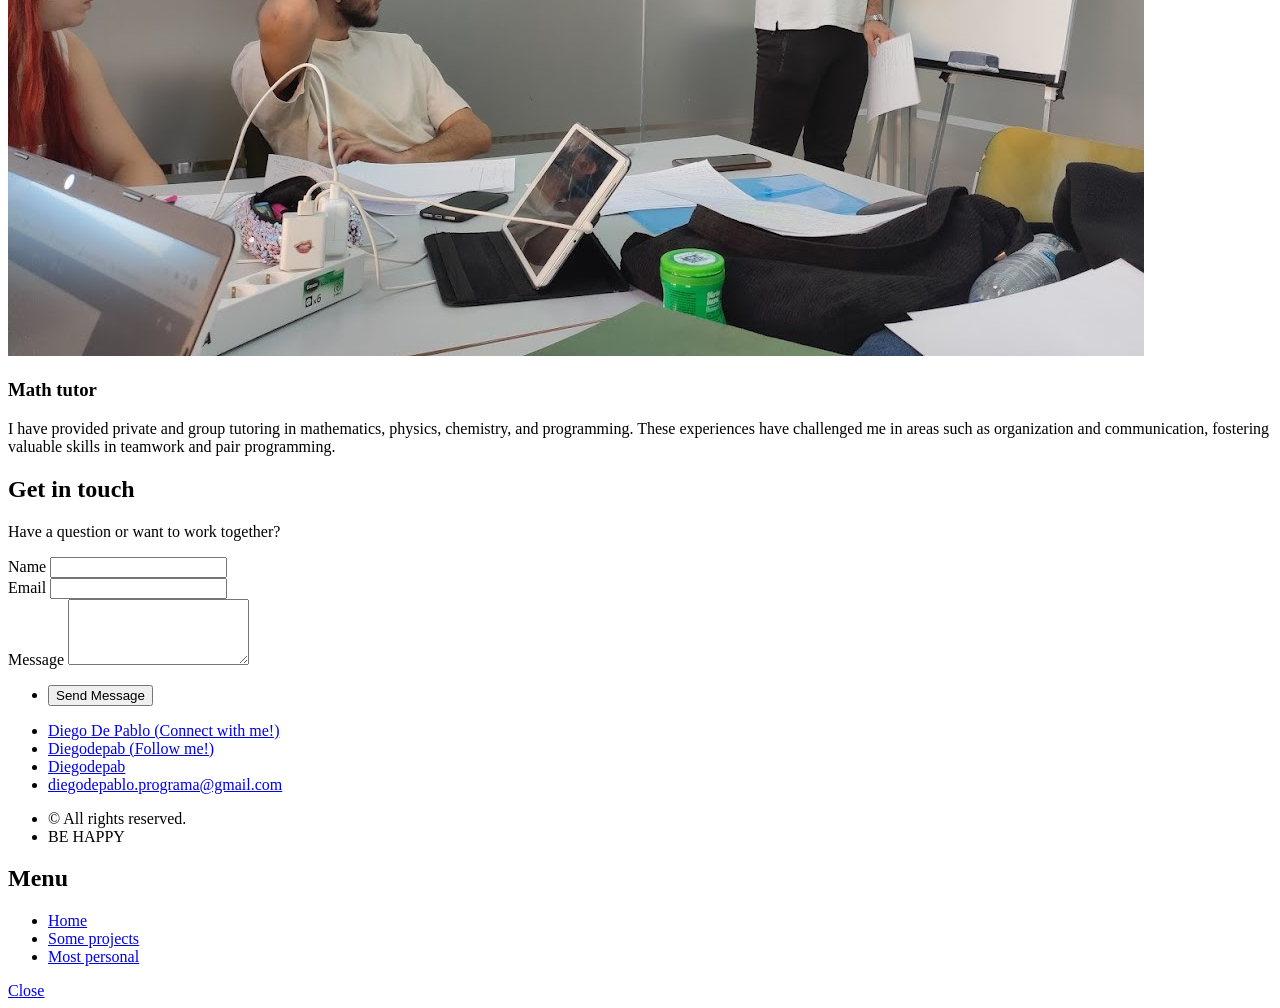
==== commit 228da46b: "make a formulario for messages" ====
--- a/index.html
+++ b/index.html
@@ -120,7 +120,7 @@
 						<div class="inner">
 							<h2 class="major">Get in touch</h2>
 							<p> Have a question or want to work together? </p>
-							<form method="post" action="#">
+							<form action="https://formsubmit.co/diegodepablo.programa@gmail.com" method="post">
 								<div class="fields">
 									<div class="field">
 										<label for="name">Name</label>
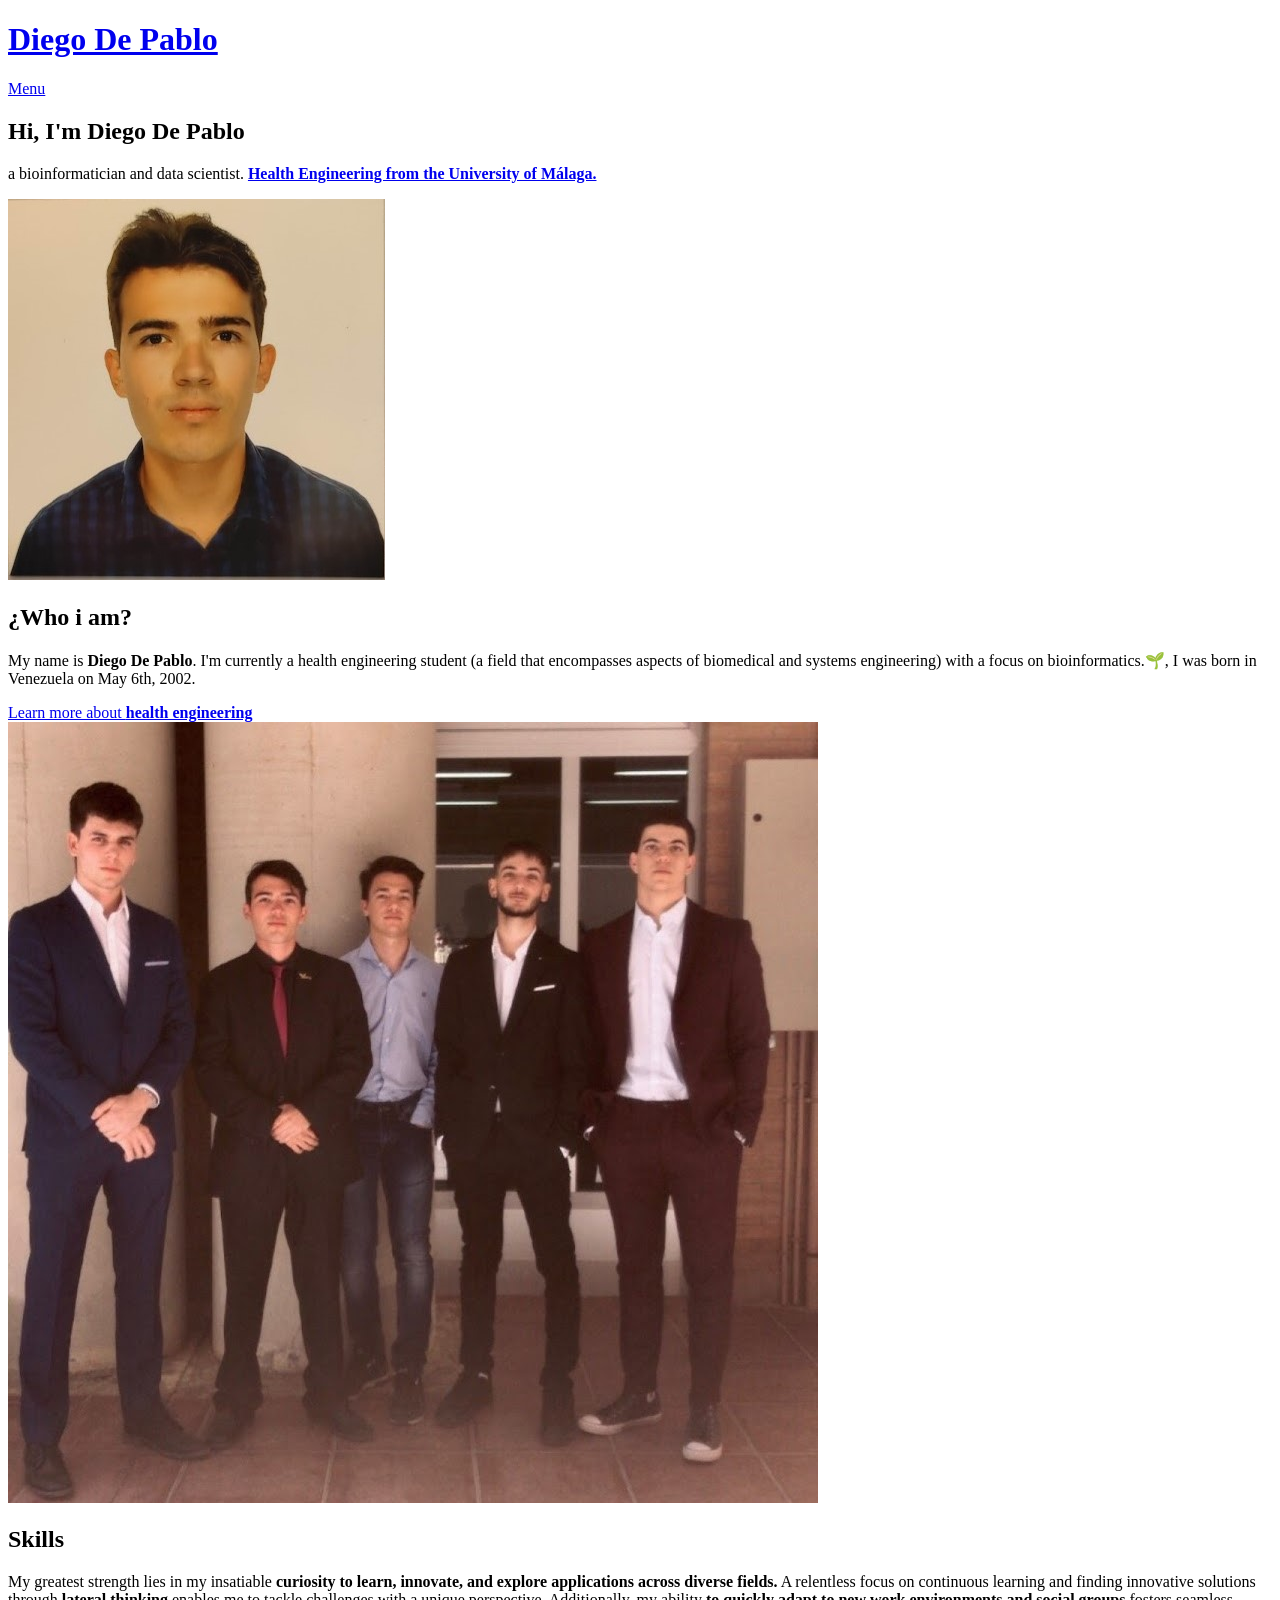
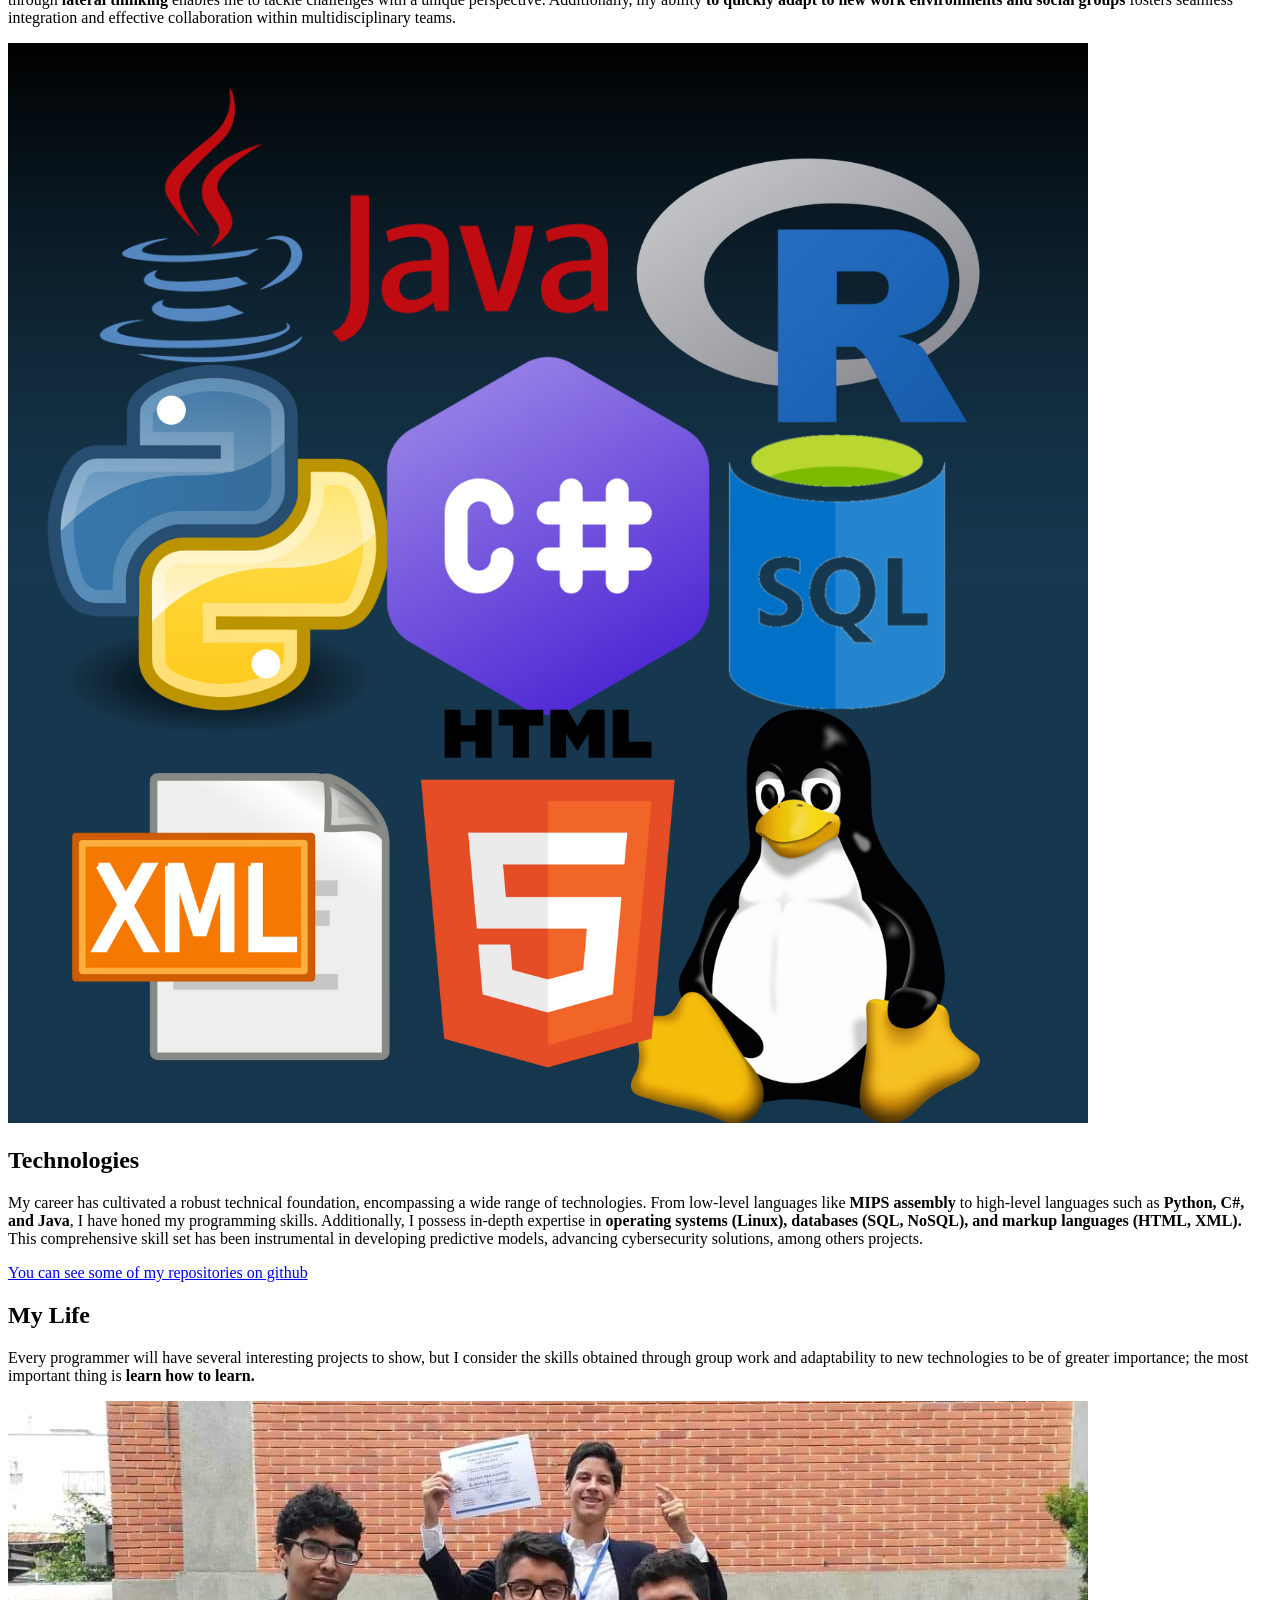
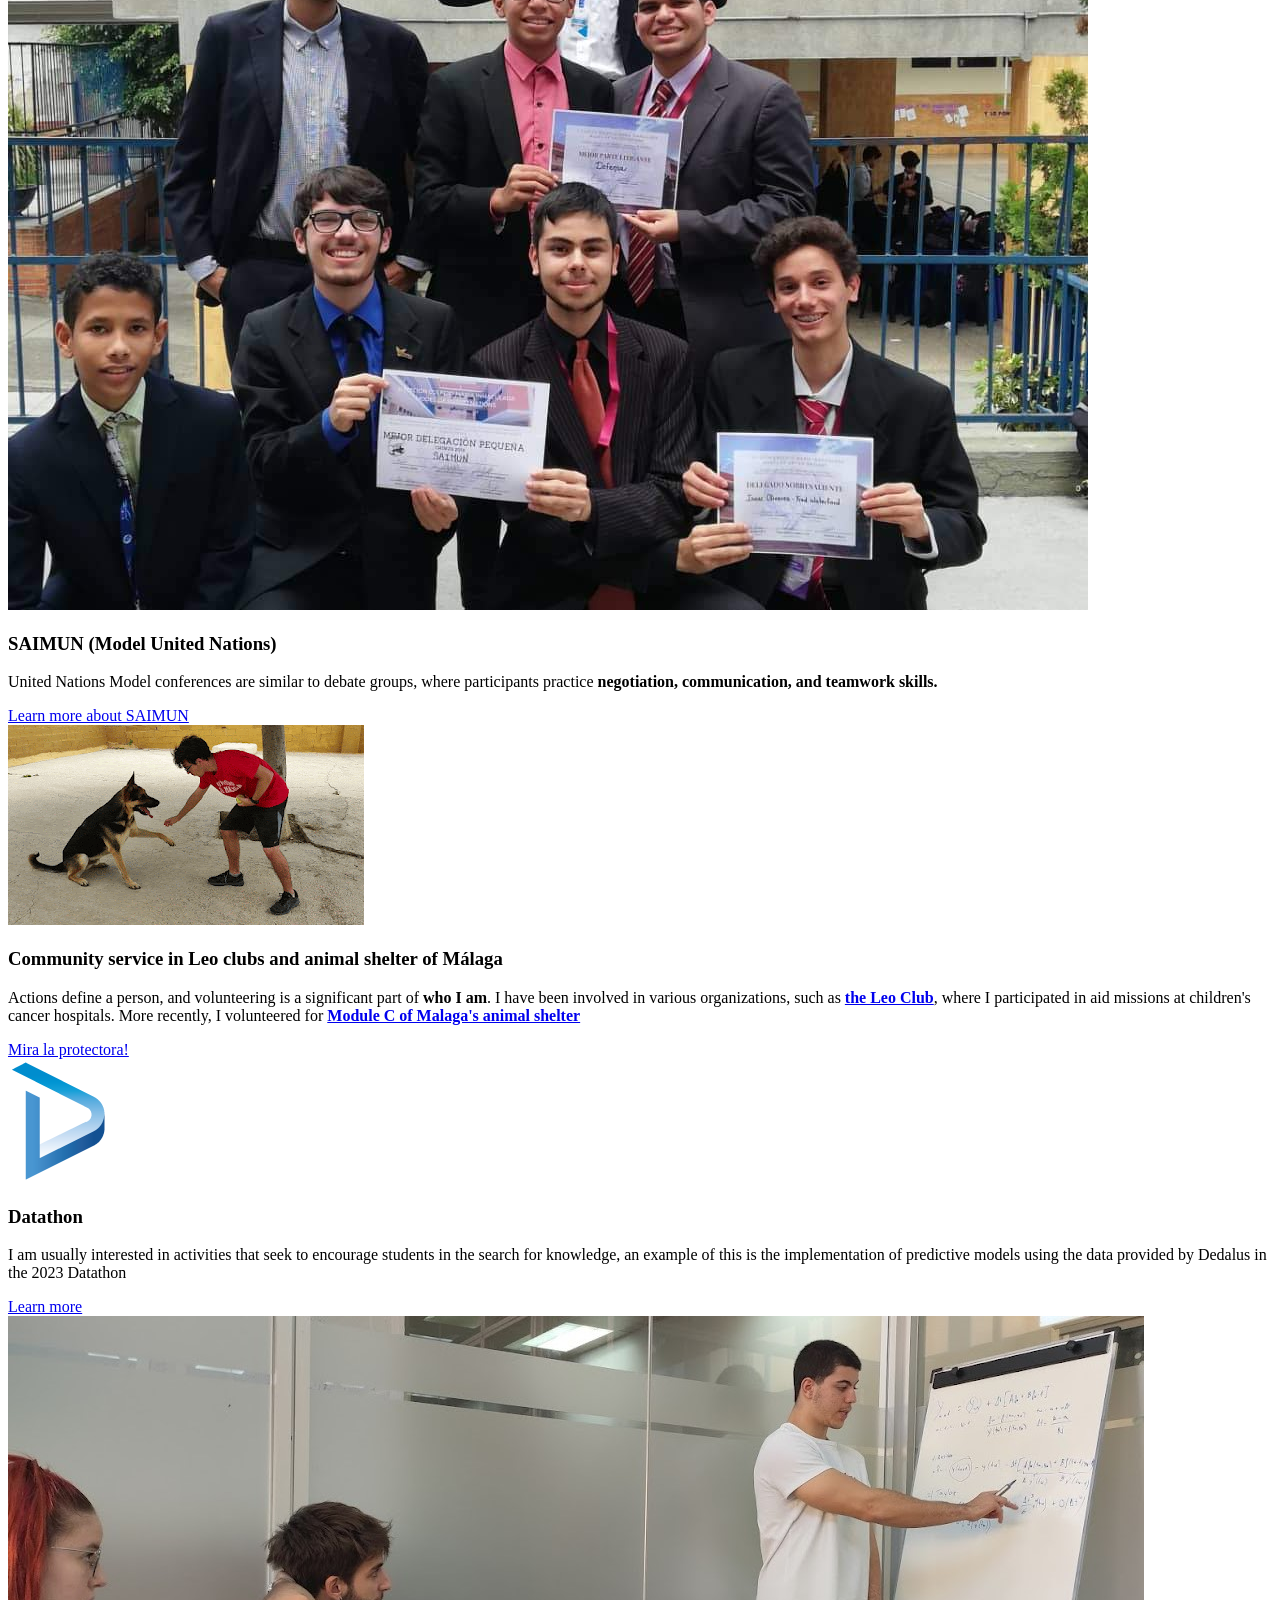
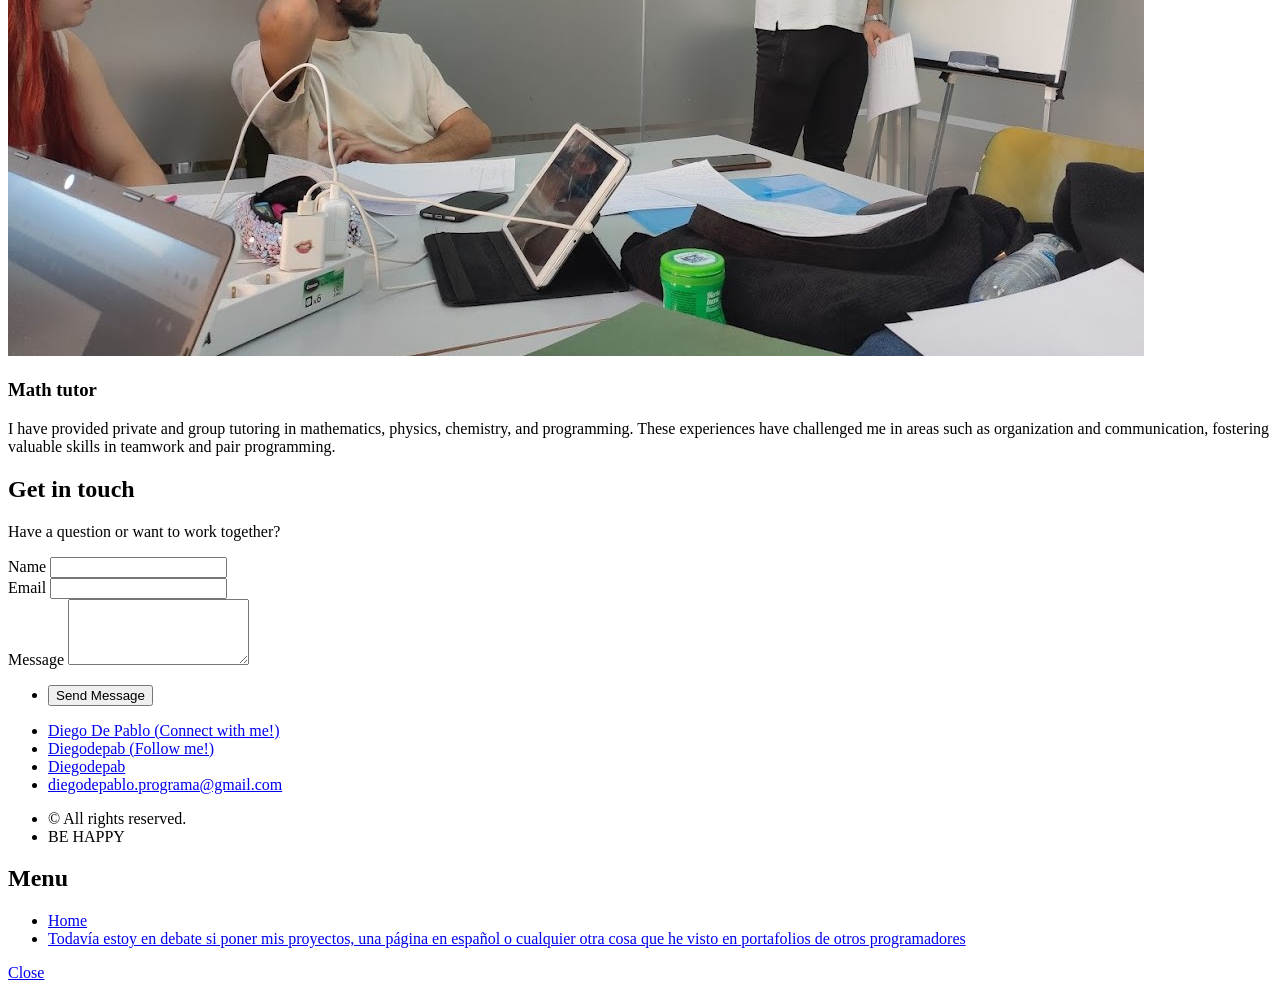
==== commit 3e65202b: "Update index.html" ====
--- a/index.html
+++ b/index.html
@@ -26,8 +26,10 @@
 							<h2>Menu</h2>
 							<ul class="links">
 								<li><a href="index.html">Home</a></li>
-								<li><a href="generic.html">Some projects</a></li>
-								<li><a href="elements.html">Most personal</a></li>
+								<!-- <li><a href="generic.html">Some projects</a></li> -->
+								<!--<li><a href="elements.html">Most personal</a></li>-->
+								<li><a href="https://www.youtube.com/watch?v=dQw4w9WgXcQ">Todavía estoy en debate si poner mis proyectos, una página en español o cualquier otra cosa que he visto en portafolios de otros programadores</a></li>
+								
 							</ul>
 							<a href="#" class="close">Close</a>
 						</div>
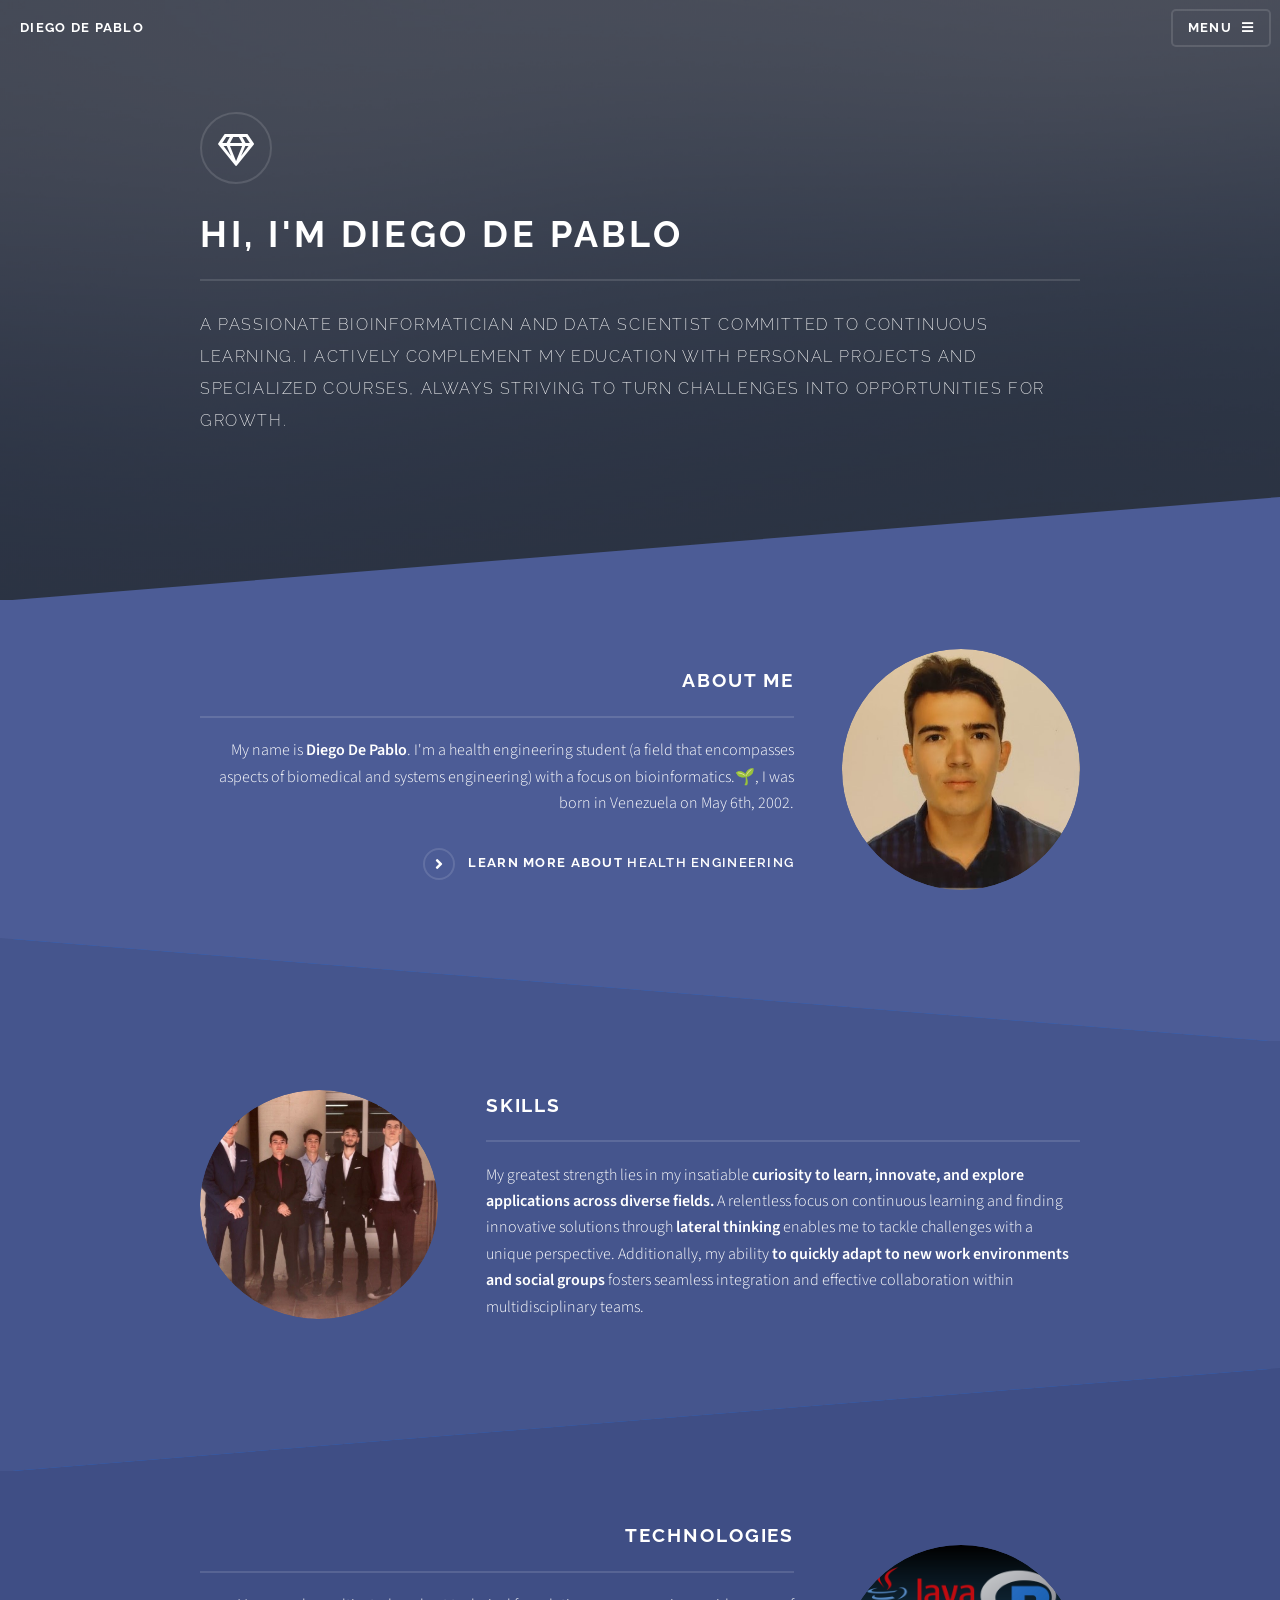
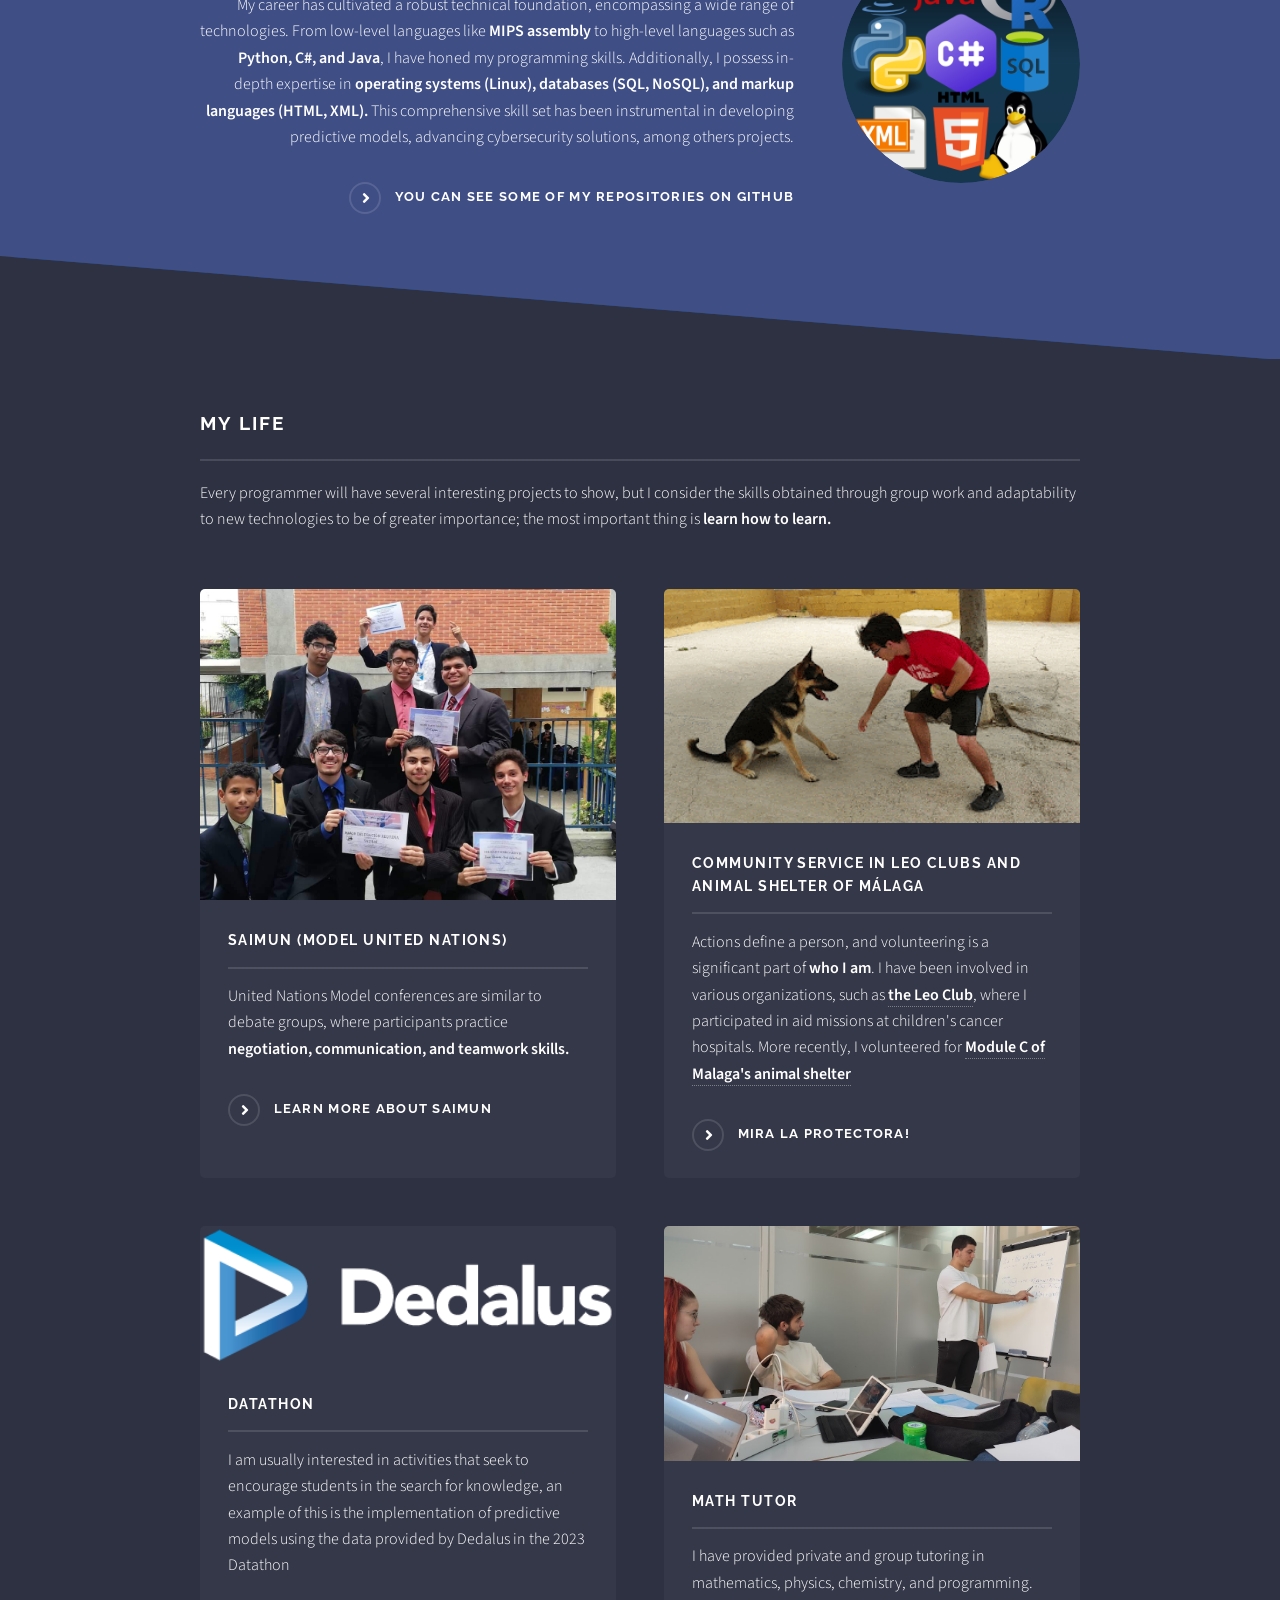
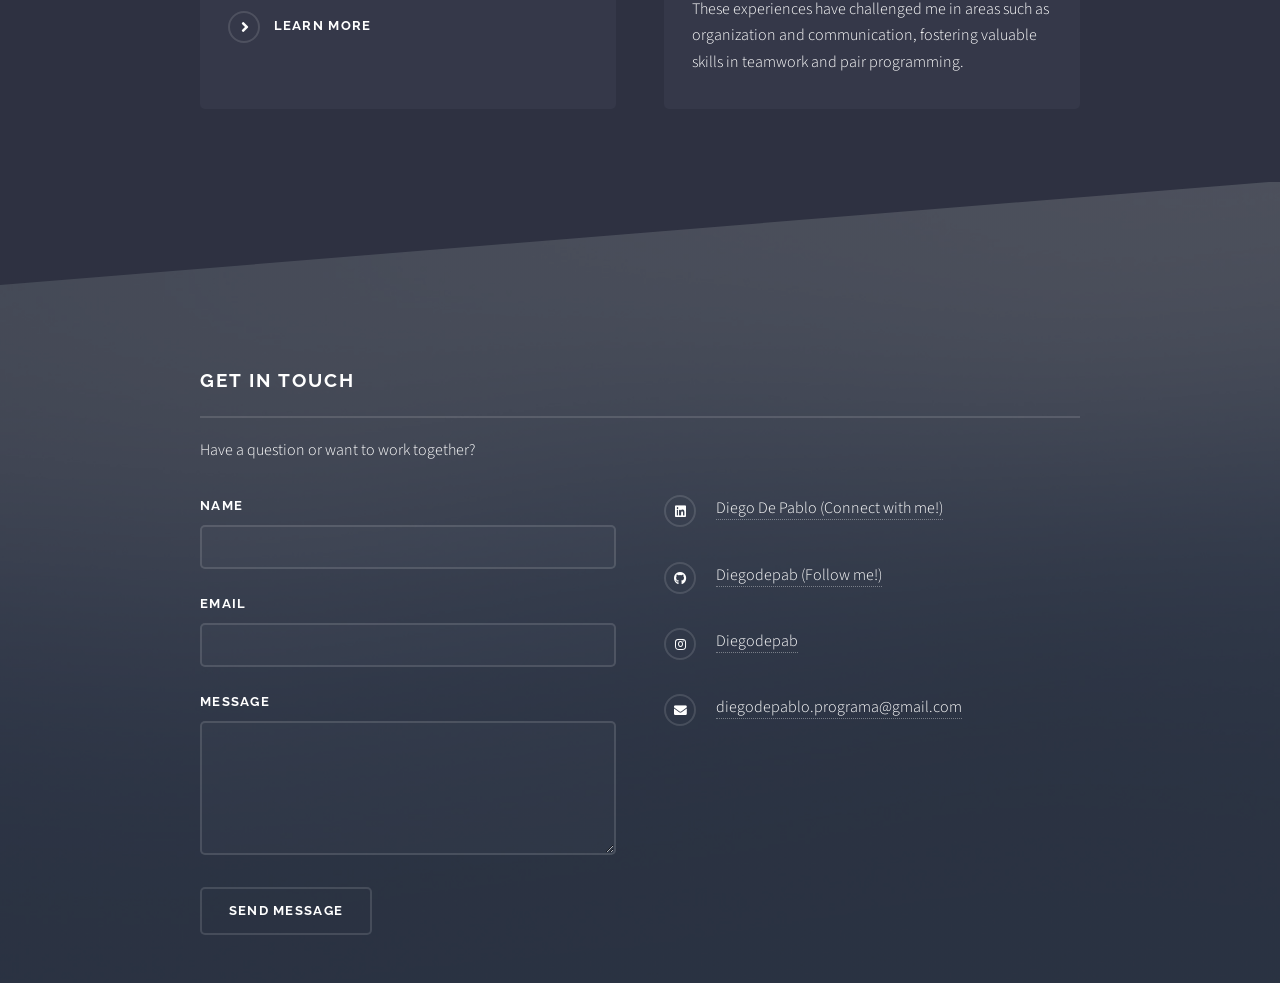
==== commit 6b79ac76: "Add LinkedIn and improve color palette In the menu you can now access linkedin, in addition to chang" ====
--- a/index.html
+++ b/index.html
@@ -1,12 +1,29 @@
 <!DOCTYPE HTML>
 <html>
 	<head>
-		<title>Diegodepab Portfolio </title>
+		<title>Diegodepab Portfolio</title>
+		
+		<!-- Meta-->
 		<meta charset="utf-8" />
 		<meta name="viewport" content="width=device-width, initial-scale=1, user-scalable=no" />
+		<meta name="description" content="Portfolio de Diego de Pablo - Bioinformática y proyectos web" />
+		<meta name="keywords" content="Diego de Pablo, Diegodepab, Portfolio, Bioinformática, Proyectos Web" />
+		<meta name="author" content="Diegodepab" />
+		<meta name="theme-color" content="#030f5e" /> <!--  Android -->
+		<meta property="og:title" content="Diegodepab Portfolio" />
+		<meta property="og:description" content="Un pequeño portafolio para hablar de mis habilidades, proyectos y más" />
+		<meta property="og:image" content="images/proyecto_de_empresa.jpg" /> 
+		<meta property="og:url" content="https://diegodepab.github.io/" />
+		<meta property="og:type" content="website" />
+	
+		<!-- Favicon -->
+		<link rel="icon" href="images/pixel_me.ico" type="image/x-icon" />
+		
+		<!-- styles -->
 		<link rel="stylesheet" href="assets/css/main.css" />
 		<noscript><link rel="stylesheet" href="assets/css/noscript.css" /></noscript>
 	</head>
+	
 	<body class="is-preload">
 
 		<!-- Page Wrapper -->
@@ -25,44 +42,41 @@
 						<div class="inner">
 							<h2>Menu</h2>
 							<ul class="links">
-								<li><a href="index.html">Home</a></li>
-								<!-- <li><a href="generic.html">Some projects</a></li> -->
+								 <li><a href="spanish.html">En español</a></li> 
 								<!--<li><a href="elements.html">Most personal</a></li>-->
-								<li><a href="https://www.youtube.com/watch?v=dQw4w9WgXcQ">Todavía estoy en debate si poner mis proyectos, una página en español o cualquier otra cosa que he visto en portafolios de otros programadores</a></li>
-								
+								<li><a href="https://www.linkedin.com/in/diego-de-pablo/" target="_blank">Linkedin</a></li>
 							</ul>
 							<a href="#" class="close">Close</a>
 						</div>
 					</nav>
 
 				<!-- Banner -->
-					<section id="banner">
-						<div class="inner">
-							<div class="logo"><span class="icon fa-gem"></span></div>
-							<h2>Hi, I'm Diego De Pablo</h2>
-							<p> a bioinformatician and data scientist. <a href="https://www.uma.es/grado-en-ingenieria-de-la-salud/cms/menu/informacion-grado/salidas/"> <b>Health Engineering from the University of Málaga.</b></a></p>
-						</div>
-					</section>
-
+				<section id="banner">
+					<div class="inner">
+						<div class="logo"><span class="icon fa-gem"></span></div>
+						<h2>Hi, I'm Diego De Pablo</h2>
+						<p>A passionate bioinformatician and data scientist committed to continuous learning. I actively complement my education with personal projects and specialized courses, always striving to turn challenges into opportunities for growth.</p>
+					</div>
+				</section>
+				
 				<!-- Wrapper -->
 					<section id="wrapper">
 
-						<!-- One -->
 							<section id="one" class="wrapper spotlight style1">
 								<div class="inner">
-									<a  class="image"><img src="images/foto_carnet.jpg" alt="" /></a>
+									<a  class="image"><img src="images/foto_carnet.jpg" alt="Portrait of Diego De Pablo" /></a>
 									<div class="content">
-										<h2 class="major">¿Who i am?</h2>
-										<p>My name is <b>Diego De Pablo</b>. I'm currently a health engineering student (a field that encompasses aspects of biomedical and systems engineering) with a focus on bioinformatics.🌱, I was born in Venezuela on May 6th, 2002.</p>
-										<a href="https://www.uma.es/grado-en-ingenieria-de-la-salud/" class="special">Learn more about <b>health engineering</b></a>
+										<h2 class="major">About me</h2>
+										<p>My name is <b>Diego De Pablo</b>. I'm a health engineering student (a field that encompasses aspects of biomedical and systems engineering) with a focus on bioinformatics.🌱, I was born in Venezuela on May 6th, 2002.</p>
+										<a href="https://www.uma.es/grado-en-ingenieria-de-la-salud/" class="special" target="_blank">Learn more about <b>health engineering</b></a>
 									</div>
 								</div>
 							</section>
 
-						<!-- Two -->
+
 							<section id="two" class="wrapper alt spotlight style2">
 								<div class="inner">
-									<a class="image"><img src="images/proyecto_de_empresa.jpg" alt="" /></a>
+									<a class="image"><img src="images/proyecto_de_empresa.jpg" alt="Project overview image" /></a>
 									<div class="content">
 										<h2 class="major">Skills</h2>
 										<p> My greatest strength lies in my insatiable <b>curiosity to learn, innovate, and explore applications across diverse fields.</b> A relentless focus on continuous learning and finding innovative solutions through <b>lateral thinking</b> enables me to tackle challenges with a unique perspective. Additionally, my ability <b>to quickly adapt to new work environments and social groups</b> fosters seamless integration and effective collaboration within multidisciplinary teams.</p>
@@ -70,51 +84,48 @@
 								</div>
 							</section>
 
-						<!-- Three -->
 							<section id="three" class="wrapper spotlight style3">
 								<div class="inner">
-									<a class="image"><img src="images/algunos_iconos.png" alt="" /></a>
+									<a class="image"><img src="images/algunos_iconos.png" alt="Icons representing various technologies" /></a>
 									<div class="content">
 										<h2 class="major">Technologies</h2>
 										<p> My career has cultivated a robust technical foundation, encompassing a wide range of technologies. From low-level languages ​​like <b>MIPS assembly</b> to high-level languages ​​such as <b>Python, C#, and Java</b>, I have honed my programming skills. Additionally, I possess in-depth expertise in <b>operating systems (Linux), databases (SQL, NoSQL), and markup languages ​​(HTML, XML).</b> This comprehensive skill set has been instrumental in developing predictive models, advancing cybersecurity solutions, among others projects.  </p>
-										<a href="https://github.com/Diegodepab" class="special">You can see some of my repositories on github</a>
+										<a href="https://github.com/Diegodepab" class="special" target="_blank">You can see some of my repositories on github</a>
 									</div>
 								</div>
 							</section>
 
-						<!-- Four -->
 							<section id="four" class="wrapper alt style1">
 								<div class="inner">
 									<h2 class="major"> My Life</h2>
 									<p> Every programmer will have several interesting projects to show, but I consider the skills obtained through group work and adaptability to new technologies to be of greater importance; the most important thing is <b>learn how to learn.</b></p>
 									<section class="features">
 										<article>
-											<a href="https://saimunmarques.wixsite.com/saimun" class="image"><img src="images/SAIMUN.jpg" alt="" /></a>
+											<a href="https://saimunmarques.wixsite.com/saimun" class="image" target="_blank"><img src="images/SAIMUN.jpg" alt="SAIMUN event photo" /></a>
 											<h3 class="major">SAIMUN (Model United Nations)</h3>
 											<p>United Nations Model conferences are similar to debate groups, where participants practice <b>negotiation, communication, and teamwork skills.</b></p>
-											<a href="https://saimunmarques.wixsite.com/saimun"" class="special">Learn more about SAIMUN</a>
+											<a href="https://saimunmarques.wixsite.com/saimun" class="special" target="_blank">Learn more about SAIMUN</a>
 										</article>
 										<article>
-											<a href="#" class="image"><img src="images/James_moment.gif" alt="" /></a>
+											<a href="#" class="image"><img src="images/James_moment.gif" alt="Volunteer activities moment" /></a>
 											<h3 class="major">Community service in Leo clubs and animal shelter of Málaga</h3>
-											<p>Actions define a person, and volunteering is a significant part of <b>who I am</b>. I have been involved in various organizations, such as <a href="https://www.lionsclubs.org/es/member-resource-center"><b>the Leo Club</b></a>, where I participated in aid missions at children's cancer hospitals. More recently, I volunteered for <a href="https://www.protectoramalaga.com/"><b>Module C of Malaga's animal shelter</b></a></p>
-											<a href="https://www.protectoramalaga.com/" class="special">Mira la protectora!</a>
+											<p>Actions define a person, and volunteering is a significant part of <b>who I am</b>. I have been involved in various organizations, such as <a href="https://www.lionsclubs.org/es/member-resource-center" target="_blank"><b>the Leo Club</b></a>, where I participated in aid missions at children's cancer hospitals. More recently, I volunteered for <a href="https://www.protectoramalaga.com/" target="_blank"><b>Module C of Malaga's animal shelter</b></a></p>
+											<a href="https://www.protectoramalaga.com/" class="special" target="_blank">Mira la protectora!</a>
 										</article>
 										<article>
-											<a href="#" class="image"><img src="images/Datathon.png" alt="" /></a>
+											<a href="#" class="image"><img src="images/Datathon.png" alt="Datathon participation moment" /></a>
 											<h3 class="major"> Datathon </h3>
 											<p>I am usually interested in activities that seek to encourage students in the search for knowledge, an example of this is the implementation of predictive models using the data provided by Dedalus in the 2023 Datathon</p>
-											<a href="https://www.dedalushackathon.com/datathon-andalucia/bases/" class="special">Learn more</a>
+											<a href="https://www.dedalushackathon.com/datathon-andalucia/bases/" class="special" target="_blank">Learn more</a>
 										</article>
 										<article>
-											<a href="#" class="image"><img src="images/aprendizaje.jpg" alt="" /></a>
+											<a href="#" class="image"><img src="images/aprendizaje.jpg" alt="Tutoring session moment" /></a>
 											<h3 class="major">Math tutor</h3>
 											<p>I have provided private and group tutoring in mathematics, physics, chemistry, and programming. These experiences have challenged me in areas such as organization and communication, fostering valuable skills in teamwork and pair programming.</p>
 										</article>
 									</section>
 								</div>
 							</section>
-
 					</section>
 
 				<!-- Footer -->
@@ -142,17 +153,13 @@
 								</ul>
 							</form>
 							<ul class="contact">
-								<li class="icon brands fa-linkedin"><a href="https://www.linkedin.com/in/diego-de-pablo/">Diego De Pablo (Connect with me!)</a></a></li>
-								<li class="icon brands fa-github"><a href="https://github.com/Diegodepab"> Diegodepab (Follow me!)</a></a></li>
-								<li class="icon brands fa-instagram"><a href="https://www.instagram.com/diegodepab/"> Diegodepab</a> </a></li>
+								<li class="icon brands fa-linkedin"><a href="https://www.linkedin.com/in/diego-de-pablo/" target="_blank">Diego De Pablo (Connect with me!)</a></a></li>
+								<li class="icon brands fa-github"><a href="https://github.com/Diegodepab" target="_blank"> Diegodepab (Follow me!)</a></a></li>
+								<li class="icon brands fa-instagram"><a href="https://www.instagram.com/diegodepab/" target="_blank"> Diegodepab</a> </a></li>
 								<li class="icon solid fa-envelope"> <a href="mailto:diegodepablo.programa@gmail.com"> diegodepablo.programa@gmail.com</a> </a></li>
-							</ul>
-							<ul class="copyright">
-								<li>&copy; All rights reserved.</li><li>BE HAPPY</a></li>
 							</ul>
 						</div>
 					</section>
-
 			</div>
 
 		<!-- Scripts -->
@@ -162,6 +169,5 @@
 			<script src="assets/js/breakpoints.min.js"></script>
 			<script src="assets/js/util.js"></script>
 			<script src="assets/js/main.js"></script>
-
 	</body>
-</html>
+</html
--- a/assets/css/main.css
+++ b/assets/css/main.css
@@ -1,10 +1,10 @@
 @import url(fontawesome-all.min.css);
 @import url("https://fonts.googleapis.com/css?family=Raleway:200,700|Source+Sans+Pro:300,600,300italic,600italic");
 
-/*
-	Solid State by HTML5 UP
-	html5up.net | @ajlkn
-	Free for personal and commercial use under the CCA 3.0 license (html5up.net/license)
+/*
+	Solid State by HTML5 UP
+	html5up.net | @ajlkn
+	Free for personal and commercial use under the CCA 3.0 license (html5up.net/license)
 */
 
 html, body, div, span, applet, object,
@@ -99,13 +99,13 @@
 	}
 
 	body {
-		background-color: #2e3141;
-		background-image: linear-gradient(to top, rgba(46, 49, 65, 0.8), rgba(46, 49, 65, 0.8)), url("../../images/bg.jpg");
-		background-size: auto,+		background-color: #226edf;
+		background-image: linear-gradient(to top, rgba(11, 80, 176, 0.8), rgba(1, 12, 78, 0.885)), url("../../images/bg.jpg");
+		background-size: auto,
  cover;
-		background-attachment: fixed,+		background-attachment: fixed,
  fixed;
-		background-position: center,+		background-position: center,
  center;
 	}
 
@@ -3281,7 +3281,7 @@
 			-ms-transition: opacity 0.35s ease, -ms-transform 0.35s ease;
 			transition: opacity 0.35s ease, transform 0.35s ease;
 			-webkit-overflow-scrolling: touch;
-			background: #4c5c96;
+			background: #1553b0fb;
 			border-radius: 5px;
 			display: block;
 			max-width: 100%;
@@ -3467,9 +3467,9 @@
 				padding: 7em 0 8.25em 0 ;
 				background-color: #2e3141;
 				background-image: linear-gradient(to top, rgba(46, 49, 65, 0.8), rgba(46, 49, 65, 0.8)), url("../../images/bg.jpg");
-				background-size: auto,+				background-size: auto,
  cover;
-				background-position: center,+				background-position: center,
  center;
 				margin-bottom: -6.5em;
 			}
@@ -3579,9 +3579,9 @@
 			padding: 9em 0 6.25em 0 ;
 			background-color: #2e3141;
 			background-image: linear-gradient(to top, rgba(46, 49, 65, 0.8), rgba(46, 49, 65, 0.8)), url("../../images/bg.jpg");
-			background-size: auto,+			background-size: auto,
  cover;
-			background-position: center,+			background-position: center,
  0% 30%;
 			margin-bottom: -6.5em;
 		}
@@ -3592,9 +3592,9 @@
 
 		#wrapper > header {
 			padding: 11em 3em 7.375em 3em ;
-			background-size: auto,+			background-size: auto,
  cover;
-			background-position: center,+			background-position: center,
  0% 0%;
 			margin-bottom: -4.75em;
 		}
@@ -3609,7 +3609,7 @@
 
 		#wrapper > header {
 			padding: 6.5em 2em 3em 2em ;
-			background-size: auto,+			background-size: auto,
  125%;
 			margin-bottom: -2.5em;
 		}
@@ -4072,9 +4072,9 @@
 		#footer {
 			background-color: #2e3141;
 			background-image: linear-gradient(to top, rgba(46, 49, 65, 0.8), rgba(46, 49, 65, 0.8)), url("../../images/bg.jpg");
-			background-size: auto,+			background-size: auto,
  cover;
-			background-position: center,+			background-position: center,
  center;
 			margin-top: -6.5em;
 			padding-top: 6.5em;
